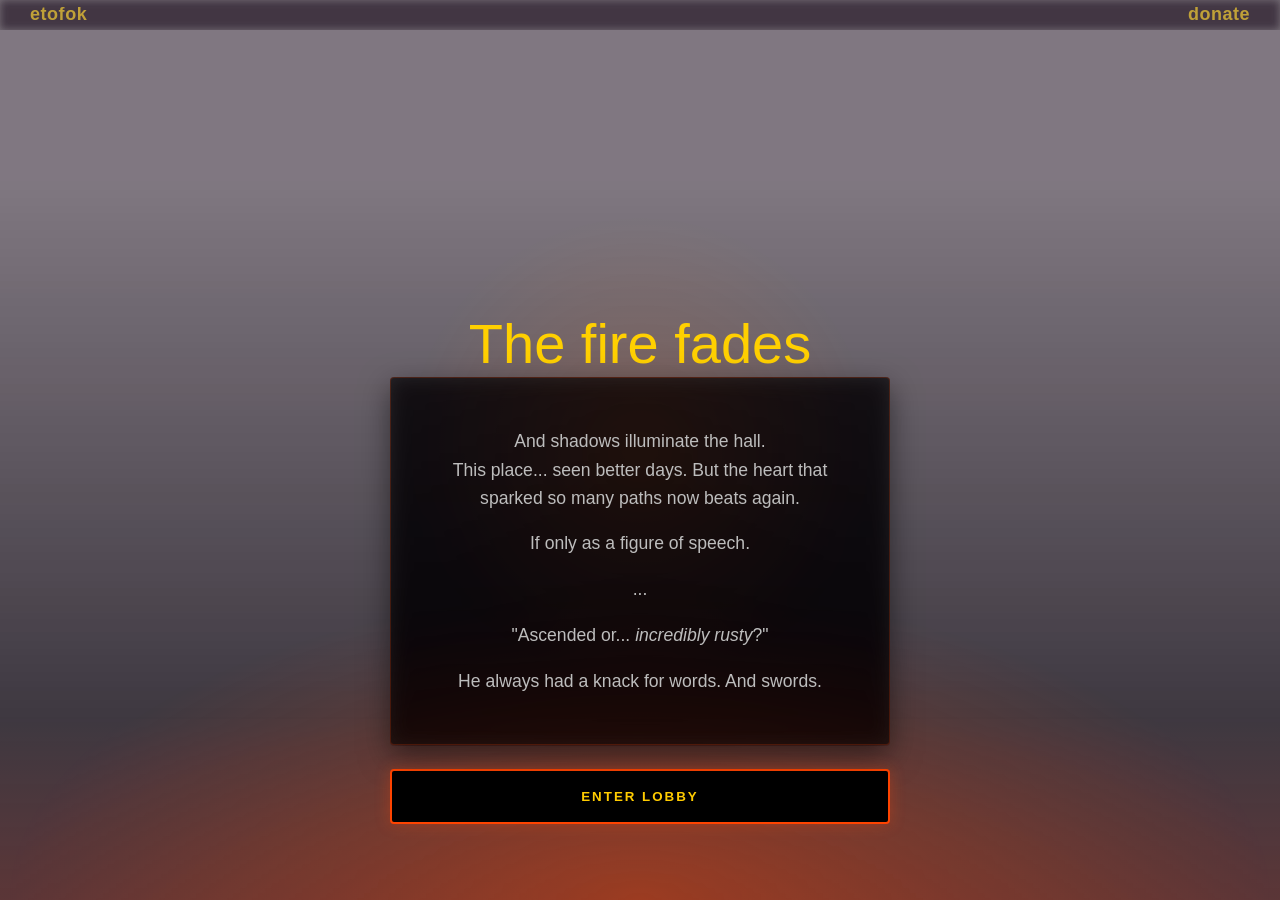
==== docs/index.html @ 79b16c25 "prototype v1.0.0 somewhat works" ====
<!DOCTYPE html> <html lang="en"> <head> <link rel="icon" type="image/png" href="assets/icon/fire.png"> <link rel="canonical" href="https://https://etofok.github.io/the-fire-fades/"> <link rel="preload" href="main.min.css" as="style"> <meta charset="UTF-8"> <meta name="viewport" content="width=device-width,initial-scale=1"> <title>The Fire Fades</title> <meta property="og:title" content="XXXXXXXXXXXXXXXXXXXXXXXXXXXXXXXXXXXXXXXXXXXXXX"> <meta property="og:url" content="https://etofok.github.io/the-fire-fades/"> <meta property="og:type" content="website"> <meta name="description" content="XXXXXXXXXXXXXXXXXXXXXXXXXXXXXXXXXXXXXXXXXXXXXX"> <meta property="og:description" content="XXXXXXXXXXXXXXXXXXXXXXXXXXXXXXXXXXXXXXXXXXXXXX"> <meta name="keywords" content="XXXXXXXXXXXXXXXXXXXXXXXXXXXXXXXXXXXXXXXXXXXXXX"> <meta name="robots" content="index, follow"> <meta name="author" content="etofok"> <meta name="color-scheme" content="light dark"> <meta name="theme-color" content="#F1F3F4" media="(prefers-color-scheme: light)"> <meta name="theme-color" content="#202124" media="(prefers-color-scheme: dark)"> <link href="main.min.css" rel="stylesheet"> </head> <body> <canvas id="cursor-canvas"></canvas> <main id="app-root" data-game-state="INTRO"> <div class="overlay-transition"></div> <div class="fullscreen-layer screen-arena" id="screen-arena"> <button id="arena-spawn-btn" data-action="spawn-main-hero">Spawn</button> <div id="game-window-container" class="game-window-container fullscreen-layer" data-game-action="interact-game-window-container"> <div id="game-vfx-container"> </div> <section id="game-stats-panel" class="screen-arena"> <div class="gamehud-balance-wrapper" id="gamehud-balance-wrapper"> <div class="gamehud-balance-track"> <div id="stat-slider" class="gamehud-balance-slider"></div> </div> </div> <div id="stat-multiplier-row" class="multiplier-gold"> x<span id="stat-multiplier">1.00</span> </div> <div class="shared-empty-row"></div> <div class="gamehud-data-list"> <div class="settings-panel-data-row"> <label>DPS:</label> <span id="stat-dps">0</span> </div> <div class="settings-panel-data-row"> <label>Accuracy:</label> <span id="stat-accuracy">0.00%</span> </div> </div> </section> </div> </div> <div id="ui-layer"> <div id="placeholder-panel-donate"></div> <div class="fire-background"></div> <nav class="navbar"> <div class="navbar-container-buttons"> <button class="logo" id="logo-navbar" data-action="enter-intro">etofok</button> <div class="navbar-container-buttons-right"> <button id="button-donate" class="button-donate" data-action="toggle-panel-donate">donate</button> </div> </div> </nav> <section class="fullscreen-layer screen-miscellaneous"> <div class="screen-header-container"> <div class="screen-header">Disclaimer</div> </div> <div class="v-spacer"></div> <div class="intro-container"> <div class="pre-history"> <p>Disclaimer text.<br> xxxx.</p> <p>xxxx.</p> <p>xxx</p> <p>xxx?"</p> <p>xxx</p> </div> <button class="ui-btn-main" data-action="enter-intro"> I understand </button> </div> </section> <section class="fullscreen-layer screen-intro"> <div class="screen-header-container"> <div class="screen-header">The fire fades</div> </div> <div class="v-spacer"></div> <div class="intro-container"> <div class="pre-history"> <p>And shadows illuminate the hall.<br> This place... seen better days. But the heart that sparked so many paths now beats again.</p> <p>If only as a figure of speech.</p> <p>...</p> <p>"Ascended or... <i>incredibly rusty</i>?"</p> <p>He always had a knack for words. And swords.</p> </div> <button class="ui-btn-main norightclick" data-action="enter-lobby"> Enter Lobby </button> </div> </section> <section class="fullscreen-layer screen-lobby"> <div class="screen-header-container"> <div class="screen-header">Lobby</div> </div> <div class="v-spacer"></div> <div class="intro-container"> <div class="settings-panel"> <div class="settings-panel-data-row" data-type="strength" data-action="interact-stat-adj"> <label>Extra strength</label> <div class="control-group"> <div class="lr"> <button class="btn-adj" data-action="interact-stat-adj" data-type="strength" data-dir="-1">-</button> <button class="btn-adj" data-action="interact-stat-adj" data-type="strength" data-dir="1">+</button> <span id="val-strength" class="adj-val"></span> </div> </div> </div> <div class="settings-panel-data-row" data-type="healthRegeneration" data-action="interact-stat-adj"> <label>Extra regeneration</label> <div class="control-group"> <div class="lr"> <button class="btn-adj" data-action="interact-stat-adj" data-type="healthRegeneration" data-dir="-1">-</button> <button class="btn-adj" data-action="interact-stat-adj" data-type="healthRegeneration" data-dir="1">+</button> <span id="val-healthRegeneration" class="adj-val"></span> </div> </div> </div> <div class="settings-panel-data-row" data-type="size" data-action="interact-stat-adj"> <label>Size</label> <div class="control-group"> <div class="lr"> <button class="btn-adj" data-action="interact-stat-adj" data-type="size" data-dir="-8">-</button> <button class="btn-adj" data-action="interact-stat-adj" data-type="size" data-dir="8">+</button> <span id="val-size" class="adj-val"></span> </div> </div> </div> <div class="settings-panel-data-row difficulty-row" data-type="size" data-invert="true" data-action="interact-stat-adj"> <label>Difficulty</label> <div class="control-group sublabel"> <label id="val-difficultyName" class="uninteractable"></label> <span id="val-difficulty" class="adj-val uninteractable"></span> </div> </div> </div> <button class="ui-btn-main" data-action="enter-arena"> BEGIN PRACTICE </button> </div> </section> <section id="score-panel-container" class="hidden norightclick"> <div class="score-panel-container-class"> <div id="end-rank-text" class="end-grade-big">S++</div> <div id="end-title-text" class="end-title-main">The Curious Mind</div> <div id="end-subtitle-text" class="end-subtitle-diff">At the Entrance</div> <div class="score-panel-data-container"> <div class="score-panel-data-row hidden"><label>Final DPS:</label> <span id="end-dps">0</span></div> <div class="score-panel-data-row score-panel-data-row-primary"> <label>Time:</label> <div class="stat-value-box"> <span id="end-time"></span> </div> </div> <div class="score-panel-data-row score-panel-data-row-primary"> <label>Speed:</label> <div class="stat-value-box"> <span id="end-cps"></span> <span id="grade-badge-cps" class="stat-grade-badge">S++</span> </div> </div> <div class="score-panel-data-row score-panel-data-row-primary"> <label>Accuracy:</label> <div class="stat-value-box"> <span id="end-accuracy"></span> <span id="grade-badge-accuracy" class="stat-grade-badge">A+</span> </div> </div> <div class="shared-empty-row"></div> <div class="score-panel-data-row score-panel-data-row-secondary"><label>Imbalanced:</label> <span id="end-imbalance"></span></div> <div class="shared-empty-row"></div> <div class="score-panel-data-row score-panel-data-row-tertiary"><label>Extra Strength:</label> <span id="end-strength"></span></div> <div class="score-panel-data-row score-panel-data-row-tertiary"><label>Extra Regeneration:</label> <span id="end-healthRegeneration"></span></div> <div class="score-panel-data-row score-panel-data-row-tertiary"><label>Difficulty:</label> <span id="end-difficulty"></span></div> </div> <button id="next-challenge-btn" class="ui-btn-main" data-action="spawn-main-hero">ONE MORE</button> <button id="back-to-lobby-btn" data-action="enter-lobby">Back to lobby</button> </div></section> </div>  </main> <footer id="footer" class="lazy-section" data-src="html/components/footer.html"></footer> <script src="main.min.js" defer="defer"></script> </body> </html>
---- docs/main.min.css ----
html{box-sizing:border-box;overflow-x:hidden}*,::after,::before{box-sizing:inherit}body{font-family:Inter,sans-serif;margin:0;padding:0;overflow-x:hidden;min-height:100vh}p{font-size:1em;text-align:center;color:#bdbdbd}a{text-decoration:none}.hidden{display:none!important}.navbar{position:fixed;top:0;left:0;width:100%;height:1.85rem;padding-left:1.5rem;padding-right:1.5rem;display:flex;align-items:center;z-index:900;display:flex;flex-direction:row;pointer-events:auto;user-select:none;background:rgba(0,0,0,.05);backdrop-filter:blur(4px)}.navbar.scrolled{opacity:1;visibility:visible}.navbar-container-buttons{display:flex;width:100%;align-items:center;height:2rem;background:0 0;border:none;box-shadow:none;justify-content:space-between;transition:background .2s,transform .2s;pointer-events:auto}.navbar-container-buttons button{display:flex;letter-spacing:.5px;font-weight:700;font-family:Inter,sans-serif;outline:0;background:0 0;border:none;box-shadow:none;cursor:pointer;border-radius:.25em .25em 0 0;text-decoration:none;color:#fffFFFEE;transition:text-shadow 1s ease-out,box-shadow .4s ease-out}.navbar-container-buttons button:hover{cursor:pointer;color:#fffFFFFF;text-shadow:0 0 4px #fff,0 0 8px #ffd733FF,0 0 16px #ffd733AA;transition:text-shadow .1s ease}.navbar .logo{font-size:1.125em;color:#ffd733AA;letter-spacing:.03em}.navbar .logo:hover{color:#ffd733FF}.navbar-container-buttons-right{display:flex;gap:1rem}.navbar-container-buttons-right button{font-size:1.125em;color:#ffd733AA}.navbar-container-buttons-right button:hover{color:#ffd733FF}@media (max-width:600px){.navbar{height:1.75rem;padding-left:.5em;padding-right:.5em}.navbar-container-buttons{font-size:1rem;justify-content:space-between;padding:0;font-size:.9em}}.game-window-container{width:100%;height:100%;position:absolute;overflow:hidden;user-select:none;inset:0;z-index:1}#game-vfx-container,#game-vfx-layer{position:relative;top:0;left:0;width:100%;height:100%;pointer-events:none!important;z-index:10}.game-unit-ui-layer{width:100%;min-height:40%;display:flex;flex-direction:column;align-items:center;pointer-events:none;z-index:400;margin-bottom:8%}.game-unit-overhead-container{display:flex;flex-direction:row;justify-content:center;align-items:flex-end;gap:4px;width:100%;min-height:77%;margin-bottom:8%}.overhead-icon{height:100%;aspect-ratio:1/1;border-radius:50%;border:1px solid rgba(50,50,50,.3);background-size:cover;position:relative;box-shadow:0 0 8px rgba(111,111,111,.5);display:flex;justify-content:center;align-items:center;flex-shrink:0;min-width:0;min-height:0;z-index:400}.overhead-icon::after{content:attr(data-stacks);color:gold;text-shadow:1px 1px 2px #000;font-size:2.25em;line-height:1;text-align:center;font-weight:900;font-family:'Arial Black',sans-serif;pointer-events:none;padding:2px;display:block;width:100%;color:gold;text-shadow:1px 1px 2px #000;z-index:401}.game-unit-hp-bar-container{display:block;width:90%;background:rgba(5,5,5,.6);margin:2px auto;overflow:hidden;position:relative;border-radius:.15em;box-sizing:border-box;pointer-events:none;min-height:clamp(4px,16%,32px);z-index:400;position:relative;background:rgba(0,0,0,.5);overflow:hidden;outline:1px solid #3d464b99}.game-unit-hp-bar-fill{height:100%;width:100%;background:linear-gradient(to right,#285428,#4caf50);border-radius:.15em;transition:transform 50ms cubic-bezier(.4,0,.2,1),background .1s ease;pointer-events:none;z-index:2}.game-unit-hp-bar-fill,.game-unit-hp-bar-ghost{position:absolute;top:0;left:0;height:100%;width:100%;transform-origin:left;will-change:transform}.game-unit-hp-bar-ghost{z-index:1;background:#fff;transition:transform .5s cubic-bezier(.1,0,.2,1);border-radius:.15em;border:1px solid #3d464b99}.game-unit-container{width:128px;height:auto;display:flex;margin:0;flex-direction:column;justify-content:flex-end;align-items:center;overflow:visible;position:relative;cursor:pointer;z-index:400;transition:none;z-index:5;pointer-events:none;will-change:transform;transform-origin:center center;transition:none!important;position:absolute!important;top:0!important;left:0!important;border-radius:50%}.game-unit-model{width:100%;height:100%;transition:filter .2s ease,transform .2s ease;object-fit:contain;display:block;cursor:pointer;align-self:baseline;top:0;left:0;background:#ffd;pointer-events:auto}.game-unit-model:hover{filter:saturate(1.5) brightness(1.05) drop-shadow(0 0 16px #ffaa55aa)}.game-unit-model{background:0 0;transition:filter .3s cubic-bezier(.4,0,.2,1);will-change:filter}.effect-click-protection-container::before{content:'';position:absolute;place-self:center;inset:0;margin:auto;width:100%;height:75%;border-radius:50%;z-index:10;background:radial-gradient(circle,rgba(251,221,29,.05) 40%,rgba(251,221,29,.3) 100%);border:2px solid rgba(251,221,29,.5);box-shadow:0 0 1em rgba(251,221,29,.4);pointer-events:none;animation:model-protection-pulse 2s infinite ease-in-out}.effect-click-protection-overhead{opacity:1!important;background:radial-gradient(circle,rgba(255,120,0,.5) 80%,rgba(222,220,10,.1) 100%)!important;box-shadow:0 0 15px red,0 0 30px #7fff00,inset 0 0 15px rgba(255,255,255,.5)!important;border:1px solid rgba(255,255,0,.9)!important;animation:shield-pulse 1.5s infinite ease-in-out;display:flex;justify-content:center;align-items:center}.effect-click-protection-overhead::after{color:#fff;font-weight:700;font-family:sans-serif;text-shadow:1px 1px 2px #000;align-content:center;text-align:center;vertical-align:middle;font-weight:900;font-family:'Arial Black',sans-serif;letter-spacing:-.5px}.effect-minefieldMines-model{border-radius:50%;border:1px #00000022 solid;filter:invert(1)!important;width:10%}.effect-minefieldMines-click-protection-container{filter:blur(40px)!important;pointer-events:none;visibility:hidden}.effect-minefieldMines-click-protection-overhead{opacity:1!important;background:radial-gradient(circle,#f656ac,#1d47aa)!important;box-shadow:0 0 20px #1d4769,0 0 30px #f656ac!important;border:1px solid rgba(255,255,0,.5)!important;animation:shield-pulse 1.5s infinite ease-in-out;display:flex;justify-content:center;align-items:center}.effect-minefieldMines-click-protection-overhead::after{color:#fff;font-weight:700;font-family:sans-serif;text-shadow:1px 1px 2px #000;align-content:center;text-align:center;vertical-align:middle;font-weight:900;font-family:'Arial Black',sans-serif;letter-spacing:-.5px}.effect-minefieldMines-click-protection-container::before{content:'';position:absolute;place-self:center;inset:0;margin:auto;width:100%;height:75%;border-radius:50%;z-index:10;background:radial-gradient(circle,rgba(251,221,29,.05) 40%,rgba(251,221,29,.3) 100%);border:2px solid rgba(251,221,29,.5);box-shadow:0 0 20px rgba(251,221,29,.4);pointer-events:none;animation:model-protection-pulse 2s infinite ease-in-out}@keyframes model-protection-pulse{0%,100%{opacity:.4;transform:scale(1)}50%{opacity:.8;transform:scale(1.1)}}@keyframes shield-pulse{0%,100%{transform:scale(1);opacity:.8;box-shadow:0 0 20px red,0 0 30px #7fff00}50%{transform:scale(1.05);opacity:1;box-shadow:0 0 40px red,0 0 60px #7fff00}}@keyframes shield-shimmer{0%{transform:translate(-30%,-30%) rotate(45deg)}100%{transform:translate(30%,30%) rotate(45deg)}}#lightning-svg-root{position:absolute;inset:0;width:100%;height:100%;overflow:visible!important;pointer-events:none}.effect-tether-protected-container::before{content:'';position:absolute;place-self:center;inset:0;margin:auto}.effect-tether-protected-container::after{content:'';position:absolute;left:50%;width:50%;border-radius:40%;background:linear-gradient(to top,rgba(0,255,120,.4) 0,rgba(0,255,120,.1) 50%,transparent 100%);border-left:1px solid rgba(0,255,120,.3);border-right:1px solid rgba(0,255,120,.3);pointer-events:none;z-index:22;animation:rejuvenation-rise .76s infinite linear}@keyframes rejuvenation-rise{0%{height:0%;opacity:0;transform:translateX(-50%) translateY(0)}20%{opacity:.6}80%{opacity:.6}100%{height:120%;opacity:0;transform:translateX(-50%) translateY(-10px)}}.effect-tether-protected-overhead{opacity:1!important;background:radial-gradient(circle,#0ad,#0ff)!important;box-shadow:0 0 20px #0ff,0 0 40px #0ff!important;border:4px solid #aaaAFF66;display:flex;justify-content:center;align-items:center;animation:shield-pulse 1.5s infinite ease-in-out}.effect-tether-protected-overhead::after{color:#fff;align-content:center;text-align:center;vertical-align:middle;letter-spacing:-.5px}.tether-line{stroke:#0f7;stroke-width:5px;filter:url(#lightning-filter) drop-shadow(0 0 5px #0f7);stroke-linecap:round;opacity:.6;transition:opacity .3s ease-out,stroke-width .3s ease-out}.tether-hidden{opacity:0!important;pointer-events:none;transition:none!important}.tether-snap{animation:tether-pop .3s forwards;pointer-events:none}.game-effect-wisp-poof{pointer-events:none;will-change:filter,transform,opacity;filter:brightness(2) blur(12px)!important;opacity:0;transform:scale(.5);transition:all .25s ease-out}.effect-wisp-model{filter:saturate(2) hue-rotate(270deg) brightness(.9) drop-shadow(0 0 1em #4cff50)!important}@keyframes tether-pop{0%{opacity:.8;stroke-width:5px}30%{opacity:1;stroke-width:12px;stroke:#fff}100%{opacity:0;stroke-width:0}}.effect-amplify-damage-overhead{opacity:1!important;background-color:#9b59b6!important;box-shadow:inset 0 0 12px rgba(255,255,255,.2),0 0 15px rgba(155,89,182,.7),0 0 35px rgba(0,255,255,.3)!important;border:1.5px solid #e0e0e0;display:flex;justify-content:center;align-items:center}.effect-amplify-damage-overhead::after{color:#f0f0f0;text-shadow:0 0 8px #9b59b6,2px 2px 2px #000;letter-spacing:-.5px}.unit-precast-flash{filter:brightness(3) saturate(2) drop-shadow(0 0 15px #0ff)!important;transition:filter 0s ease-out,transform 50ms ease-out;z-index:9999}.effect-illusion-poof{pointer-events:none!important;filter:brightness(10) blur(10px) saturate(0)!important;opacity:0!important;transform:scale(1.4) translateY(-20px)!important;transition:transform .25s cubic-bezier(.4,0,.2,1),opacity .2s ease-out,filter .2s ease-out!important}.unit-hidden{opacity:0!important;pointer-events:none!important;transition:none!important}@keyframes on-hit-effect-physical-keyframes{0%{filter:drop-shadow(0 0 16px red) brightness(2);transform:scale(1.05)}100%{filter:drop-shadow(0 0 0 transparent) brightness(1);transform:scale(1)}}@keyframes on-hit-effect-magical-keyframes{0%{filter:drop-shadow(0 0 32px #0cf) brightness(2.5);transform:rotate(6deg)}100%{filter:drop-shadow(0 0 0 transparent) brightness(1);transform:rotate(0)}}@keyframes on-hit-effect-physical-protected-keyframes{0%{filter:drop-shadow(0 0 16px #ff0) brightness(3);transform:scale(1.05)}100%{filter:drop-shadow(0 0 0 transparent) brightness(1);transform:scale(1)}}@keyframes on-hit-effect-magical-protected-keyframes{0%{filter:drop-shadow(0 0 32px #0c0) brightness(3);transform:rotate(3deg)}100%{filter:drop-shadow(0 0 0 transparent) brightness(1);transform:rotate(0)}}.on-hit-effect-physical{animation:on-hit-effect-physical-keyframes .2s ease-out forwards}.on-hit-effect-magical{animation:on-hit-effect-magical-keyframes .2s ease-out forwards}.on-hit-effect-physical-protected{animation:on-hit-effect-physical-protected-keyframes .2s ease-out forwards}.on-hit-effect-magical-protected{animation:on-hit-effect-magical-protected-keyframes .2s ease-out forwards}.effect-green-model{filter:sepia(1) saturate(5) hue-rotate(90deg) brightness(1.2) drop-shadow(0 0 15px #4caf50)!important;transition:all .2s}.effect-yellow-model{filter:sepia(1) saturate(5) hue-rotate(0) brightness(1.3) drop-shadow(0 0 15px gold)!important;transition:all .2s}.effect-spawn-hero{filter:sepia(1) saturate(2.5) hue-rotate(0) brightness(.2) drop-shadow(0 0 32px gold)!important;transition:all .5s;pointer-events:none}.unit-dying{opacity:0;transition:opacity .5s ease;pointer-events:none}.unit-dead{filter:grayscale(.8) contrast(.8) blur(.5px);opacity:1;pointer-events:none;transition:filter 2s ease,opacity 2s ease;pointer-events:none;background:0 0!important;border:none!important;box-shadow:none!important}.unit-dead .game-unit-hp-bar-fill{transition:none!important;width:0%!important;background:0 0!important}.unit-dead .game-unit-hp-bar-ghost{transition:none!important;width:0%!important;background:0 0!important}@keyframes unit-death-flash{0%{filter:brightness(1) drop-shadow(0 0 0 transparent);transform:scale(1) rotate(0)}3%{filter:brightness(20) contrast(2) drop-shadow(0 0 30px #fff);transform:scale(1.3) rotate(-5deg)}6%{filter:brightness(0) invert(1) drop-shadow(0 0 40px #fc0);transform:scale(1.1) rotate(5deg) translateX(-10px)}9%{filter:brightness(10) hue-rotate(180deg) drop-shadow(0 0 50px #00f);transform:scale(1.2) rotate(-8deg) translateX(10px)}20%{filter:brightness(5) saturate(5) drop-shadow(0 0 20px #f40);transform:scale(1.05) rotate(2deg)}100%{filter:brightness(.3) grayscale(1) contrast(.5) drop-shadow(0 0 0 transparent);transform:scale(.9) rotate(0)}}.unit-dead video{animation:unit-death-flash .6s cubic-bezier(.15,.85,.15,1) forwards}@keyframes corpse-pulse{0%,100%{filter:brightness(1)}50%{filter:brightness(.7)}}.unit-dissolve{mask-image:radial-gradient(circle,#000 50%,transparent 100%);mask-size:200% 200%;mask-position:center;animation:dissolve-fade 3s forwards}@keyframes dissolve-fade{to{mask-size:0 0;opacity:0}}#cursor-canvas{position:fixed;top:0;left:0;pointer-events:none;z-index:999999;mix-blend-mode:screen;filter:drop-shadow(0 0 4px #00d4ff) blur(.4px);opacity:.9}.effect-vanish-container{animation:force-staff-dash 1s ease-out forwards;filter:sepia(1) blur(1em) brightness(1)!important}.effect-blur-model{filter:hue-rotate(45deg) brightness(2)!important;transform:all .5s}@keyframes force-staff-dash{from{transform:translate3d(var(--start-x),var(--start-y),0)}to{transform:translate3d(var(--end-x),var(--end-y),0)}}.is-dashing{transition:transform .2s cubic-bezier(.16,1,.3,1)!important}.fire-background{position:absolute;inset:0;overflow:hidden;background:linear-gradient(to top,rgba(255,40,0,.15) 0,transparent 20%);backdrop-filter:contrast(1.1) brightness(1.1);-webkit-mask-image:linear-gradient(to top,#000 20%,transparent 80%);mask-image:linear-gradient(to top,#000 20%,transparent 80%);z-index:1;pointer-events:none!important}.fire-background::after{content:'';position:absolute;bottom:0;width:100%;height:35%;background:radial-gradient(ellipse at bottom,rgba(255,69,0,.4),transparent 70%);animation:heat-pulse 4s ease-in-out infinite}.ember-riser{position:absolute;bottom:-10px;will-change:transform;border-radius:50%}.particle{border-radius:50%;will-change:transform,opacity;width:100%;height:100%;background:#fc0;box-shadow:0 0 5px #fc0,-1px -1px 2px red,1px 1px 2px #00d4ff;width:100%;height:100%;border-radius:50%;background:#fc0;box-shadow:0 0 5px #fc0,-1px -1px 2px red,1px 1px 2px #00d4ff;will-change:transform,opacity}.smoke{position:absolute;bottom:-10px;width:200px;height:200px;background:#333;filter:blur(60px);opacity:.05;border-radius:50%;animation:smoke-rise 15s linear infinite;will-change:transform}@keyframes heat-pulse{0%,100%{opacity:.15;transform:scaleY(1)}50%{opacity:.25;transform:scaleY(1.2)}}@keyframes ember-rise{0%{transform:translateY(0);opacity:0}10%{opacity:1}100%{transform:translateY(var(--distance,-65vh));opacity:0}}@keyframes ember-sway{0%{transform:translateX(-15px)}100%{transform:translateX(15px)}}@keyframes flicker{0%,100%{filter:brightness(1)}50%{filter:brightness(1.6)}}@keyframes ember-pop{0%,100%{transform:scale(1);filter:brightness(1)}50%{transform:scale(2.5);filter:brightness(5)}}@keyframes smoke-rise{from{transform:translateY(0) scale(1)}to{transform:translateY(-80vh) scale(2)}}#app-root{position:relative;width:100vw;height:100vh;overflow:hidden;background:#11001488}.fullscreen-layer{position:fixed;inset:0;z-index:10;display:flex;flex-direction:column;align-items:center;inset:0;justify-content:center;width:100vw;height:100vh;pointer-events:none;visibility:hidden;opacity:0;background:0 0;transition:opacity .11s ease-out,visibility .1s,filter .1s ease-out}.overlay-transition{position:fixed;inset:0;z-index:800;pointer-events:none;background:radial-gradient(circle,rgba(255,150,0,.2) 0,#110014 30%);opacity:0;visibility:hidden;filter:blur(45px);transition:opacity .3s ease-out,visibility .3s,filter .3s ease-out}.overlay-transition.active{opacity:1;visibility:visible;pointer-events:auto;transition:opacity .3s ease-out,visibility .3s,filter .3s ease-out}[data-game-state=ARENA] .game-window-container,[data-game-state=ARENA] .screen-arena,[data-game-state=INTRO] .screen-intro,[data-game-state=LOBBY] .screen-lobby,[data-game-state=MISCELLANEOUS] .screen-miscellaneous{opacity:1;visibility:visible;pointer-events:auto}#game-layer{position:fixed;inset:0;z-index:1}#ui-layer{z-index:100}.v-spacer{flex-grow:1}.screen-header-container{height:50%;width:100%;display:flex;align-items:flex-end;justify-content:center}.screen-header{font-size:clamp(2rem,8vw,3.5rem);font-weight:300;line-height:1.2;color:#ffd000;text-align:center;user-select:none;margin:auto auto;margin-top:36vh}.ui-btn-main{padding:18px;background:#000;color:#fc0;border:2px solid #f40;border-radius:4px;font-weight:700;text-transform:uppercase;letter-spacing:2px;cursor:pointer;transition:transform .5s ease;box-shadow:0 0 15px rgba(255,68,0,.3);user-select:none}.ui-btn-main:hover{background:#f40;color:#fff;box-shadow:0 0 30px rgba(255,68,0,.6);transform:translateY(-2px)}.screen-miscellaneous{z-index:5;opacity:1;background:radial-gradient(circle,rgba(255,100,0,.15) 0,#11001400 30%)}.screen-intro{z-index:5;opacity:1;background:radial-gradient(circle,rgba(255,100,0,.15) 0,#11001400 30%)}.intro-container{position:relative;width:100%;max-width:500px;display:flex;flex-direction:column;gap:24px;text-align:center;margin-bottom:10vh}.pre-history{padding:32px;background:rgba(0,0,0,.6);backdrop-filter:blur(10px);border:1px solid rgba(255,68,0,.2);border-radius:4px;color:#d1d1d1;font-size:1.1rem;line-height:1.6;box-shadow:0 10px 30px rgba(0,0,0,.5);text-align:left}.screen-lobby{z-index:5;pointer-events:none;background:radial-gradient(circle,rgba(255,100,0,.05) 0,#11001400 30%)}.btn-adj,.settings-panel{z-index:5;pointer-events:auto;position:relative;user-select:none}.settings-panel{width:100%;margin:auto;background:rgba(0,0,0,.4);padding:14px;border-radius:8px;border:1px solid rgba(251,221,29,.1);user-select:none}.settings-panel-data-row{display:flex;justify-content:space-between;align-items:center;padding:12px 8px;border-bottom:1px solid rgba(255,255,255,.05)}.settings-panel-data-row:last-child{border:none}.settings-panel-data-row:hover{background:rgba(255,170,0,.05);box-shadow:inset 0 0 10px rgba(255,170,0,.1),0 0 5px rgba(255,170,0,.2);cursor:pointer}.settings-panel-data-row.is-adjusting{background:rgba(255,110,0,.15);box-shadow:0 0 15px rgba(255,0,0,.4);transition:none}.settings-panel-data-row label{font-size:1rem;letter-spacing:1px;color:#888;pointer-events:none;user-select:none;color:#bdbdbd}.adj-val{min-width:40px;text-align:right;font-family:monospace;color:#fbdd1d;font-weight:700;font-size:1rem}.lr{display:flex;align-items:center;gap:15px}.btn-adj{width:30px;height:30px;background:#111;border:1px solid #fbdd1d;color:#fbdd1d;cursor:pointer;border-radius:4px;transition:all .2s;z-index:6;user-select:auto;pointer-events:all}.btn-adj:hover{background:#fbdd1d;color:#000}.btn-adj:hover{background:#fbdd1d;color:#050505;border-color:#fbdd1d}.btn-adj:active{transform:scale(.9);filter:brightness(1.2)}.uninteractable{opacity:.5;pointer-events:none}.sublabel{pointer-events:none;display:contents;justify-content:space-between}.ui-mockup-bar{width:80%;height:10px;background:#333;margin:10px}.ui-mockup-grid{width:80%;height:60px;border:1px solid #333}.screen-arena{z-index:5;background:0 0;justify-content:flex-start;pointer-events:none}
---- docs/main.min.css ----
html{box-sizing:border-box;overflow-x:hidden}*,::after,::before{box-sizing:inherit}body{font-family:Inter,sans-serif;margin:0;padding:0;overflow-x:hidden;min-height:100vh}p{font-size:1em;text-align:center;color:#bdbdbd}a{text-decoration:none}.hidden{display:none!important}.navbar{position:fixed;top:0;left:0;width:100%;height:1.85rem;padding-left:1.5rem;padding-right:1.5rem;display:flex;align-items:center;z-index:900;display:flex;flex-direction:row;pointer-events:auto;user-select:none;background:rgba(0,0,0,.05);backdrop-filter:blur(4px)}.navbar.scrolled{opacity:1;visibility:visible}.navbar-container-buttons{display:flex;width:100%;align-items:center;height:2rem;background:0 0;border:none;box-shadow:none;justify-content:space-between;transition:background .2s,transform .2s;pointer-events:auto}.navbar-container-buttons button{display:flex;letter-spacing:.5px;font-weight:700;font-family:Inter,sans-serif;outline:0;background:0 0;border:none;box-shadow:none;cursor:pointer;border-radius:.25em .25em 0 0;text-decoration:none;color:#fffFFFEE;transition:text-shadow 1s ease-out,box-shadow .4s ease-out}.navbar-container-buttons button:hover{cursor:pointer;color:#fffFFFFF;text-shadow:0 0 4px #fff,0 0 8px #ffd733FF,0 0 16px #ffd733AA;transition:text-shadow .1s ease}.navbar .logo{font-size:1.125em;color:#ffd733AA;letter-spacing:.03em}.navbar .logo:hover{color:#ffd733FF}.navbar-container-buttons-right{display:flex;gap:1rem}.navbar-container-buttons-right button{font-size:1.125em;color:#ffd733AA}.navbar-container-buttons-right button:hover{color:#ffd733FF}@media (max-width:600px){.navbar{height:1.75rem;padding-left:.5em;padding-right:.5em}.navbar-container-buttons{font-size:1rem;justify-content:space-between;padding:0;font-size:.9em}}.game-window-container{width:100%;height:100%;position:absolute;overflow:hidden;user-select:none;inset:0;z-index:1}#game-vfx-container,#game-vfx-layer{position:relative;top:0;left:0;width:100%;height:100%;pointer-events:none!important;z-index:10}.game-unit-ui-layer{width:100%;min-height:40%;display:flex;flex-direction:column;align-items:center;pointer-events:none;z-index:400;margin-bottom:8%}.game-unit-overhead-container{display:flex;flex-direction:row;justify-content:center;align-items:flex-end;gap:4px;width:100%;min-height:77%;margin-bottom:8%}.overhead-icon{height:100%;aspect-ratio:1/1;border-radius:50%;border:1px solid rgba(50,50,50,.3);background-size:cover;position:relative;box-shadow:0 0 8px rgba(111,111,111,.5);display:flex;justify-content:center;align-items:center;flex-shrink:0;min-width:0;min-height:0;z-index:400}.overhead-icon::after{content:attr(data-stacks);color:gold;text-shadow:1px 1px 2px #000;font-size:2.25em;line-height:1;text-align:center;font-weight:900;font-family:'Arial Black',sans-serif;pointer-events:none;padding:2px;display:block;width:100%;color:gold;text-shadow:1px 1px 2px #000;z-index:401}.game-unit-hp-bar-container{display:block;width:90%;background:rgba(5,5,5,.6);margin:2px auto;overflow:hidden;position:relative;border-radius:.15em;box-sizing:border-box;pointer-events:none;min-height:clamp(4px,16%,32px);z-index:400;position:relative;background:rgba(0,0,0,.5);overflow:hidden;outline:1px solid #3d464b99}.game-unit-hp-bar-fill{height:100%;width:100%;background:linear-gradient(to right,#285428,#4caf50);border-radius:.15em;transition:transform 50ms cubic-bezier(.4,0,.2,1),background .1s ease;pointer-events:none;z-index:2}.game-unit-hp-bar-fill,.game-unit-hp-bar-ghost{position:absolute;top:0;left:0;height:100%;width:100%;transform-origin:left;will-change:transform}.game-unit-hp-bar-ghost{z-index:1;background:#fff;transition:transform .5s cubic-bezier(.1,0,.2,1);border-radius:.15em;border:1px solid #3d464b99}.game-unit-container{width:128px;height:auto;display:flex;margin:0;flex-direction:column;justify-content:flex-end;align-items:center;overflow:visible;position:relative;cursor:pointer;z-index:400;transition:none;z-index:5;pointer-events:none;will-change:transform;transform-origin:center center;transition:none!important;position:absolute!important;top:0!important;left:0!important;border-radius:50%}.game-unit-model{width:100%;height:100%;transition:filter .2s ease,transform .2s ease;object-fit:contain;display:block;cursor:pointer;align-self:baseline;top:0;left:0;background:#ffd;pointer-events:auto}.game-unit-model:hover{filter:saturate(1.5) brightness(1.05) drop-shadow(0 0 16px #ffaa55aa)}.game-unit-model{background:0 0;transition:filter .3s cubic-bezier(.4,0,.2,1);will-change:filter}.effect-click-protection-container::before{content:'';position:absolute;place-self:center;inset:0;margin:auto;width:100%;height:75%;border-radius:50%;z-index:10;background:radial-gradient(circle,rgba(251,221,29,.05) 40%,rgba(251,221,29,.3) 100%);border:2px solid rgba(251,221,29,.5);box-shadow:0 0 1em rgba(251,221,29,.4);pointer-events:none;animation:model-protection-pulse 2s infinite ease-in-out}.effect-click-protection-overhead{opacity:1!important;background:radial-gradient(circle,rgba(255,120,0,.5) 80%,rgba(222,220,10,.1) 100%)!important;box-shadow:0 0 15px red,0 0 30px #7fff00,inset 0 0 15px rgba(255,255,255,.5)!important;border:1px solid rgba(255,255,0,.9)!important;animation:shield-pulse 1.5s infinite ease-in-out;display:flex;justify-content:center;align-items:center}.effect-click-protection-overhead::after{color:#fff;font-weight:700;font-family:sans-serif;text-shadow:1px 1px 2px #000;align-content:center;text-align:center;vertical-align:middle;font-weight:900;font-family:'Arial Black',sans-serif;letter-spacing:-.5px}.effect-minefieldMines-model{border-radius:50%;border:1px #00000022 solid;filter:invert(1)!important;width:10%}.effect-minefieldMines-click-protection-container{filter:blur(40px)!important;pointer-events:none;visibility:hidden}.effect-minefieldMines-click-protection-overhead{opacity:1!important;background:radial-gradient(circle,#f656ac,#1d47aa)!important;box-shadow:0 0 20px #1d4769,0 0 30px #f656ac!important;border:1px solid rgba(255,255,0,.5)!important;animation:shield-pulse 1.5s infinite ease-in-out;display:flex;justify-content:center;align-items:center}.effect-minefieldMines-click-protection-overhead::after{color:#fff;font-weight:700;font-family:sans-serif;text-shadow:1px 1px 2px #000;align-content:center;text-align:center;vertical-align:middle;font-weight:900;font-family:'Arial Black',sans-serif;letter-spacing:-.5px}.effect-minefieldMines-click-protection-container::before{content:'';position:absolute;place-self:center;inset:0;margin:auto;width:100%;height:75%;border-radius:50%;z-index:10;background:radial-gradient(circle,rgba(251,221,29,.05) 40%,rgba(251,221,29,.3) 100%);border:2px solid rgba(251,221,29,.5);box-shadow:0 0 20px rgba(251,221,29,.4);pointer-events:none;animation:model-protection-pulse 2s infinite ease-in-out}@keyframes model-protection-pulse{0%,100%{opacity:.4;transform:scale(1)}50%{opacity:.8;transform:scale(1.1)}}@keyframes shield-pulse{0%,100%{transform:scale(1);opacity:.8;box-shadow:0 0 20px red,0 0 30px #7fff00}50%{transform:scale(1.05);opacity:1;box-shadow:0 0 40px red,0 0 60px #7fff00}}@keyframes shield-shimmer{0%{transform:translate(-30%,-30%) rotate(45deg)}100%{transform:translate(30%,30%) rotate(45deg)}}#lightning-svg-root{position:absolute;inset:0;width:100%;height:100%;overflow:visible!important;pointer-events:none}.effect-tether-protected-container::before{content:'';position:absolute;place-self:center;inset:0;margin:auto}.effect-tether-protected-container::after{content:'';position:absolute;left:50%;width:50%;border-radius:40%;background:linear-gradient(to top,rgba(0,255,120,.4) 0,rgba(0,255,120,.1) 50%,transparent 100%);border-left:1px solid rgba(0,255,120,.3);border-right:1px solid rgba(0,255,120,.3);pointer-events:none;z-index:22;animation:rejuvenation-rise .76s infinite linear}@keyframes rejuvenation-rise{0%{height:0%;opacity:0;transform:translateX(-50%) translateY(0)}20%{opacity:.6}80%{opacity:.6}100%{height:120%;opacity:0;transform:translateX(-50%) translateY(-10px)}}.effect-tether-protected-overhead{opacity:1!important;background:radial-gradient(circle,#0ad,#0ff)!important;box-shadow:0 0 20px #0ff,0 0 40px #0ff!important;border:4px solid #aaaAFF66;display:flex;justify-content:center;align-items:center;animation:shield-pulse 1.5s infinite ease-in-out}.effect-tether-protected-overhead::after{color:#fff;align-content:center;text-align:center;vertical-align:middle;letter-spacing:-.5px}.tether-line{stroke:#0f7;stroke-width:5px;filter:url(#lightning-filter) drop-shadow(0 0 5px #0f7);stroke-linecap:round;opacity:.6;transition:opacity .3s ease-out,stroke-width .3s ease-out}.tether-hidden{opacity:0!important;pointer-events:none;transition:none!important}.tether-snap{animation:tether-pop .3s forwards;pointer-events:none}.game-effect-wisp-poof{pointer-events:none;will-change:filter,transform,opacity;filter:brightness(2) blur(12px)!important;opacity:0;transform:scale(.5);transition:all .25s ease-out}.effect-wisp-model{filter:saturate(2) hue-rotate(270deg) brightness(.9) drop-shadow(0 0 1em #4cff50)!important}@keyframes tether-pop{0%{opacity:.8;stroke-width:5px}30%{opacity:1;stroke-width:12px;stroke:#fff}100%{opacity:0;stroke-width:0}}.effect-amplify-damage-overhead{opacity:1!important;background-color:#9b59b6!important;box-shadow:inset 0 0 12px rgba(255,255,255,.2),0 0 15px rgba(155,89,182,.7),0 0 35px rgba(0,255,255,.3)!important;border:1.5px solid #e0e0e0;display:flex;justify-content:center;align-items:center}.effect-amplify-damage-overhead::after{color:#f0f0f0;text-shadow:0 0 8px #9b59b6,2px 2px 2px #000;letter-spacing:-.5px}.unit-precast-flash{filter:brightness(3) saturate(2) drop-shadow(0 0 15px #0ff)!important;transition:filter 0s ease-out,transform 50ms ease-out;z-index:9999}.effect-illusion-poof{pointer-events:none!important;filter:brightness(10) blur(10px) saturate(0)!important;opacity:0!important;transform:scale(1.4) translateY(-20px)!important;transition:transform .25s cubic-bezier(.4,0,.2,1),opacity .2s ease-out,filter .2s ease-out!important}.unit-hidden{opacity:0!important;pointer-events:none!important;transition:none!important}@keyframes on-hit-effect-physical-keyframes{0%{filter:drop-shadow(0 0 16px red) brightness(2);transform:scale(1.05)}100%{filter:drop-shadow(0 0 0 transparent) brightness(1);transform:scale(1)}}@keyframes on-hit-effect-magical-keyframes{0%{filter:drop-shadow(0 0 32px #0cf) brightness(2.5);transform:rotate(6deg)}100%{filter:drop-shadow(0 0 0 transparent) brightness(1);transform:rotate(0)}}@keyframes on-hit-effect-physical-protected-keyframes{0%{filter:drop-shadow(0 0 16px #ff0) brightness(3);transform:scale(1.05)}100%{filter:drop-shadow(0 0 0 transparent) brightness(1);transform:scale(1)}}@keyframes on-hit-effect-magical-protected-keyframes{0%{filter:drop-shadow(0 0 32px #0c0) brightness(3);transform:rotate(3deg)}100%{filter:drop-shadow(0 0 0 transparent) brightness(1);transform:rotate(0)}}.on-hit-effect-physical{animation:on-hit-effect-physical-keyframes .2s ease-out forwards}.on-hit-effect-magical{animation:on-hit-effect-magical-keyframes .2s ease-out forwards}.on-hit-effect-physical-protected{animation:on-hit-effect-physical-protected-keyframes .2s ease-out forwards}.on-hit-effect-magical-protected{animation:on-hit-effect-magical-protected-keyframes .2s ease-out forwards}.effect-green-model{filter:sepia(1) saturate(5) hue-rotate(90deg) brightness(1.2) drop-shadow(0 0 15px #4caf50)!important;transition:all .2s}.effect-yellow-model{filter:sepia(1) saturate(5) hue-rotate(0) brightness(1.3) drop-shadow(0 0 15px gold)!important;transition:all .2s}.effect-spawn-hero{filter:sepia(1) saturate(2.5) hue-rotate(0) brightness(.2) drop-shadow(0 0 32px gold)!important;transition:all .5s;pointer-events:none}.unit-dying{opacity:0;transition:opacity .5s ease;pointer-events:none}.unit-dead{filter:grayscale(.8) contrast(.8) blur(.5px);opacity:1;pointer-events:none;transition:filter 2s ease,opacity 2s ease;pointer-events:none;background:0 0!important;border:none!important;box-shadow:none!important}.unit-dead .game-unit-hp-bar-fill{transition:none!important;width:0%!important;background:0 0!important}.unit-dead .game-unit-hp-bar-ghost{transition:none!important;width:0%!important;background:0 0!important}@keyframes unit-death-flash{0%{filter:brightness(1) drop-shadow(0 0 0 transparent);transform:scale(1) rotate(0)}3%{filter:brightness(20) contrast(2) drop-shadow(0 0 30px #fff);transform:scale(1.3) rotate(-5deg)}6%{filter:brightness(0) invert(1) drop-shadow(0 0 40px #fc0);transform:scale(1.1) rotate(5deg) translateX(-10px)}9%{filter:brightness(10) hue-rotate(180deg) drop-shadow(0 0 50px #00f);transform:scale(1.2) rotate(-8deg) translateX(10px)}20%{filter:brightness(5) saturate(5) drop-shadow(0 0 20px #f40);transform:scale(1.05) rotate(2deg)}100%{filter:brightness(.3) grayscale(1) contrast(.5) drop-shadow(0 0 0 transparent);transform:scale(.9) rotate(0)}}.unit-dead video{animation:unit-death-flash .6s cubic-bezier(.15,.85,.15,1) forwards}@keyframes corpse-pulse{0%,100%{filter:brightness(1)}50%{filter:brightness(.7)}}.unit-dissolve{mask-image:radial-gradient(circle,#000 50%,transparent 100%);mask-size:200% 200%;mask-position:center;animation:dissolve-fade 3s forwards}@keyframes dissolve-fade{to{mask-size:0 0;opacity:0}}#cursor-canvas{position:fixed;top:0;left:0;pointer-events:none;z-index:999999;mix-blend-mode:screen;filter:drop-shadow(0 0 4px #00d4ff) blur(.4px);opacity:.9}.effect-vanish-container{animation:force-staff-dash 1s ease-out forwards;filter:sepia(1) blur(1em) brightness(1)!important}.effect-blur-model{filter:hue-rotate(45deg) brightness(2)!important;transform:all .5s}@keyframes force-staff-dash{from{transform:translate3d(var(--start-x),var(--start-y),0)}to{transform:translate3d(var(--end-x),var(--end-y),0)}}.is-dashing{transition:transform .2s cubic-bezier(.16,1,.3,1)!important}.fire-background{position:absolute;inset:0;overflow:hidden;background:linear-gradient(to top,rgba(255,40,0,.15) 0,transparent 20%);backdrop-filter:contrast(1.1) brightness(1.1);-webkit-mask-image:linear-gradient(to top,#000 20%,transparent 80%);mask-image:linear-gradient(to top,#000 20%,transparent 80%);z-index:1;pointer-events:none!important}.fire-background::after{content:'';position:absolute;bottom:0;width:100%;height:35%;background:radial-gradient(ellipse at bottom,rgba(255,69,0,.4),transparent 70%);animation:heat-pulse 4s ease-in-out infinite}.ember-riser{position:absolute;bottom:-10px;will-change:transform;border-radius:50%}.particle{border-radius:50%;will-change:transform,opacity;width:100%;height:100%;background:#fc0;box-shadow:0 0 5px #fc0,-1px -1px 2px red,1px 1px 2px #00d4ff;width:100%;height:100%;border-radius:50%;background:#fc0;box-shadow:0 0 5px #fc0,-1px -1px 2px red,1px 1px 2px #00d4ff;will-change:transform,opacity}.smoke{position:absolute;bottom:-10px;width:200px;height:200px;background:#333;filter:blur(60px);opacity:.05;border-radius:50%;animation:smoke-rise 15s linear infinite;will-change:transform}@keyframes heat-pulse{0%,100%{opacity:.15;transform:scaleY(1)}50%{opacity:.25;transform:scaleY(1.2)}}@keyframes ember-rise{0%{transform:translateY(0);opacity:0}10%{opacity:1}100%{transform:translateY(var(--distance,-65vh));opacity:0}}@keyframes ember-sway{0%{transform:translateX(-15px)}100%{transform:translateX(15px)}}@keyframes flicker{0%,100%{filter:brightness(1)}50%{filter:brightness(1.6)}}@keyframes ember-pop{0%,100%{transform:scale(1);filter:brightness(1)}50%{transform:scale(2.5);filter:brightness(5)}}@keyframes smoke-rise{from{transform:translateY(0) scale(1)}to{transform:translateY(-80vh) scale(2)}}#app-root{position:relative;width:100vw;height:100vh;overflow:hidden;background:#11001488}.fullscreen-layer{position:fixed;inset:0;z-index:10;display:flex;flex-direction:column;align-items:center;inset:0;justify-content:center;width:100vw;height:100vh;pointer-events:none;visibility:hidden;opacity:0;background:0 0;transition:opacity .11s ease-out,visibility .1s,filter .1s ease-out}.overlay-transition{position:fixed;inset:0;z-index:800;pointer-events:none;background:radial-gradient(circle,rgba(255,150,0,.2) 0,#110014 30%);opacity:0;visibility:hidden;filter:blur(45px);transition:opacity .3s ease-out,visibility .3s,filter .3s ease-out}.overlay-transition.active{opacity:1;visibility:visible;pointer-events:auto;transition:opacity .3s ease-out,visibility .3s,filter .3s ease-out}[data-game-state=ARENA] .game-window-container,[data-game-state=ARENA] .screen-arena,[data-game-state=INTRO] .screen-intro,[data-game-state=LOBBY] .screen-lobby,[data-game-state=MISCELLANEOUS] .screen-miscellaneous{opacity:1;visibility:visible;pointer-events:auto}#game-layer{position:fixed;inset:0;z-index:1}#ui-layer{z-index:100}.v-spacer{flex-grow:1}.screen-header-container{height:50%;width:100%;display:flex;align-items:flex-end;justify-content:center}.screen-header{font-size:clamp(2rem,8vw,3.5rem);font-weight:300;line-height:1.2;color:#ffd000;text-align:center;user-select:none;margin:auto auto;margin-top:36vh}.ui-btn-main{padding:18px;background:#000;color:#fc0;border:2px solid #f40;border-radius:4px;font-weight:700;text-transform:uppercase;letter-spacing:2px;cursor:pointer;transition:transform .5s ease;box-shadow:0 0 15px rgba(255,68,0,.3);user-select:none}.ui-btn-main:hover{background:#f40;color:#fff;box-shadow:0 0 30px rgba(255,68,0,.6);transform:translateY(-2px)}.screen-miscellaneous{z-index:5;opacity:1;background:radial-gradient(circle,rgba(255,100,0,.15) 0,#11001400 30%)}.screen-intro{z-index:5;opacity:1;background:radial-gradient(circle,rgba(255,100,0,.15) 0,#11001400 30%)}.intro-container{position:relative;width:100%;max-width:500px;display:flex;flex-direction:column;gap:24px;text-align:center;margin-bottom:10vh}.pre-history{padding:32px;background:rgba(0,0,0,.6);backdrop-filter:blur(10px);border:1px solid rgba(255,68,0,.2);border-radius:4px;color:#d1d1d1;font-size:1.1rem;line-height:1.6;box-shadow:0 10px 30px rgba(0,0,0,.5);text-align:left}.screen-lobby{z-index:5;pointer-events:none;background:radial-gradient(circle,rgba(255,100,0,.05) 0,#11001400 30%)}.btn-adj,.settings-panel{z-index:5;pointer-events:auto;position:relative;user-select:none}.settings-panel{width:100%;margin:auto;background:rgba(0,0,0,.4);padding:14px;border-radius:8px;border:1px solid rgba(251,221,29,.1);user-select:none}.settings-panel-data-row{display:flex;justify-content:space-between;align-items:center;padding:12px 8px;border-bottom:1px solid rgba(255,255,255,.05)}.settings-panel-data-row:last-child{border:none}.settings-panel-data-row:hover{background:rgba(255,170,0,.05);box-shadow:inset 0 0 10px rgba(255,170,0,.1),0 0 5px rgba(255,170,0,.2);cursor:pointer}.settings-panel-data-row.is-adjusting{background:rgba(255,110,0,.15);box-shadow:0 0 15px rgba(255,0,0,.4);transition:none}.settings-panel-data-row label{font-size:1rem;letter-spacing:1px;color:#888;pointer-events:none;user-select:none;color:#bdbdbd}.adj-val{min-width:40px;text-align:right;font-family:monospace;color:#fbdd1d;font-weight:700;font-size:1rem}.lr{display:flex;align-items:center;gap:15px}.btn-adj{width:30px;height:30px;background:#111;border:1px solid #fbdd1d;color:#fbdd1d;cursor:pointer;border-radius:4px;transition:all .2s;z-index:6;user-select:auto;pointer-events:all}.btn-adj:hover{background:#fbdd1d;color:#000}.btn-adj:hover{background:#fbdd1d;color:#050505;border-color:#fbdd1d}.btn-adj:active{transform:scale(.9);filter:brightness(1.2)}.uninteractable{opacity:.5;pointer-events:none}.sublabel{pointer-events:none;display:contents;justify-content:space-between}.ui-mockup-bar{width:80%;height:10px;background:#333;margin:10px}.ui-mockup-grid{width:80%;height:60px;border:1px solid #333}.screen-arena{z-index:5;background:0 0;justify-content:flex-start;pointer-events:none}
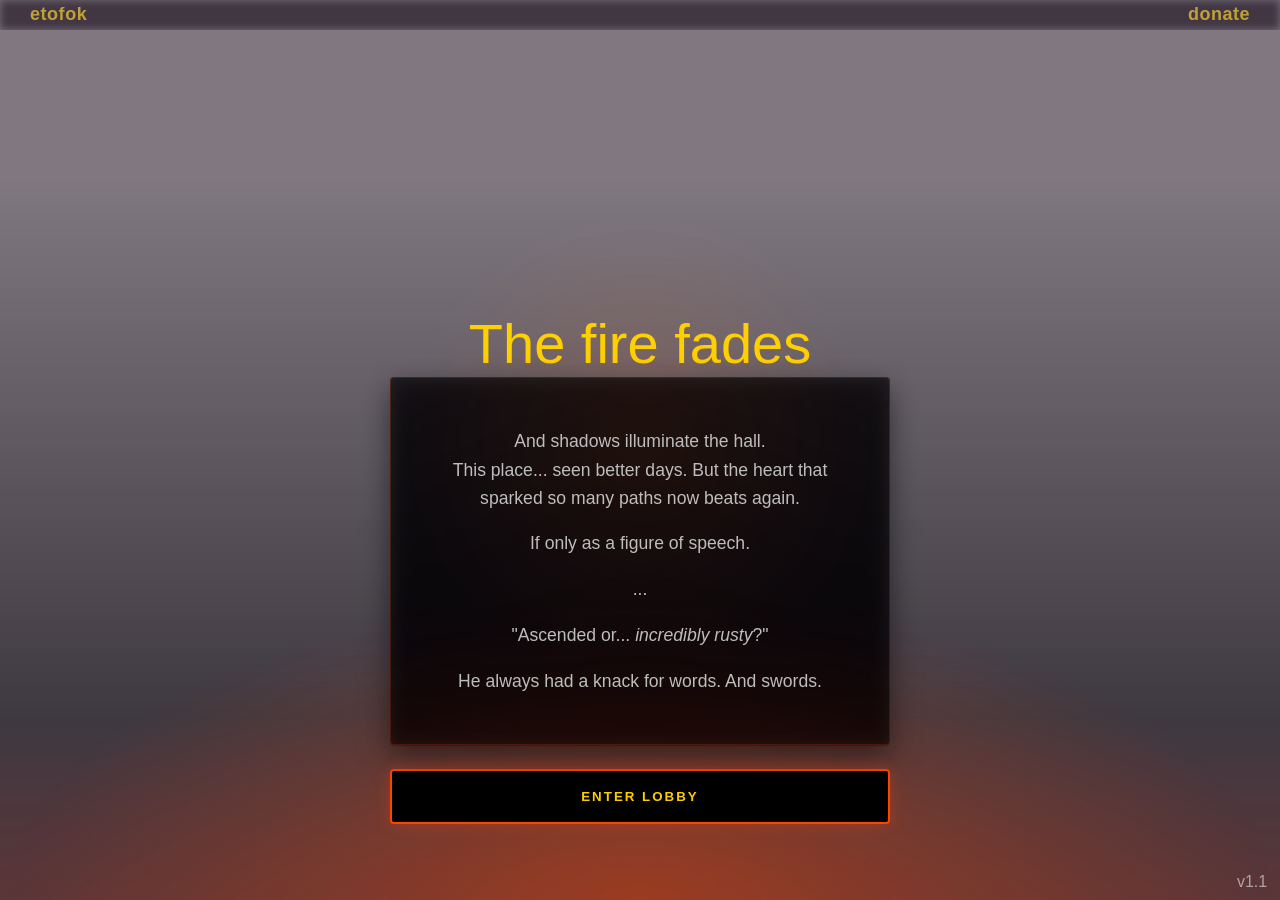
==== commit 2286d7d8: "v.1.1.0 - added new ability "star formation": 5 stars appear in the middle of the screen. every star" ====
--- a/docs/index.html
+++ b/docs/index.html
@@ -1 +1 @@
-<!DOCTYPE html> <html lang="en"> <head> <link rel="icon" type="image/png" href="assets/icon/fire.png"> <link rel="canonical" href="https://https://etofok.github.io/the-fire-fades/"> <link rel="preload" href="main.min.css" as="style"> <meta charset="UTF-8"> <meta name="viewport" content="width=device-width,initial-scale=1"> <title>The Fire Fades</title> <meta property="og:title" content="XXXXXXXXXXXXXXXXXXXXXXXXXXXXXXXXXXXXXXXXXXXXXX"> <meta property="og:url" content="https://etofok.github.io/the-fire-fades/"> <meta property="og:type" content="website"> <meta name="description" content="XXXXXXXXXXXXXXXXXXXXXXXXXXXXXXXXXXXXXXXXXXXXXX"> <meta property="og:description" content="XXXXXXXXXXXXXXXXXXXXXXXXXXXXXXXXXXXXXXXXXXXXXX"> <meta name="keywords" content="XXXXXXXXXXXXXXXXXXXXXXXXXXXXXXXXXXXXXXXXXXXXXX"> <meta name="robots" content="index, follow"> <meta name="author" content="etofok"> <meta name="color-scheme" content="light dark"> <meta name="theme-color" content="#F1F3F4" media="(prefers-color-scheme: light)"> <meta name="theme-color" content="#202124" media="(prefers-color-scheme: dark)"> <link href="main.min.css" rel="stylesheet"> </head> <body> <canvas id="cursor-canvas"></canvas> <main id="app-root" data-game-state="INTRO"> <div class="overlay-transition"></div> <div class="fullscreen-layer screen-arena" id="screen-arena"> <button id="arena-spawn-btn" data-action="spawn-main-hero">Spawn</button> <div id="game-window-container" class="game-window-container fullscreen-layer" data-game-action="interact-game-window-container"> <div id="game-vfx-container"> </div> <section id="game-stats-panel" class="screen-arena"> <div class="gamehud-balance-wrapper" id="gamehud-balance-wrapper"> <div class="gamehud-balance-track"> <div id="stat-slider" class="gamehud-balance-slider"></div> </div> </div> <div id="stat-multiplier-row" class="multiplier-gold"> x<span id="stat-multiplier">1.00</span> </div> <div class="shared-empty-row"></div> <div class="gamehud-data-list"> <div class="settings-panel-data-row"> <label>DPS:</label> <span id="stat-dps">0</span> </div> <div class="settings-panel-data-row"> <label>Accuracy:</label> <span id="stat-accuracy">0.00%</span> </div> </div> </section> </div> </div> <div id="ui-layer"> <div id="placeholder-panel-donate"></div> <div class="fire-background"></div> <nav class="navbar"> <div class="navbar-container-buttons"> <button class="logo" id="logo-navbar" data-action="enter-intro">etofok</button> <div class="navbar-container-buttons-right"> <button id="button-donate" class="button-donate" data-action="toggle-panel-donate">donate</button> </div> </div> </nav> <section class="fullscreen-layer screen-miscellaneous"> <div class="screen-header-container"> <div class="screen-header">Disclaimer</div> </div> <div class="v-spacer"></div> <div class="intro-container"> <div class="pre-history"> <p>Disclaimer text.<br> xxxx.</p> <p>xxxx.</p> <p>xxx</p> <p>xxx?"</p> <p>xxx</p> </div> <button class="ui-btn-main" data-action="enter-intro"> I understand </button> </div> </section> <section class="fullscreen-layer screen-intro"> <div class="screen-header-container"> <div class="screen-header">The fire fades</div> </div> <div class="v-spacer"></div> <div class="intro-container"> <div class="pre-history"> <p>And shadows illuminate the hall.<br> This place... seen better days. But the heart that sparked so many paths now beats again.</p> <p>If only as a figure of speech.</p> <p>...</p> <p>"Ascended or... <i>incredibly rusty</i>?"</p> <p>He always had a knack for words. And swords.</p> </div> <button class="ui-btn-main norightclick" data-action="enter-lobby"> Enter Lobby </button> </div> </section> <section class="fullscreen-layer screen-lobby"> <div class="screen-header-container"> <div class="screen-header">Lobby</div> </div> <div class="v-spacer"></div> <div class="intro-container"> <div class="settings-panel"> <div class="settings-panel-data-row" data-type="strength" data-action="interact-stat-adj"> <label>Extra strength</label> <div class="control-group"> <div class="lr"> <button class="btn-adj" data-action="interact-stat-adj" data-type="strength" data-dir="-1">-</button> <button class="btn-adj" data-action="interact-stat-adj" data-type="strength" data-dir="1">+</button> <span id="val-strength" class="adj-val"></span> </div> </div> </div> <div class="settings-panel-data-row" data-type="healthRegeneration" data-action="interact-stat-adj"> <label>Extra regeneration</label> <div class="control-group"> <div class="lr"> <button class="btn-adj" data-action="interact-stat-adj" data-type="healthRegeneration" data-dir="-1">-</button> <button class="btn-adj" data-action="interact-stat-adj" data-type="healthRegeneration" data-dir="1">+</button> <span id="val-healthRegeneration" class="adj-val"></span> </div> </div> </div> <div class="settings-panel-data-row" data-type="size" data-action="interact-stat-adj"> <label>Size</label> <div class="control-group"> <div class="lr"> <button class="btn-adj" data-action="interact-stat-adj" data-type="size" data-dir="-8">-</button> <button class="btn-adj" data-action="interact-stat-adj" data-type="size" data-dir="8">+</button> <span id="val-size" class="adj-val"></span> </div> </div> </div> <div class="settings-panel-data-row difficulty-row" data-type="size" data-invert="true" data-action="interact-stat-adj"> <label>Difficulty</label> <div class="control-group sublabel"> <label id="val-difficultyName" class="uninteractable"></label> <span id="val-difficulty" class="adj-val uninteractable"></span> </div> </div> </div> <button class="ui-btn-main" data-action="enter-arena"> BEGIN PRACTICE </button> </div> </section> <section id="score-panel-container" class="hidden norightclick"> <div class="score-panel-container-class"> <div id="end-rank-text" class="end-grade-big">S++</div> <div id="end-title-text" class="end-title-main">The Curious Mind</div> <div id="end-subtitle-text" class="end-subtitle-diff">At the Entrance</div> <div class="score-panel-data-container"> <div class="score-panel-data-row hidden"><label>Final DPS:</label> <span id="end-dps">0</span></div> <div class="score-panel-data-row score-panel-data-row-primary"> <label>Time:</label> <div class="stat-value-box"> <span id="end-time"></span> </div> </div> <div class="score-panel-data-row score-panel-data-row-primary"> <label>Speed:</label> <div class="stat-value-box"> <span id="end-cps"></span> <span id="grade-badge-cps" class="stat-grade-badge">S++</span> </div> </div> <div class="score-panel-data-row score-panel-data-row-primary"> <label>Accuracy:</label> <div class="stat-value-box"> <span id="end-accuracy"></span> <span id="grade-badge-accuracy" class="stat-grade-badge">A+</span> </div> </div> <div class="shared-empty-row"></div> <div class="score-panel-data-row score-panel-data-row-secondary"><label>Imbalanced:</label> <span id="end-imbalance"></span></div> <div class="shared-empty-row"></div> <div class="score-panel-data-row score-panel-data-row-tertiary"><label>Extra Strength:</label> <span id="end-strength"></span></div> <div class="score-panel-data-row score-panel-data-row-tertiary"><label>Extra Regeneration:</label> <span id="end-healthRegeneration"></span></div> <div class="score-panel-data-row score-panel-data-row-tertiary"><label>Difficulty:</label> <span id="end-difficulty"></span></div> </div> <button id="next-challenge-btn" class="ui-btn-main" data-action="spawn-main-hero">ONE MORE</button> <button id="back-to-lobby-btn" data-action="enter-lobby">Back to lobby</button> </div></section> </div>  </main> <footer id="footer" class="lazy-section" data-src="html/components/footer.html"></footer> <script src="main.min.js" defer="defer"></script> </body> </html> +<!DOCTYPE html> <html lang="en"> <head> <link rel="icon" type="image/png" href="assets/icon/fire.png"> <link rel="canonical" href="https://https://etofok.github.io/the-fire-fades/"> <link rel="preload" href="main.min.css" as="style"> <meta charset="UTF-8"> <meta name="viewport" content="width=device-width,initial-scale=1"> <title>The Fire Fades</title> <meta property="og:title" content="the fire fades"> <meta property="og:url" content="https://etofok.github.io/the-fire-fades/"> <meta property="og:type" content="website"> <meta name="description" content="good luck have fun"> <meta property="og:description" content="good luck have fun"> <meta name="keywords" content="dota 2, clicker, mouse trainer, accuracy"> <meta name="robots" content="index, follow"> <meta name="author" content="etofok"> <meta name="color-scheme" content="light dark"> <meta name="theme-color" content="#F1F3F4" media="(prefers-color-scheme: light)"> <meta name="theme-color" content="#202124" media="(prefers-color-scheme: dark)"> <link href="main.min.css" rel="stylesheet"> </head> <body> <canvas id="cursor-canvas"></canvas> <main id="app-root" data-game-state="INTRO"> <div class="overlay-transition"></div> <div class="fullscreen-layer screen-arena" id="screen-arena"> <button id="arena-spawn-btn" data-action="spawn-main-hero">Spawn</button> <div id="game-window-container" class="game-window-container fullscreen-layer" data-game-action="interact-game-window-container"> <div id="game-vfx-container"> </div> <section id="game-stats-panel" class="screen-arena"> <div class="gamehud-balance-wrapper" id="gamehud-balance-wrapper"> <div class="gamehud-balance-track"> <div id="stat-slider" class="gamehud-balance-slider"></div> </div> </div> <div id="stat-multiplier-row" class="multiplier-gold"> x<span id="stat-multiplier">1.00</span> </div> <div class="shared-empty-row"></div> <div class="gamehud-data-list"> <div class="settings-panel-data-row"> <label>DPS:</label> <span id="stat-dps">0</span> </div> <div class="settings-panel-data-row"> <label>Accuracy:</label> <span id="stat-accuracy">0.00%</span> </div> </div> </section> </div> </div> <div id="ui-layer"> <div id="placeholder-panel-donate"></div> <div class="fire-background"></div> <nav class="navbar"> <div class="navbar-container-buttons"> <button class="logo" id="logo-navbar" data-action="enter-intro">etofok</button> <div class="navbar-container-buttons-right"> <button id="button-donate" class="button-donate" data-action="toggle-panel-donate">donate</button> </div> </div> </nav> <section class="fullscreen-layer screen-miscellaneous"> <div class="screen-header-container"> <div class="screen-header">Disclaimer</div> </div> <div class="v-spacer"></div> <div class="intro-container"> <div class="pre-history"> <p>Disclaimer text.<br> xxxx.</p> <p>xxxx.</p> <p>xxx</p> <p>xxx?"</p> <p>xxx</p> </div> <button class="ui-btn-main" data-action="enter-intro"> I understand </button> </div> </section> <section class="fullscreen-layer screen-intro"> <div class="version-container"> <div class="current-version">v1.1</div> <div class="overlay-box"></div> </div> <div class="screen-header-container"> <div class="screen-header">The fire fades</div> </div> <div class="v-spacer"></div> <div class="intro-container"> <div class="pre-history"> <p>And shadows illuminate the hall.<br> This place... seen better days. But the heart that sparked so many paths now beats again.</p> <p>If only as a figure of speech.</p> <p>...</p> <p>"Ascended or... <i>incredibly rusty</i>?"</p> <p>He always had a knack for words. And swords.</p> </div> <button class="ui-btn-main norightclick" data-action="enter-lobby"> Enter Lobby </button> </div> </section> <section class="fullscreen-layer screen-lobby"> <div class="screen-header-container"> <div class="screen-header">Lobby</div> </div> <div class="v-spacer"></div> <div class="intro-container"> <div class="settings-panel"> <div class="settings-panel-data-row" data-type="strength" data-action="interact-stat-adj"> <label>Extra strength</label> <div class="control-group"> <div class="lr"> <button class="btn-adj" data-action="interact-stat-adj" data-type="strength" data-dir="-1">-</button> <button class="btn-adj" data-action="interact-stat-adj" data-type="strength" data-dir="1">+</button> <span id="val-strength" class="adj-val"></span> </div> </div> </div> <div class="settings-panel-data-row" data-type="healthRegeneration" data-action="interact-stat-adj"> <label>Extra regeneration</label> <div class="control-group"> <div class="lr"> <button class="btn-adj" data-action="interact-stat-adj" data-type="healthRegeneration" data-dir="-1">-</button> <button class="btn-adj" data-action="interact-stat-adj" data-type="healthRegeneration" data-dir="1">+</button> <span id="val-healthRegeneration" class="adj-val"></span> </div> </div> </div> <div class="settings-panel-data-row" data-type="size" data-action="interact-stat-adj"> <label>Size</label> <div class="control-group"> <div class="lr"> <button class="btn-adj" data-action="interact-stat-adj" data-type="size" data-dir="-8">-</button> <button class="btn-adj" data-action="interact-stat-adj" data-type="size" data-dir="8">+</button> <span id="val-size" class="adj-val"></span> </div> </div> </div> <div class="settings-panel-data-row difficulty-row" data-type="size" data-invert="true" data-action="interact-stat-adj"> <label>Difficulty</label> <div class="control-group sublabel"> <label id="val-difficultyName" class="uninteractable"></label> <span id="val-difficulty" class="adj-val uninteractable"></span> </div> </div> </div> <button class="ui-btn-main" data-action="enter-arena"> BEGIN PRACTICE </button> </div> </section> <section id="score-panel-container" class="hidden norightclick"> <div class="score-panel-container-class"> <div id="end-rank-text" class="end-grade-big">S++</div> <div id="end-title-text" class="end-title-main">The Curious Mind</div> <div id="end-subtitle-text" class="end-subtitle-diff">At the Entrance</div> <div class="score-panel-data-container"> <div class="score-panel-data-row hidden"><label>Final DPS:</label> <span id="end-dps">0</span></div> <div class="score-panel-data-row score-panel-data-row-primary"> <label>Time:</label> <div class="stat-value-box"> <span id="end-time"></span> </div> </div> <div class="score-panel-data-row score-panel-data-row-primary"> <label>Speed:</label> <div class="stat-value-box"> <span id="end-cps"></span> <span id="grade-badge-cps" class="stat-grade-badge">S++</span> </div> </div> <div class="score-panel-data-row score-panel-data-row-primary"> <label>Accuracy:</label> <div class="stat-value-box"> <span id="end-accuracy"></span> <span id="grade-badge-accuracy" class="stat-grade-badge">A+</span> </div> </div> <div class="shared-empty-row"></div> <div class="score-panel-data-row score-panel-data-row-secondary"><label>Imbalanced:</label> <span id="end-imbalance"></span></div> <div class="shared-empty-row"></div> <div class="score-panel-data-row score-panel-data-row-tertiary"><label>Extra Strength:</label> <span id="end-strength"></span></div> <div class="score-panel-data-row score-panel-data-row-tertiary"><label>Extra Regeneration:</label> <span id="end-healthRegeneration"></span></div> <div class="score-panel-data-row score-panel-data-row-tertiary"><label>Difficulty:</label> <span id="end-difficulty"></span></div> </div> <button id="next-challenge-btn" class="ui-btn-main" data-action="spawn-main-hero">ONE MORE</button> <button id="back-to-lobby-btn" data-action="enter-lobby">Back to lobby</button> </div></section> </div>  </main> <footer id="footer" class="lazy-section" data-src="html/components/footer.html"></footer> <script src="main.min.js" defer="defer"></script> </body> </html> 
--- a/docs/main.min.css
+++ b/docs/main.min.css
@@ -1 +1 @@
-html{box-sizing:border-box;overflow-x:hidden}*,::after,::before{box-sizing:inherit}body{font-family:Inter,sans-serif;margin:0;padding:0;overflow-x:hidden;min-height:100vh}p{font-size:1em;text-align:center;color:#bdbdbd}a{text-decoration:none}.hidden{display:none!important}.navbar{position:fixed;top:0;left:0;width:100%;height:1.85rem;padding-left:1.5rem;padding-right:1.5rem;display:flex;align-items:center;z-index:900;display:flex;flex-direction:row;pointer-events:auto;user-select:none;background:rgba(0,0,0,.05);backdrop-filter:blur(4px)}.navbar.scrolled{opacity:1;visibility:visible}.navbar-container-buttons{display:flex;width:100%;align-items:center;height:2rem;background:0 0;border:none;box-shadow:none;justify-content:space-between;transition:background .2s,transform .2s;pointer-events:auto}.navbar-container-buttons button{display:flex;letter-spacing:.5px;font-weight:700;font-family:Inter,sans-serif;outline:0;background:0 0;border:none;box-shadow:none;cursor:pointer;border-radius:.25em .25em 0 0;text-decoration:none;color:#fffFFFEE;transition:text-shadow 1s ease-out,box-shadow .4s ease-out}.navbar-container-buttons button:hover{cursor:pointer;color:#fffFFFFF;text-shadow:0 0 4px #fff,0 0 8px #ffd733FF,0 0 16px #ffd733AA;transition:text-shadow .1s ease}.navbar .logo{font-size:1.125em;color:#ffd733AA;letter-spacing:.03em}.navbar .logo:hover{color:#ffd733FF}.navbar-container-buttons-right{display:flex;gap:1rem}.navbar-container-buttons-right button{font-size:1.125em;color:#ffd733AA}.navbar-container-buttons-right button:hover{color:#ffd733FF}@media (max-width:600px){.navbar{height:1.75rem;padding-left:.5em;padding-right:.5em}.navbar-container-buttons{font-size:1rem;justify-content:space-between;padding:0;font-size:.9em}}.game-window-container{width:100%;height:100%;position:absolute;overflow:hidden;user-select:none;inset:0;z-index:1}#game-vfx-container,#game-vfx-layer{position:relative;top:0;left:0;width:100%;height:100%;pointer-events:none!important;z-index:10}.game-unit-ui-layer{width:100%;min-height:40%;display:flex;flex-direction:column;align-items:center;pointer-events:none;z-index:400;margin-bottom:8%}.game-unit-overhead-container{display:flex;flex-direction:row;justify-content:center;align-items:flex-end;gap:4px;width:100%;min-height:77%;margin-bottom:8%}.overhead-icon{height:100%;aspect-ratio:1/1;border-radius:50%;border:1px solid rgba(50,50,50,.3);background-size:cover;position:relative;box-shadow:0 0 8px rgba(111,111,111,.5);display:flex;justify-content:center;align-items:center;flex-shrink:0;min-width:0;min-height:0;z-index:400}.overhead-icon::after{content:attr(data-stacks);color:gold;text-shadow:1px 1px 2px #000;font-size:2.25em;line-height:1;text-align:center;font-weight:900;font-family:'Arial Black',sans-serif;pointer-events:none;padding:2px;display:block;width:100%;color:gold;text-shadow:1px 1px 2px #000;z-index:401}.game-unit-hp-bar-container{display:block;width:90%;background:rgba(5,5,5,.6);margin:2px auto;overflow:hidden;position:relative;border-radius:.15em;box-sizing:border-box;pointer-events:none;min-height:clamp(4px,16%,32px);z-index:400;position:relative;background:rgba(0,0,0,.5);overflow:hidden;outline:1px solid #3d464b99}.game-unit-hp-bar-fill{height:100%;width:100%;background:linear-gradient(to right,#285428,#4caf50);border-radius:.15em;transition:transform 50ms cubic-bezier(.4,0,.2,1),background .1s ease;pointer-events:none;z-index:2}.game-unit-hp-bar-fill,.game-unit-hp-bar-ghost{position:absolute;top:0;left:0;height:100%;width:100%;transform-origin:left;will-change:transform}.game-unit-hp-bar-ghost{z-index:1;background:#fff;transition:transform .5s cubic-bezier(.1,0,.2,1);border-radius:.15em;border:1px solid #3d464b99}.game-unit-container{width:128px;height:auto;display:flex;margin:0;flex-direction:column;justify-content:flex-end;align-items:center;overflow:visible;position:relative;cursor:pointer;z-index:400;transition:none;z-index:5;pointer-events:none;will-change:transform;transform-origin:center center;transition:none!important;position:absolute!important;top:0!important;left:0!important;border-radius:50%}.game-unit-model{width:100%;height:100%;transition:filter .2s ease,transform .2s ease;object-fit:contain;display:block;cursor:pointer;align-self:baseline;top:0;left:0;background:#ffd;pointer-events:auto}.game-unit-model:hover{filter:saturate(1.5) brightness(1.05) drop-shadow(0 0 16px #ffaa55aa)}.game-unit-model{background:0 0;transition:filter .3s cubic-bezier(.4,0,.2,1);will-change:filter}.effect-click-protection-container::before{content:'';position:absolute;place-self:center;inset:0;margin:auto;width:100%;height:75%;border-radius:50%;z-index:10;background:radial-gradient(circle,rgba(251,221,29,.05) 40%,rgba(251,221,29,.3) 100%);border:2px solid rgba(251,221,29,.5);box-shadow:0 0 1em rgba(251,221,29,.4);pointer-events:none;animation:model-protection-pulse 2s infinite ease-in-out}.effect-click-protection-overhead{opacity:1!important;background:radial-gradient(circle,rgba(255,120,0,.5) 80%,rgba(222,220,10,.1) 100%)!important;box-shadow:0 0 15px red,0 0 30px #7fff00,inset 0 0 15px rgba(255,255,255,.5)!important;border:1px solid rgba(255,255,0,.9)!important;animation:shield-pulse 1.5s infinite ease-in-out;display:flex;justify-content:center;align-items:center}.effect-click-protection-overhead::after{color:#fff;font-weight:700;font-family:sans-serif;text-shadow:1px 1px 2px #000;align-content:center;text-align:center;vertical-align:middle;font-weight:900;font-family:'Arial Black',sans-serif;letter-spacing:-.5px}.effect-minefieldMines-model{border-radius:50%;border:1px #00000022 solid;filter:invert(1)!important;width:10%}.effect-minefieldMines-click-protection-container{filter:blur(40px)!important;pointer-events:none;visibility:hidden}.effect-minefieldMines-click-protection-overhead{opacity:1!important;background:radial-gradient(circle,#f656ac,#1d47aa)!important;box-shadow:0 0 20px #1d4769,0 0 30px #f656ac!important;border:1px solid rgba(255,255,0,.5)!important;animation:shield-pulse 1.5s infinite ease-in-out;display:flex;justify-content:center;align-items:center}.effect-minefieldMines-click-protection-overhead::after{color:#fff;font-weight:700;font-family:sans-serif;text-shadow:1px 1px 2px #000;align-content:center;text-align:center;vertical-align:middle;font-weight:900;font-family:'Arial Black',sans-serif;letter-spacing:-.5px}.effect-minefieldMines-click-protection-container::before{content:'';position:absolute;place-self:center;inset:0;margin:auto;width:100%;height:75%;border-radius:50%;z-index:10;background:radial-gradient(circle,rgba(251,221,29,.05) 40%,rgba(251,221,29,.3) 100%);border:2px solid rgba(251,221,29,.5);box-shadow:0 0 20px rgba(251,221,29,.4);pointer-events:none;animation:model-protection-pulse 2s infinite ease-in-out}@keyframes model-protection-pulse{0%,100%{opacity:.4;transform:scale(1)}50%{opacity:.8;transform:scale(1.1)}}@keyframes shield-pulse{0%,100%{transform:scale(1);opacity:.8;box-shadow:0 0 20px red,0 0 30px #7fff00}50%{transform:scale(1.05);opacity:1;box-shadow:0 0 40px red,0 0 60px #7fff00}}@keyframes shield-shimmer{0%{transform:translate(-30%,-30%) rotate(45deg)}100%{transform:translate(30%,30%) rotate(45deg)}}#lightning-svg-root{position:absolute;inset:0;width:100%;height:100%;overflow:visible!important;pointer-events:none}.effect-tether-protected-container::before{content:'';position:absolute;place-self:center;inset:0;margin:auto}.effect-tether-protected-container::after{content:'';position:absolute;left:50%;width:50%;border-radius:40%;background:linear-gradient(to top,rgba(0,255,120,.4) 0,rgba(0,255,120,.1) 50%,transparent 100%);border-left:1px solid rgba(0,255,120,.3);border-right:1px solid rgba(0,255,120,.3);pointer-events:none;z-index:22;animation:rejuvenation-rise .76s infinite linear}@keyframes rejuvenation-rise{0%{height:0%;opacity:0;transform:translateX(-50%) translateY(0)}20%{opacity:.6}80%{opacity:.6}100%{height:120%;opacity:0;transform:translateX(-50%) translateY(-10px)}}.effect-tether-protected-overhead{opacity:1!important;background:radial-gradient(circle,#0ad,#0ff)!important;box-shadow:0 0 20px #0ff,0 0 40px #0ff!important;border:4px solid #aaaAFF66;display:flex;justify-content:center;align-items:center;animation:shield-pulse 1.5s infinite ease-in-out}.effect-tether-protected-overhead::after{color:#fff;align-content:center;text-align:center;vertical-align:middle;letter-spacing:-.5px}.tether-line{stroke:#0f7;stroke-width:5px;filter:url(#lightning-filter) drop-shadow(0 0 5px #0f7);stroke-linecap:round;opacity:.6;transition:opacity .3s ease-out,stroke-width .3s ease-out}.tether-hidden{opacity:0!important;pointer-events:none;transition:none!important}.tether-snap{animation:tether-pop .3s forwards;pointer-events:none}.game-effect-wisp-poof{pointer-events:none;will-change:filter,transform,opacity;filter:brightness(2) blur(12px)!important;opacity:0;transform:scale(.5);transition:all .25s ease-out}.effect-wisp-model{filter:saturate(2) hue-rotate(270deg) brightness(.9) drop-shadow(0 0 1em #4cff50)!important}@keyframes tether-pop{0%{opacity:.8;stroke-width:5px}30%{opacity:1;stroke-width:12px;stroke:#fff}100%{opacity:0;stroke-width:0}}.effect-amplify-damage-overhead{opacity:1!important;background-color:#9b59b6!important;box-shadow:inset 0 0 12px rgba(255,255,255,.2),0 0 15px rgba(155,89,182,.7),0 0 35px rgba(0,255,255,.3)!important;border:1.5px solid #e0e0e0;display:flex;justify-content:center;align-items:center}.effect-amplify-damage-overhead::after{color:#f0f0f0;text-shadow:0 0 8px #9b59b6,2px 2px 2px #000;letter-spacing:-.5px}.unit-precast-flash{filter:brightness(3) saturate(2) drop-shadow(0 0 15px #0ff)!important;transition:filter 0s ease-out,transform 50ms ease-out;z-index:9999}.effect-illusion-poof{pointer-events:none!important;filter:brightness(10) blur(10px) saturate(0)!important;opacity:0!important;transform:scale(1.4) translateY(-20px)!important;transition:transform .25s cubic-bezier(.4,0,.2,1),opacity .2s ease-out,filter .2s ease-out!important}.unit-hidden{opacity:0!important;pointer-events:none!important;transition:none!important}@keyframes on-hit-effect-physical-keyframes{0%{filter:drop-shadow(0 0 16px red) brightness(2);transform:scale(1.05)}100%{filter:drop-shadow(0 0 0 transparent) brightness(1);transform:scale(1)}}@keyframes on-hit-effect-magical-keyframes{0%{filter:drop-shadow(0 0 32px #0cf) brightness(2.5);transform:rotate(6deg)}100%{filter:drop-shadow(0 0 0 transparent) brightness(1);transform:rotate(0)}}@keyframes on-hit-effect-physical-protected-keyframes{0%{filter:drop-shadow(0 0 16px #ff0) brightness(3);transform:scale(1.05)}100%{filter:drop-shadow(0 0 0 transparent) brightness(1);transform:scale(1)}}@keyframes on-hit-effect-magical-protected-keyframes{0%{filter:drop-shadow(0 0 32px #0c0) brightness(3);transform:rotate(3deg)}100%{filter:drop-shadow(0 0 0 transparent) brightness(1);transform:rotate(0)}}.on-hit-effect-physical{animation:on-hit-effect-physical-keyframes .2s ease-out forwards}.on-hit-effect-magical{animation:on-hit-effect-magical-keyframes .2s ease-out forwards}.on-hit-effect-physical-protected{animation:on-hit-effect-physical-protected-keyframes .2s ease-out forwards}.on-hit-effect-magical-protected{animation:on-hit-effect-magical-protected-keyframes .2s ease-out forwards}.effect-green-model{filter:sepia(1) saturate(5) hue-rotate(90deg) brightness(1.2) drop-shadow(0 0 15px #4caf50)!important;transition:all .2s}.effect-yellow-model{filter:sepia(1) saturate(5) hue-rotate(0) brightness(1.3) drop-shadow(0 0 15px gold)!important;transition:all .2s}.effect-spawn-hero{filter:sepia(1) saturate(2.5) hue-rotate(0) brightness(.2) drop-shadow(0 0 32px gold)!important;transition:all .5s;pointer-events:none}.unit-dying{opacity:0;transition:opacity .5s ease;pointer-events:none}.unit-dead{filter:grayscale(.8) contrast(.8) blur(.5px);opacity:1;pointer-events:none;transition:filter 2s ease,opacity 2s ease;pointer-events:none;background:0 0!important;border:none!important;box-shadow:none!important}.unit-dead .game-unit-hp-bar-fill{transition:none!important;width:0%!important;background:0 0!important}.unit-dead .game-unit-hp-bar-ghost{transition:none!important;width:0%!important;background:0 0!important}@keyframes unit-death-flash{0%{filter:brightness(1) drop-shadow(0 0 0 transparent);transform:scale(1) rotate(0)}3%{filter:brightness(20) contrast(2) drop-shadow(0 0 30px #fff);transform:scale(1.3) rotate(-5deg)}6%{filter:brightness(0) invert(1) drop-shadow(0 0 40px #fc0);transform:scale(1.1) rotate(5deg) translateX(-10px)}9%{filter:brightness(10) hue-rotate(180deg) drop-shadow(0 0 50px #00f);transform:scale(1.2) rotate(-8deg) translateX(10px)}20%{filter:brightness(5) saturate(5) drop-shadow(0 0 20px #f40);transform:scale(1.05) rotate(2deg)}100%{filter:brightness(.3) grayscale(1) contrast(.5) drop-shadow(0 0 0 transparent);transform:scale(.9) rotate(0)}}.unit-dead video{animation:unit-death-flash .6s cubic-bezier(.15,.85,.15,1) forwards}@keyframes corpse-pulse{0%,100%{filter:brightness(1)}50%{filter:brightness(.7)}}.unit-dissolve{mask-image:radial-gradient(circle,#000 50%,transparent 100%);mask-size:200% 200%;mask-position:center;animation:dissolve-fade 3s forwards}@keyframes dissolve-fade{to{mask-size:0 0;opacity:0}}#cursor-canvas{position:fixed;top:0;left:0;pointer-events:none;z-index:999999;mix-blend-mode:screen;filter:drop-shadow(0 0 4px #00d4ff) blur(.4px);opacity:.9}.effect-vanish-container{animation:force-staff-dash 1s ease-out forwards;filter:sepia(1) blur(1em) brightness(1)!important}.effect-blur-model{filter:hue-rotate(45deg) brightness(2)!important;transform:all .5s}@keyframes force-staff-dash{from{transform:translate3d(var(--start-x),var(--start-y),0)}to{transform:translate3d(var(--end-x),var(--end-y),0)}}.is-dashing{transition:transform .2s cubic-bezier(.16,1,.3,1)!important}.fire-background{position:absolute;inset:0;overflow:hidden;background:linear-gradient(to top,rgba(255,40,0,.15) 0,transparent 20%);backdrop-filter:contrast(1.1) brightness(1.1);-webkit-mask-image:linear-gradient(to top,#000 20%,transparent 80%);mask-image:linear-gradient(to top,#000 20%,transparent 80%);z-index:1;pointer-events:none!important}.fire-background::after{content:'';position:absolute;bottom:0;width:100%;height:35%;background:radial-gradient(ellipse at bottom,rgba(255,69,0,.4),transparent 70%);animation:heat-pulse 4s ease-in-out infinite}.ember-riser{position:absolute;bottom:-10px;will-change:transform;border-radius:50%}.particle{border-radius:50%;will-change:transform,opacity;width:100%;height:100%;background:#fc0;box-shadow:0 0 5px #fc0,-1px -1px 2px red,1px 1px 2px #00d4ff;width:100%;height:100%;border-radius:50%;background:#fc0;box-shadow:0 0 5px #fc0,-1px -1px 2px red,1px 1px 2px #00d4ff;will-change:transform,opacity}.smoke{position:absolute;bottom:-10px;width:200px;height:200px;background:#333;filter:blur(60px);opacity:.05;border-radius:50%;animation:smoke-rise 15s linear infinite;will-change:transform}@keyframes heat-pulse{0%,100%{opacity:.15;transform:scaleY(1)}50%{opacity:.25;transform:scaleY(1.2)}}@keyframes ember-rise{0%{transform:translateY(0);opacity:0}10%{opacity:1}100%{transform:translateY(var(--distance,-65vh));opacity:0}}@keyframes ember-sway{0%{transform:translateX(-15px)}100%{transform:translateX(15px)}}@keyframes flicker{0%,100%{filter:brightness(1)}50%{filter:brightness(1.6)}}@keyframes ember-pop{0%,100%{transform:scale(1);filter:brightness(1)}50%{transform:scale(2.5);filter:brightness(5)}}@keyframes smoke-rise{from{transform:translateY(0) scale(1)}to{transform:translateY(-80vh) scale(2)}}#app-root{position:relative;width:100vw;height:100vh;overflow:hidden;background:#11001488}.fullscreen-layer{position:fixed;inset:0;z-index:10;display:flex;flex-direction:column;align-items:center;inset:0;justify-content:center;width:100vw;height:100vh;pointer-events:none;visibility:hidden;opacity:0;background:0 0;transition:opacity .11s ease-out,visibility .1s,filter .1s ease-out}.overlay-transition{position:fixed;inset:0;z-index:800;pointer-events:none;background:radial-gradient(circle,rgba(255,150,0,.2) 0,#110014 30%);opacity:0;visibility:hidden;filter:blur(45px);transition:opacity .3s ease-out,visibility .3s,filter .3s ease-out}.overlay-transition.active{opacity:1;visibility:visible;pointer-events:auto;transition:opacity .3s ease-out,visibility .3s,filter .3s ease-out}[data-game-state=ARENA] .game-window-container,[data-game-state=ARENA] .screen-arena,[data-game-state=INTRO] .screen-intro,[data-game-state=LOBBY] .screen-lobby,[data-game-state=MISCELLANEOUS] .screen-miscellaneous{opacity:1;visibility:visible;pointer-events:auto}#game-layer{position:fixed;inset:0;z-index:1}#ui-layer{z-index:100}.v-spacer{flex-grow:1}.screen-header-container{height:50%;width:100%;display:flex;align-items:flex-end;justify-content:center}.screen-header{font-size:clamp(2rem,8vw,3.5rem);font-weight:300;line-height:1.2;color:#ffd000;text-align:center;user-select:none;margin:auto auto;margin-top:36vh}.ui-btn-main{padding:18px;background:#000;color:#fc0;border:2px solid #f40;border-radius:4px;font-weight:700;text-transform:uppercase;letter-spacing:2px;cursor:pointer;transition:transform .5s ease;box-shadow:0 0 15px rgba(255,68,0,.3);user-select:none}.ui-btn-main:hover{background:#f40;color:#fff;box-shadow:0 0 30px rgba(255,68,0,.6);transform:translateY(-2px)}.screen-miscellaneous{z-index:5;opacity:1;background:radial-gradient(circle,rgba(255,100,0,.15) 0,#11001400 30%)}.screen-intro{z-index:5;opacity:1;background:radial-gradient(circle,rgba(255,100,0,.15) 0,#11001400 30%)}.intro-container{position:relative;width:100%;max-width:500px;display:flex;flex-direction:column;gap:24px;text-align:center;margin-bottom:10vh}.pre-history{padding:32px;background:rgba(0,0,0,.6);backdrop-filter:blur(10px);border:1px solid rgba(255,68,0,.2);border-radius:4px;color:#d1d1d1;font-size:1.1rem;line-height:1.6;box-shadow:0 10px 30px rgba(0,0,0,.5);text-align:left}.screen-lobby{z-index:5;pointer-events:none;background:radial-gradient(circle,rgba(255,100,0,.05) 0,#11001400 30%)}.btn-adj,.settings-panel{z-index:5;pointer-events:auto;position:relative;user-select:none}.settings-panel{width:100%;margin:auto;background:rgba(0,0,0,.4);padding:14px;border-radius:8px;border:1px solid rgba(251,221,29,.1);user-select:none}.settings-panel-data-row{display:flex;justify-content:space-between;align-items:center;padding:12px 8px;border-bottom:1px solid rgba(255,255,255,.05)}.settings-panel-data-row:last-child{border:none}.settings-panel-data-row:hover{background:rgba(255,170,0,.05);box-shadow:inset 0 0 10px rgba(255,170,0,.1),0 0 5px rgba(255,170,0,.2);cursor:pointer}.settings-panel-data-row.is-adjusting{background:rgba(255,110,0,.15);box-shadow:0 0 15px rgba(255,0,0,.4);transition:none}.settings-panel-data-row label{font-size:1rem;letter-spacing:1px;color:#888;pointer-events:none;user-select:none;color:#bdbdbd}.adj-val{min-width:40px;text-align:right;font-family:monospace;color:#fbdd1d;font-weight:700;font-size:1rem}.lr{display:flex;align-items:center;gap:15px}.btn-adj{width:30px;height:30px;background:#111;border:1px solid #fbdd1d;color:#fbdd1d;cursor:pointer;border-radius:4px;transition:all .2s;z-index:6;user-select:auto;pointer-events:all}.btn-adj:hover{background:#fbdd1d;color:#000}.btn-adj:hover{background:#fbdd1d;color:#050505;border-color:#fbdd1d}.btn-adj:active{transform:scale(.9);filter:brightness(1.2)}.uninteractable{opacity:.5;pointer-events:none}.sublabel{pointer-events:none;display:contents;justify-content:space-between}.ui-mockup-bar{width:80%;height:10px;background:#333;margin:10px}.ui-mockup-grid{width:80%;height:60px;border:1px solid #333}.screen-arena{z-index:5;background:0 0;justify-content:flex-start;pointer-events:none}+html{box-sizing:border-box;overflow-x:hidden}*,::after,::before{box-sizing:inherit}body{font-family:Inter,sans-serif;margin:0;padding:0;overflow-x:hidden;min-height:100vh}p{font-size:1em;text-align:center;color:#bdbdbd}a{text-decoration:none}.hidden{display:none!important}.navbar{position:fixed;top:0;left:0;width:100%;height:1.85rem;padding-left:1.5rem;padding-right:1.5rem;display:flex;align-items:center;z-index:900;display:flex;flex-direction:row;pointer-events:auto;user-select:none;background:rgba(0,0,0,.05);backdrop-filter:blur(4px)}.navbar.scrolled{opacity:1;visibility:visible}.navbar-container-buttons{display:flex;width:100%;align-items:center;height:2rem;background:0 0;border:none;box-shadow:none;justify-content:space-between;transition:background .2s,transform .2s;pointer-events:auto}.navbar-container-buttons button{display:flex;letter-spacing:.5px;font-weight:700;font-family:Inter,sans-serif;outline:0;background:0 0;border:none;box-shadow:none;cursor:pointer;border-radius:.25em .25em 0 0;text-decoration:none;color:#fffFFFEE;transition:text-shadow 1s ease-out,box-shadow .4s ease-out}.navbar-container-buttons button:hover{cursor:pointer;color:#fffFFFFF;text-shadow:0 0 4px #fff,0 0 8px #ffd733FF,0 0 16px #ffd733AA;transition:text-shadow .1s ease}.navbar .logo{font-size:1.125em;color:#ffd733AA;letter-spacing:.03em}.navbar .logo:hover{color:#ffd733FF}.navbar-container-buttons-right{display:flex;gap:1rem}.navbar-container-buttons-right button{font-size:1.125em;color:#ffd733AA}.navbar-container-buttons-right button:hover{color:#ffd733FF}@media (max-width:600px){.navbar{height:1.75rem;padding-left:.5em;padding-right:.5em}.navbar-container-buttons{font-size:1rem;justify-content:space-between;padding:0;font-size:.9em}}.game-window-container{width:100%;height:100%;position:absolute;overflow:hidden;user-select:none;inset:0;z-index:1}#game-vfx-container,#game-vfx-layer{position:relative;top:0;left:0;width:100%;height:100%;pointer-events:none!important;z-index:10}.game-unit-ui-layer{width:100%;min-height:40%;display:flex;flex-direction:column;align-items:center;pointer-events:none;z-index:400;margin-bottom:8%}.game-unit-overhead-container{display:flex;flex-direction:row;justify-content:center;align-items:flex-end;gap:4px;width:100%;min-height:77%;margin-bottom:8%}.overhead-icon{height:100%;aspect-ratio:1/1;border-radius:50%;border:1px solid rgba(50,50,50,.3);background-size:cover;position:relative;box-shadow:0 0 8px rgba(111,111,111,.5);display:flex;justify-content:center;align-items:center;flex-shrink:0;min-width:0;min-height:0;z-index:400}.overhead-icon::after{content:attr(data-stacks);color:gold;text-shadow:1px 1px 2px #000;font-size:2.25em;line-height:1;text-align:center;font-weight:900;font-family:'Arial Black',sans-serif;pointer-events:none;padding:2px;display:block;width:100%;color:gold;text-shadow:1px 1px 2px #000;z-index:401}.game-unit-hp-bar-container{display:block;width:90%;background:rgba(5,5,5,.6);margin:2px auto;overflow:hidden;position:relative;border-radius:.15em;box-sizing:border-box;pointer-events:none;min-height:clamp(4px,16%,32px);z-index:400;position:relative;background:rgba(0,0,0,.5);overflow:hidden;outline:1px solid #3d464b99}.game-unit-hp-bar-fill{height:100%;width:100%;background:linear-gradient(to right,#285428,#4caf50);border-radius:.15em;transition:transform 50ms cubic-bezier(.4,0,.2,1),background .1s ease;pointer-events:none;z-index:2}.game-unit-hp-bar-fill,.game-unit-hp-bar-ghost{position:absolute;top:0;left:0;height:100%;width:100%;transform-origin:left;will-change:transform}.game-unit-hp-bar-ghost{z-index:1;background:#fff;transition:transform .5s cubic-bezier(.1,0,.2,1);border-radius:.15em;border:1px solid #3d464b99}.game-unit-container{width:128px;height:auto;display:flex;margin:0;flex-direction:column;justify-content:flex-end;align-items:center;overflow:visible;position:relative;cursor:pointer;z-index:400;transition:none;z-index:5;pointer-events:none;will-change:transform;transform-origin:center center;transition:none!important;position:absolute!important;top:0!important;left:0!important;border-radius:50%}.game-unit-model{width:100%;height:100%;transition:filter .2s ease,transform .2s ease;object-fit:contain;display:block;cursor:pointer;align-self:baseline;top:0;left:0;background:#ffd;pointer-events:auto}.game-unit-model:hover{filter:saturate(1.5) brightness(1.05) drop-shadow(0 0 16px #ffaa55aa)}.game-unit-model{background:0 0;transition:filter .3s cubic-bezier(.4,0,.2,1);will-change:filter}.effect-click-protection-container::before{content:'';position:absolute;place-self:center;inset:0;margin:auto;width:100%;height:75%;border-radius:50%;z-index:10;background:radial-gradient(circle,rgba(251,221,29,.05) 40%,rgba(251,221,29,.3) 100%);border:2px solid rgba(251,221,29,.5);box-shadow:0 0 1em rgba(251,221,29,.4);pointer-events:none;animation:model-protection-pulse 2s infinite ease-in-out}.effect-click-protection-overhead{opacity:1!important;background:radial-gradient(circle,rgba(255,120,0,.5) 80%,rgba(222,220,10,.1) 100%)!important;box-shadow:0 0 15px red,0 0 30px #7fff00,inset 0 0 15px rgba(255,255,255,.5)!important;border:1px solid rgba(255,255,0,.9)!important;animation:shield-pulse 1.5s infinite ease-in-out;display:flex;justify-content:center;align-items:center}.effect-click-protection-overhead::after{color:#fff;font-weight:700;font-family:sans-serif;text-shadow:1px 1px 2px #000;align-content:center;text-align:center;vertical-align:middle;font-weight:900;font-family:'Arial Black',sans-serif;letter-spacing:-.5px}.effect-minefieldMine-model{border-radius:50%;border:1px #00000022 solid;filter:invert(1)!important;width:10%}.effect-hidden-container{filter:blur(40px)!important;pointer-events:none;visibility:hidden}@keyframes model-protection-pulse{0%,100%{opacity:.4;transform:scale(1)}50%{opacity:.8;transform:scale(1.1)}}@keyframes shield-pulse{0%,100%{transform:scale(1);opacity:.8;box-shadow:0 0 20px red,0 0 30px #7fff00}50%{transform:scale(1.05);opacity:1;box-shadow:0 0 40px red,0 0 60px #7fff00}}@keyframes shield-shimmer{0%{transform:translate(-30%,-30%) rotate(45deg)}100%{transform:translate(30%,30%) rotate(45deg)}}#lightning-svg-root{position:absolute;inset:0;width:100%;height:100%;overflow:visible!important;pointer-events:none}.effect-tether-protected-container::before{content:'';position:absolute;place-self:center;inset:0;margin:auto}.effect-tether-protected-container::after{content:'';position:absolute;left:50%;width:50%;border-radius:40%;background:linear-gradient(to top,rgba(0,255,120,.4) 0,rgba(0,255,120,.1) 50%,transparent 100%);border-left:1px solid rgba(0,255,120,.3);border-right:1px solid rgba(0,255,120,.3);pointer-events:none;z-index:22;animation:rejuvenation-rise .76s infinite linear}@keyframes rejuvenation-rise{0%{height:0%;opacity:0;transform:translateX(-50%) translateY(0)}20%{opacity:.6}80%{opacity:.6}100%{height:120%;opacity:0;transform:translateX(-50%) translateY(-10px)}}.effect-tether-protected-overhead{opacity:1!important;background:radial-gradient(circle,#0ad,#0ff)!important;box-shadow:0 0 20px #0ff,0 0 40px #0ff!important;border:4px solid #aaaAFF66;display:flex;justify-content:center;align-items:center;animation:shield-pulse 1.5s infinite ease-in-out}.effect-tether-protected-overhead::after{color:#fff;align-content:center;text-align:center;vertical-align:middle;letter-spacing:-.5px}.tether-line{stroke:#0f7;stroke-width:5px;filter:url(#lightning-filter) drop-shadow(0 0 5px #7f7);stroke-linecap:round;opacity:.6;transition:opacity .3s ease-out,stroke-width .3s ease-out}.tether-hidden{opacity:0!important;pointer-events:none;transition:none!important}.tether-snap{animation:tether-pop .3s forwards;pointer-events:none}.game-effect-wisp-poof{pointer-events:none;will-change:filter,transform,opacity;filter:brightness(2) blur(12px)!important;opacity:0;transform:scale(.5);transition:all .25s ease-out}.effect-wisp-model{filter:saturate(.5) hue-rotate(135deg) brightness(1.25) drop-shadow(0 0 1em #fff)!important}@keyframes tether-pop{0%{opacity:.8;stroke-width:5px}30%{opacity:1;stroke-width:12px;stroke:#fff}100%{opacity:0;stroke-width:0}}.effect-amplify-damage-overhead{opacity:1!important;background-color:#9b59b6!important;box-shadow:inset 0 0 12px rgba(255,255,255,.2),0 0 15px rgba(155,89,182,.7),0 0 35px rgba(0,255,255,.3)!important;border:1.5px solid #e0e0e0;display:flex;justify-content:center;align-items:center}.effect-amplify-damage-overhead::after{color:#f0f0f0;text-shadow:0 0 8px #9b59b6,2px 2px 2px #000;letter-spacing:-.5px}.unit-precast-flash{filter:brightness(3) saturate(2) drop-shadow(0 0 15px #0ff)!important;transition:filter 0s ease-out,transform 50ms ease-out;z-index:9999}.effect-illusion-poof{pointer-events:none!important;filter:brightness(10) blur(10px) saturate(0)!important;opacity:0!important;transform:scale(1.4) translateY(-20px)!important;transition:transform .25s cubic-bezier(.4,0,.2,1),opacity .2s ease-out,filter .2s ease-out!important}.unit-hidden{opacity:0!important;pointer-events:none!important;transition:none!important}@keyframes on-hit-effect-physical-keyframes{0%{filter:drop-shadow(0 0 16px red) brightness(2);transform:scale(1.05)}100%{filter:drop-shadow(0 0 0 transparent) brightness(1);transform:scale(1)}}@keyframes on-hit-effect-magical-keyframes{0%{filter:drop-shadow(0 0 32px #0cf) brightness(2.5);transform:rotate(6deg)}100%{filter:drop-shadow(0 0 0 transparent) brightness(1);transform:rotate(0)}}@keyframes on-hit-effect-physical-protected-keyframes{0%{filter:drop-shadow(0 0 16px #ff0) brightness(3);transform:scale(1.05)}100%{filter:drop-shadow(0 0 0 transparent) brightness(1);transform:scale(1)}}@keyframes on-hit-effect-magical-protected-keyframes{0%{filter:drop-shadow(0 0 32px #0c0) brightness(3);transform:rotate(3deg)}100%{filter:drop-shadow(0 0 0 transparent) brightness(1);transform:rotate(0)}}.on-hit-effect-physical{animation:on-hit-effect-physical-keyframes .2s ease-out forwards}.on-hit-effect-magical{animation:on-hit-effect-magical-keyframes .2s ease-out forwards}.on-hit-effect-physical-protected{animation:on-hit-effect-physical-protected-keyframes .2s ease-out forwards}.on-hit-effect-magical-protected{animation:on-hit-effect-magical-protected-keyframes .2s ease-out forwards}.effect-green-model{filter:sepia(1) saturate(5) hue-rotate(90deg) brightness(1.2) drop-shadow(0 0 15px #4caf50)!important;transition:all .2s}.effect-yellow-model{filter:sepia(1) saturate(5) hue-rotate(0) brightness(1.3) drop-shadow(0 0 15px gold)!important;transition:all .2s}.effect-spawn-hero{filter:sepia(1) saturate(2.5) hue-rotate(0) brightness(.2) drop-shadow(0 0 32px gold)!important;transition:all .5s;pointer-events:none}.unit-dying{opacity:0;transition:opacity .5s ease;pointer-events:none}.unit-dead{filter:grayscale(.8) contrast(.8) blur(.5px);opacity:1;pointer-events:none;transition:filter 2s ease,opacity 2s ease;pointer-events:none;background:0 0!important;border:none!important;box-shadow:none!important}.unit-dead .game-unit-hp-bar-fill{transition:none!important;width:0%!important;background:0 0!important}.unit-dead .game-unit-hp-bar-ghost{transition:none!important;width:0%!important;background:0 0!important}@keyframes unit-death-flash{0%{filter:brightness(1) drop-shadow(0 0 0 transparent);transform:scale(1) rotate(0)}3%{filter:brightness(20) contrast(2) drop-shadow(0 0 30px #fff);transform:scale(1.3) rotate(-5deg)}6%{filter:brightness(0) invert(1) drop-shadow(0 0 40px #fc0);transform:scale(1.1) rotate(5deg) translateX(-10px)}9%{filter:brightness(10) hue-rotate(180deg) drop-shadow(0 0 50px #00f);transform:scale(1.2) rotate(-8deg) translateX(10px)}20%{filter:brightness(5) saturate(5) drop-shadow(0 0 20px #f40);transform:scale(1.05) rotate(2deg)}100%{filter:brightness(.3) grayscale(1) contrast(.5) drop-shadow(0 0 0 transparent);transform:scale(.9) rotate(0)}}.unit-dead video{animation:unit-death-flash .6s cubic-bezier(.15,.85,.15,1) forwards}@keyframes corpse-pulse{0%,100%{filter:brightness(1)}50%{filter:brightness(.7)}}.unit-dissolve{mask-image:radial-gradient(circle,#000 50%,transparent 100%);mask-size:200% 200%;mask-position:center;animation:dissolve-fade 3s forwards}@keyframes dissolve-fade{to{mask-size:0 0;opacity:0}}#cursor-canvas{position:fixed;top:0;left:0;pointer-events:none;z-index:999999;mix-blend-mode:screen;filter:drop-shadow(0 0 4px #00d4ff) blur(.4px);opacity:.9}.effect-vanish-container{animation:force-staff-dash 1s ease-out forwards;filter:sepia(1) blur(1em) brightness(1)!important}.effect-blur-model{filter:hue-rotate(45deg) brightness(2)!important;transform:all .5s}@keyframes force-staff-dash{from{transform:translate3d(var(--start-x),var(--start-y),0)}to{transform:translate3d(var(--end-x),var(--end-y),0)}}.is-dashing{transition:transform .2s cubic-bezier(.16,1,.3,1)!important}.fire-background{position:absolute;inset:0;overflow:hidden;background:linear-gradient(to top,rgba(255,40,0,.15) 0,transparent 20%);backdrop-filter:contrast(1.1) brightness(1.1);-webkit-mask-image:linear-gradient(to top,#000 20%,transparent 80%);mask-image:linear-gradient(to top,#000 20%,transparent 80%);z-index:1;pointer-events:none!important}.fire-background::after{content:'';position:absolute;bottom:0;width:100%;height:35%;background:radial-gradient(ellipse at bottom,rgba(255,69,0,.4),transparent 70%);animation:heat-pulse 4s ease-in-out infinite}.ember-riser{position:absolute;bottom:-10px;will-change:transform;border-radius:50%}.particle{border-radius:50%;will-change:transform,opacity;width:100%;height:100%;background:#fc0;box-shadow:0 0 5px #fc0,-1px -1px 2px red,1px 1px 2px #00d4ff;width:100%;height:100%;border-radius:50%;background:#fc0;box-shadow:0 0 5px #fc0,-1px -1px 2px red,1px 1px 2px #00d4ff;will-change:transform,opacity}.smoke{position:absolute;bottom:-10px;width:200px;height:200px;background:#333;filter:blur(60px);opacity:.05;border-radius:50%;animation:smoke-rise 15s linear infinite;will-change:transform}@keyframes heat-pulse{0%,100%{opacity:.15;transform:scaleY(1)}50%{opacity:.25;transform:scaleY(1.2)}}@keyframes ember-rise{0%{transform:translateY(0);opacity:0}10%{opacity:1}100%{transform:translateY(var(--distance,-65vh));opacity:0}}@keyframes ember-sway{0%{transform:translateX(-15px)}100%{transform:translateX(15px)}}@keyframes flicker{0%,100%{filter:brightness(1)}50%{filter:brightness(1.6)}}@keyframes ember-pop{0%,100%{transform:scale(1);filter:brightness(1)}50%{transform:scale(2.5);filter:brightness(5)}}@keyframes smoke-rise{from{transform:translateY(0) scale(1)}to{transform:translateY(-80vh) scale(2)}}#app-root{position:relative;width:100vw;height:100vh;overflow:hidden;background:#11001488}.fullscreen-layer{position:fixed;inset:0;z-index:10;display:flex;flex-direction:column;align-items:center;inset:0;justify-content:center;width:100vw;height:100vh;pointer-events:none;visibility:hidden;opacity:0;background:0 0;transition:opacity .11s ease-out,visibility .1s,filter .1s ease-out}.overlay-transition{position:fixed;inset:0;z-index:800;pointer-events:none;background:radial-gradient(circle,rgba(255,150,0,.2) 0,#110014 30%);opacity:0;visibility:hidden;filter:blur(45px);transition:opacity .3s ease-out,visibility .3s,filter .3s ease-out}.overlay-transition.active{opacity:1;visibility:visible;pointer-events:auto;transition:opacity .3s ease-out,visibility .3s,filter .3s ease-out}[data-game-state=ARENA] .game-window-container,[data-game-state=ARENA] .screen-arena,[data-game-state=INTRO] .screen-intro,[data-game-state=LOBBY] .screen-lobby,[data-game-state=MISCELLANEOUS] .screen-miscellaneous{opacity:1;visibility:visible;pointer-events:auto}#game-layer{position:fixed;inset:0;z-index:1}#ui-layer{z-index:100}.v-spacer{flex-grow:1}.screen-header-container{height:50%;width:100%;display:flex;align-items:flex-end;justify-content:center}.screen-header{font-size:clamp(2rem,8vw,3.5rem);font-weight:300;line-height:1.2;color:#ffd000;text-align:center;user-select:none;margin:auto auto;margin-top:36vh}.ui-btn-main{padding:18px;background:#000;color:#fc0;border:2px solid #f40;border-radius:4px;font-weight:700;text-transform:uppercase;letter-spacing:2px;cursor:pointer;transition:transform .5s ease;box-shadow:0 0 15px rgba(255,68,0,.3);user-select:none}.ui-btn-main:hover{background:#f40;color:#fff;box-shadow:0 0 30px rgba(255,68,0,.6);transform:translateY(-2px)}.screen-miscellaneous{z-index:5;opacity:1;background:radial-gradient(circle,rgba(255,100,0,.15) 0,#11001400 30%)}.screen-intro{z-index:5;opacity:1;background:radial-gradient(circle,rgba(255,100,0,.15) 0,#11001400 30%)}.intro-container{position:relative;width:100%;max-width:500px;display:flex;flex-direction:column;gap:24px;text-align:center;margin-bottom:10vh}.pre-history{padding:32px;background:rgba(0,0,0,.6);backdrop-filter:blur(10px);border:1px solid rgba(255,68,0,.2);border-radius:4px;color:#d1d1d1;font-size:1.1rem;line-height:1.6;box-shadow:0 10px 30px rgba(0,0,0,.5);text-align:left}.current-version{font-size:1em;color:#fffFFF88;position:absolute;bottom:1%;right:1%;user-select:none;pointer-events:none}.screen-lobby{z-index:5;pointer-events:none;background:radial-gradient(circle,rgba(255,100,0,.05) 0,#11001400 30%)}.btn-adj,.settings-panel{z-index:5;pointer-events:auto;position:relative;user-select:none}.settings-panel{width:100%;margin:auto;background:rgba(0,0,0,.4);padding:14px;border-radius:8px;border:1px solid rgba(251,221,29,.1);user-select:none}.settings-panel-data-row{display:flex;justify-content:space-between;align-items:center;padding:12px 8px;border-bottom:1px solid rgba(255,255,255,.05)}.settings-panel-data-row:last-child{border:none}.settings-panel-data-row:hover{background:rgba(255,170,0,.05);box-shadow:inset 0 0 10px rgba(255,170,0,.1),0 0 5px rgba(255,170,0,.2);cursor:pointer}.settings-panel-data-row.is-adjusting{background:rgba(255,110,0,.15);box-shadow:0 0 15px rgba(255,0,0,.4);transition:none}.settings-panel-data-row label{font-size:1rem;letter-spacing:1px;color:#888;pointer-events:none;user-select:none;color:#bdbdbd}.adj-val{min-width:40px;text-align:right;font-family:monospace;color:#fbdd1d;font-weight:700;font-size:1rem}.lr{display:flex;align-items:center;gap:15px}.btn-adj{width:30px;height:30px;background:#111;border:1px solid #fbdd1d;color:#fbdd1d;cursor:pointer;border-radius:4px;transition:all .2s;z-index:6;user-select:auto;pointer-events:all}.btn-adj:hover{background:#fbdd1d;color:#000}.btn-adj:hover{background:#fbdd1d;color:#050505;border-color:#fbdd1d}.btn-adj:active{transform:scale(.9);filter:brightness(1.2)}.uninteractable{opacity:.5;pointer-events:none}.sublabel{pointer-events:none;display:contents;justify-content:space-between}.ui-mockup-bar{width:80%;height:10px;background:#333;margin:10px}.ui-mockup-grid{width:80%;height:60px;border:1px solid #333}.screen-arena{z-index:5;background:0 0;justify-content:flex-start;pointer-events:none}
--- a/docs/main.min.css
+++ b/docs/main.min.css
@@ -1 +1 @@
-html{box-sizing:border-box;overflow-x:hidden}*,::after,::before{box-sizing:inherit}body{font-family:Inter,sans-serif;margin:0;padding:0;overflow-x:hidden;min-height:100vh}p{font-size:1em;text-align:center;color:#bdbdbd}a{text-decoration:none}.hidden{display:none!important}.navbar{position:fixed;top:0;left:0;width:100%;height:1.85rem;padding-left:1.5rem;padding-right:1.5rem;display:flex;align-items:center;z-index:900;display:flex;flex-direction:row;pointer-events:auto;user-select:none;background:rgba(0,0,0,.05);backdrop-filter:blur(4px)}.navbar.scrolled{opacity:1;visibility:visible}.navbar-container-buttons{display:flex;width:100%;align-items:center;height:2rem;background:0 0;border:none;box-shadow:none;justify-content:space-between;transition:background .2s,transform .2s;pointer-events:auto}.navbar-container-buttons button{display:flex;letter-spacing:.5px;font-weight:700;font-family:Inter,sans-serif;outline:0;background:0 0;border:none;box-shadow:none;cursor:pointer;border-radius:.25em .25em 0 0;text-decoration:none;color:#fffFFFEE;transition:text-shadow 1s ease-out,box-shadow .4s ease-out}.navbar-container-buttons button:hover{cursor:pointer;color:#fffFFFFF;text-shadow:0 0 4px #fff,0 0 8px #ffd733FF,0 0 16px #ffd733AA;transition:text-shadow .1s ease}.navbar .logo{font-size:1.125em;color:#ffd733AA;letter-spacing:.03em}.navbar .logo:hover{color:#ffd733FF}.navbar-container-buttons-right{display:flex;gap:1rem}.navbar-container-buttons-right button{font-size:1.125em;color:#ffd733AA}.navbar-container-buttons-right button:hover{color:#ffd733FF}@media (max-width:600px){.navbar{height:1.75rem;padding-left:.5em;padding-right:.5em}.navbar-container-buttons{font-size:1rem;justify-content:space-between;padding:0;font-size:.9em}}.game-window-container{width:100%;height:100%;position:absolute;overflow:hidden;user-select:none;inset:0;z-index:1}#game-vfx-container,#game-vfx-layer{position:relative;top:0;left:0;width:100%;height:100%;pointer-events:none!important;z-index:10}.game-unit-ui-layer{width:100%;min-height:40%;display:flex;flex-direction:column;align-items:center;pointer-events:none;z-index:400;margin-bottom:8%}.game-unit-overhead-container{display:flex;flex-direction:row;justify-content:center;align-items:flex-end;gap:4px;width:100%;min-height:77%;margin-bottom:8%}.overhead-icon{height:100%;aspect-ratio:1/1;border-radius:50%;border:1px solid rgba(50,50,50,.3);background-size:cover;position:relative;box-shadow:0 0 8px rgba(111,111,111,.5);display:flex;justify-content:center;align-items:center;flex-shrink:0;min-width:0;min-height:0;z-index:400}.overhead-icon::after{content:attr(data-stacks);color:gold;text-shadow:1px 1px 2px #000;font-size:2.25em;line-height:1;text-align:center;font-weight:900;font-family:'Arial Black',sans-serif;pointer-events:none;padding:2px;display:block;width:100%;color:gold;text-shadow:1px 1px 2px #000;z-index:401}.game-unit-hp-bar-container{display:block;width:90%;background:rgba(5,5,5,.6);margin:2px auto;overflow:hidden;position:relative;border-radius:.15em;box-sizing:border-box;pointer-events:none;min-height:clamp(4px,16%,32px);z-index:400;position:relative;background:rgba(0,0,0,.5);overflow:hidden;outline:1px solid #3d464b99}.game-unit-hp-bar-fill{height:100%;width:100%;background:linear-gradient(to right,#285428,#4caf50);border-radius:.15em;transition:transform 50ms cubic-bezier(.4,0,.2,1),background .1s ease;pointer-events:none;z-index:2}.game-unit-hp-bar-fill,.game-unit-hp-bar-ghost{position:absolute;top:0;left:0;height:100%;width:100%;transform-origin:left;will-change:transform}.game-unit-hp-bar-ghost{z-index:1;background:#fff;transition:transform .5s cubic-bezier(.1,0,.2,1);border-radius:.15em;border:1px solid #3d464b99}.game-unit-container{width:128px;height:auto;display:flex;margin:0;flex-direction:column;justify-content:flex-end;align-items:center;overflow:visible;position:relative;cursor:pointer;z-index:400;transition:none;z-index:5;pointer-events:none;will-change:transform;transform-origin:center center;transition:none!important;position:absolute!important;top:0!important;left:0!important;border-radius:50%}.game-unit-model{width:100%;height:100%;transition:filter .2s ease,transform .2s ease;object-fit:contain;display:block;cursor:pointer;align-self:baseline;top:0;left:0;background:#ffd;pointer-events:auto}.game-unit-model:hover{filter:saturate(1.5) brightness(1.05) drop-shadow(0 0 16px #ffaa55aa)}.game-unit-model{background:0 0;transition:filter .3s cubic-bezier(.4,0,.2,1);will-change:filter}.effect-click-protection-container::before{content:'';position:absolute;place-self:center;inset:0;margin:auto;width:100%;height:75%;border-radius:50%;z-index:10;background:radial-gradient(circle,rgba(251,221,29,.05) 40%,rgba(251,221,29,.3) 100%);border:2px solid rgba(251,221,29,.5);box-shadow:0 0 1em rgba(251,221,29,.4);pointer-events:none;animation:model-protection-pulse 2s infinite ease-in-out}.effect-click-protection-overhead{opacity:1!important;background:radial-gradient(circle,rgba(255,120,0,.5) 80%,rgba(222,220,10,.1) 100%)!important;box-shadow:0 0 15px red,0 0 30px #7fff00,inset 0 0 15px rgba(255,255,255,.5)!important;border:1px solid rgba(255,255,0,.9)!important;animation:shield-pulse 1.5s infinite ease-in-out;display:flex;justify-content:center;align-items:center}.effect-click-protection-overhead::after{color:#fff;font-weight:700;font-family:sans-serif;text-shadow:1px 1px 2px #000;align-content:center;text-align:center;vertical-align:middle;font-weight:900;font-family:'Arial Black',sans-serif;letter-spacing:-.5px}.effect-minefieldMines-model{border-radius:50%;border:1px #00000022 solid;filter:invert(1)!important;width:10%}.effect-minefieldMines-click-protection-container{filter:blur(40px)!important;pointer-events:none;visibility:hidden}.effect-minefieldMines-click-protection-overhead{opacity:1!important;background:radial-gradient(circle,#f656ac,#1d47aa)!important;box-shadow:0 0 20px #1d4769,0 0 30px #f656ac!important;border:1px solid rgba(255,255,0,.5)!important;animation:shield-pulse 1.5s infinite ease-in-out;display:flex;justify-content:center;align-items:center}.effect-minefieldMines-click-protection-overhead::after{color:#fff;font-weight:700;font-family:sans-serif;text-shadow:1px 1px 2px #000;align-content:center;text-align:center;vertical-align:middle;font-weight:900;font-family:'Arial Black',sans-serif;letter-spacing:-.5px}.effect-minefieldMines-click-protection-container::before{content:'';position:absolute;place-self:center;inset:0;margin:auto;width:100%;height:75%;border-radius:50%;z-index:10;background:radial-gradient(circle,rgba(251,221,29,.05) 40%,rgba(251,221,29,.3) 100%);border:2px solid rgba(251,221,29,.5);box-shadow:0 0 20px rgba(251,221,29,.4);pointer-events:none;animation:model-protection-pulse 2s infinite ease-in-out}@keyframes model-protection-pulse{0%,100%{opacity:.4;transform:scale(1)}50%{opacity:.8;transform:scale(1.1)}}@keyframes shield-pulse{0%,100%{transform:scale(1);opacity:.8;box-shadow:0 0 20px red,0 0 30px #7fff00}50%{transform:scale(1.05);opacity:1;box-shadow:0 0 40px red,0 0 60px #7fff00}}@keyframes shield-shimmer{0%{transform:translate(-30%,-30%) rotate(45deg)}100%{transform:translate(30%,30%) rotate(45deg)}}#lightning-svg-root{position:absolute;inset:0;width:100%;height:100%;overflow:visible!important;pointer-events:none}.effect-tether-protected-container::before{content:'';position:absolute;place-self:center;inset:0;margin:auto}.effect-tether-protected-container::after{content:'';position:absolute;left:50%;width:50%;border-radius:40%;background:linear-gradient(to top,rgba(0,255,120,.4) 0,rgba(0,255,120,.1) 50%,transparent 100%);border-left:1px solid rgba(0,255,120,.3);border-right:1px solid rgba(0,255,120,.3);pointer-events:none;z-index:22;animation:rejuvenation-rise .76s infinite linear}@keyframes rejuvenation-rise{0%{height:0%;opacity:0;transform:translateX(-50%) translateY(0)}20%{opacity:.6}80%{opacity:.6}100%{height:120%;opacity:0;transform:translateX(-50%) translateY(-10px)}}.effect-tether-protected-overhead{opacity:1!important;background:radial-gradient(circle,#0ad,#0ff)!important;box-shadow:0 0 20px #0ff,0 0 40px #0ff!important;border:4px solid #aaaAFF66;display:flex;justify-content:center;align-items:center;animation:shield-pulse 1.5s infinite ease-in-out}.effect-tether-protected-overhead::after{color:#fff;align-content:center;text-align:center;vertical-align:middle;letter-spacing:-.5px}.tether-line{stroke:#0f7;stroke-width:5px;filter:url(#lightning-filter) drop-shadow(0 0 5px #0f7);stroke-linecap:round;opacity:.6;transition:opacity .3s ease-out,stroke-width .3s ease-out}.tether-hidden{opacity:0!important;pointer-events:none;transition:none!important}.tether-snap{animation:tether-pop .3s forwards;pointer-events:none}.game-effect-wisp-poof{pointer-events:none;will-change:filter,transform,opacity;filter:brightness(2) blur(12px)!important;opacity:0;transform:scale(.5);transition:all .25s ease-out}.effect-wisp-model{filter:saturate(2) hue-rotate(270deg) brightness(.9) drop-shadow(0 0 1em #4cff50)!important}@keyframes tether-pop{0%{opacity:.8;stroke-width:5px}30%{opacity:1;stroke-width:12px;stroke:#fff}100%{opacity:0;stroke-width:0}}.effect-amplify-damage-overhead{opacity:1!important;background-color:#9b59b6!important;box-shadow:inset 0 0 12px rgba(255,255,255,.2),0 0 15px rgba(155,89,182,.7),0 0 35px rgba(0,255,255,.3)!important;border:1.5px solid #e0e0e0;display:flex;justify-content:center;align-items:center}.effect-amplify-damage-overhead::after{color:#f0f0f0;text-shadow:0 0 8px #9b59b6,2px 2px 2px #000;letter-spacing:-.5px}.unit-precast-flash{filter:brightness(3) saturate(2) drop-shadow(0 0 15px #0ff)!important;transition:filter 0s ease-out,transform 50ms ease-out;z-index:9999}.effect-illusion-poof{pointer-events:none!important;filter:brightness(10) blur(10px) saturate(0)!important;opacity:0!important;transform:scale(1.4) translateY(-20px)!important;transition:transform .25s cubic-bezier(.4,0,.2,1),opacity .2s ease-out,filter .2s ease-out!important}.unit-hidden{opacity:0!important;pointer-events:none!important;transition:none!important}@keyframes on-hit-effect-physical-keyframes{0%{filter:drop-shadow(0 0 16px red) brightness(2);transform:scale(1.05)}100%{filter:drop-shadow(0 0 0 transparent) brightness(1);transform:scale(1)}}@keyframes on-hit-effect-magical-keyframes{0%{filter:drop-shadow(0 0 32px #0cf) brightness(2.5);transform:rotate(6deg)}100%{filter:drop-shadow(0 0 0 transparent) brightness(1);transform:rotate(0)}}@keyframes on-hit-effect-physical-protected-keyframes{0%{filter:drop-shadow(0 0 16px #ff0) brightness(3);transform:scale(1.05)}100%{filter:drop-shadow(0 0 0 transparent) brightness(1);transform:scale(1)}}@keyframes on-hit-effect-magical-protected-keyframes{0%{filter:drop-shadow(0 0 32px #0c0) brightness(3);transform:rotate(3deg)}100%{filter:drop-shadow(0 0 0 transparent) brightness(1);transform:rotate(0)}}.on-hit-effect-physical{animation:on-hit-effect-physical-keyframes .2s ease-out forwards}.on-hit-effect-magical{animation:on-hit-effect-magical-keyframes .2s ease-out forwards}.on-hit-effect-physical-protected{animation:on-hit-effect-physical-protected-keyframes .2s ease-out forwards}.on-hit-effect-magical-protected{animation:on-hit-effect-magical-protected-keyframes .2s ease-out forwards}.effect-green-model{filter:sepia(1) saturate(5) hue-rotate(90deg) brightness(1.2) drop-shadow(0 0 15px #4caf50)!important;transition:all .2s}.effect-yellow-model{filter:sepia(1) saturate(5) hue-rotate(0) brightness(1.3) drop-shadow(0 0 15px gold)!important;transition:all .2s}.effect-spawn-hero{filter:sepia(1) saturate(2.5) hue-rotate(0) brightness(.2) drop-shadow(0 0 32px gold)!important;transition:all .5s;pointer-events:none}.unit-dying{opacity:0;transition:opacity .5s ease;pointer-events:none}.unit-dead{filter:grayscale(.8) contrast(.8) blur(.5px);opacity:1;pointer-events:none;transition:filter 2s ease,opacity 2s ease;pointer-events:none;background:0 0!important;border:none!important;box-shadow:none!important}.unit-dead .game-unit-hp-bar-fill{transition:none!important;width:0%!important;background:0 0!important}.unit-dead .game-unit-hp-bar-ghost{transition:none!important;width:0%!important;background:0 0!important}@keyframes unit-death-flash{0%{filter:brightness(1) drop-shadow(0 0 0 transparent);transform:scale(1) rotate(0)}3%{filter:brightness(20) contrast(2) drop-shadow(0 0 30px #fff);transform:scale(1.3) rotate(-5deg)}6%{filter:brightness(0) invert(1) drop-shadow(0 0 40px #fc0);transform:scale(1.1) rotate(5deg) translateX(-10px)}9%{filter:brightness(10) hue-rotate(180deg) drop-shadow(0 0 50px #00f);transform:scale(1.2) rotate(-8deg) translateX(10px)}20%{filter:brightness(5) saturate(5) drop-shadow(0 0 20px #f40);transform:scale(1.05) rotate(2deg)}100%{filter:brightness(.3) grayscale(1) contrast(.5) drop-shadow(0 0 0 transparent);transform:scale(.9) rotate(0)}}.unit-dead video{animation:unit-death-flash .6s cubic-bezier(.15,.85,.15,1) forwards}@keyframes corpse-pulse{0%,100%{filter:brightness(1)}50%{filter:brightness(.7)}}.unit-dissolve{mask-image:radial-gradient(circle,#000 50%,transparent 100%);mask-size:200% 200%;mask-position:center;animation:dissolve-fade 3s forwards}@keyframes dissolve-fade{to{mask-size:0 0;opacity:0}}#cursor-canvas{position:fixed;top:0;left:0;pointer-events:none;z-index:999999;mix-blend-mode:screen;filter:drop-shadow(0 0 4px #00d4ff) blur(.4px);opacity:.9}.effect-vanish-container{animation:force-staff-dash 1s ease-out forwards;filter:sepia(1) blur(1em) brightness(1)!important}.effect-blur-model{filter:hue-rotate(45deg) brightness(2)!important;transform:all .5s}@keyframes force-staff-dash{from{transform:translate3d(var(--start-x),var(--start-y),0)}to{transform:translate3d(var(--end-x),var(--end-y),0)}}.is-dashing{transition:transform .2s cubic-bezier(.16,1,.3,1)!important}.fire-background{position:absolute;inset:0;overflow:hidden;background:linear-gradient(to top,rgba(255,40,0,.15) 0,transparent 20%);backdrop-filter:contrast(1.1) brightness(1.1);-webkit-mask-image:linear-gradient(to top,#000 20%,transparent 80%);mask-image:linear-gradient(to top,#000 20%,transparent 80%);z-index:1;pointer-events:none!important}.fire-background::after{content:'';position:absolute;bottom:0;width:100%;height:35%;background:radial-gradient(ellipse at bottom,rgba(255,69,0,.4),transparent 70%);animation:heat-pulse 4s ease-in-out infinite}.ember-riser{position:absolute;bottom:-10px;will-change:transform;border-radius:50%}.particle{border-radius:50%;will-change:transform,opacity;width:100%;height:100%;background:#fc0;box-shadow:0 0 5px #fc0,-1px -1px 2px red,1px 1px 2px #00d4ff;width:100%;height:100%;border-radius:50%;background:#fc0;box-shadow:0 0 5px #fc0,-1px -1px 2px red,1px 1px 2px #00d4ff;will-change:transform,opacity}.smoke{position:absolute;bottom:-10px;width:200px;height:200px;background:#333;filter:blur(60px);opacity:.05;border-radius:50%;animation:smoke-rise 15s linear infinite;will-change:transform}@keyframes heat-pulse{0%,100%{opacity:.15;transform:scaleY(1)}50%{opacity:.25;transform:scaleY(1.2)}}@keyframes ember-rise{0%{transform:translateY(0);opacity:0}10%{opacity:1}100%{transform:translateY(var(--distance,-65vh));opacity:0}}@keyframes ember-sway{0%{transform:translateX(-15px)}100%{transform:translateX(15px)}}@keyframes flicker{0%,100%{filter:brightness(1)}50%{filter:brightness(1.6)}}@keyframes ember-pop{0%,100%{transform:scale(1);filter:brightness(1)}50%{transform:scale(2.5);filter:brightness(5)}}@keyframes smoke-rise{from{transform:translateY(0) scale(1)}to{transform:translateY(-80vh) scale(2)}}#app-root{position:relative;width:100vw;height:100vh;overflow:hidden;background:#11001488}.fullscreen-layer{position:fixed;inset:0;z-index:10;display:flex;flex-direction:column;align-items:center;inset:0;justify-content:center;width:100vw;height:100vh;pointer-events:none;visibility:hidden;opacity:0;background:0 0;transition:opacity .11s ease-out,visibility .1s,filter .1s ease-out}.overlay-transition{position:fixed;inset:0;z-index:800;pointer-events:none;background:radial-gradient(circle,rgba(255,150,0,.2) 0,#110014 30%);opacity:0;visibility:hidden;filter:blur(45px);transition:opacity .3s ease-out,visibility .3s,filter .3s ease-out}.overlay-transition.active{opacity:1;visibility:visible;pointer-events:auto;transition:opacity .3s ease-out,visibility .3s,filter .3s ease-out}[data-game-state=ARENA] .game-window-container,[data-game-state=ARENA] .screen-arena,[data-game-state=INTRO] .screen-intro,[data-game-state=LOBBY] .screen-lobby,[data-game-state=MISCELLANEOUS] .screen-miscellaneous{opacity:1;visibility:visible;pointer-events:auto}#game-layer{position:fixed;inset:0;z-index:1}#ui-layer{z-index:100}.v-spacer{flex-grow:1}.screen-header-container{height:50%;width:100%;display:flex;align-items:flex-end;justify-content:center}.screen-header{font-size:clamp(2rem,8vw,3.5rem);font-weight:300;line-height:1.2;color:#ffd000;text-align:center;user-select:none;margin:auto auto;margin-top:36vh}.ui-btn-main{padding:18px;background:#000;color:#fc0;border:2px solid #f40;border-radius:4px;font-weight:700;text-transform:uppercase;letter-spacing:2px;cursor:pointer;transition:transform .5s ease;box-shadow:0 0 15px rgba(255,68,0,.3);user-select:none}.ui-btn-main:hover{background:#f40;color:#fff;box-shadow:0 0 30px rgba(255,68,0,.6);transform:translateY(-2px)}.screen-miscellaneous{z-index:5;opacity:1;background:radial-gradient(circle,rgba(255,100,0,.15) 0,#11001400 30%)}.screen-intro{z-index:5;opacity:1;background:radial-gradient(circle,rgba(255,100,0,.15) 0,#11001400 30%)}.intro-container{position:relative;width:100%;max-width:500px;display:flex;flex-direction:column;gap:24px;text-align:center;margin-bottom:10vh}.pre-history{padding:32px;background:rgba(0,0,0,.6);backdrop-filter:blur(10px);border:1px solid rgba(255,68,0,.2);border-radius:4px;color:#d1d1d1;font-size:1.1rem;line-height:1.6;box-shadow:0 10px 30px rgba(0,0,0,.5);text-align:left}.screen-lobby{z-index:5;pointer-events:none;background:radial-gradient(circle,rgba(255,100,0,.05) 0,#11001400 30%)}.btn-adj,.settings-panel{z-index:5;pointer-events:auto;position:relative;user-select:none}.settings-panel{width:100%;margin:auto;background:rgba(0,0,0,.4);padding:14px;border-radius:8px;border:1px solid rgba(251,221,29,.1);user-select:none}.settings-panel-data-row{display:flex;justify-content:space-between;align-items:center;padding:12px 8px;border-bottom:1px solid rgba(255,255,255,.05)}.settings-panel-data-row:last-child{border:none}.settings-panel-data-row:hover{background:rgba(255,170,0,.05);box-shadow:inset 0 0 10px rgba(255,170,0,.1),0 0 5px rgba(255,170,0,.2);cursor:pointer}.settings-panel-data-row.is-adjusting{background:rgba(255,110,0,.15);box-shadow:0 0 15px rgba(255,0,0,.4);transition:none}.settings-panel-data-row label{font-size:1rem;letter-spacing:1px;color:#888;pointer-events:none;user-select:none;color:#bdbdbd}.adj-val{min-width:40px;text-align:right;font-family:monospace;color:#fbdd1d;font-weight:700;font-size:1rem}.lr{display:flex;align-items:center;gap:15px}.btn-adj{width:30px;height:30px;background:#111;border:1px solid #fbdd1d;color:#fbdd1d;cursor:pointer;border-radius:4px;transition:all .2s;z-index:6;user-select:auto;pointer-events:all}.btn-adj:hover{background:#fbdd1d;color:#000}.btn-adj:hover{background:#fbdd1d;color:#050505;border-color:#fbdd1d}.btn-adj:active{transform:scale(.9);filter:brightness(1.2)}.uninteractable{opacity:.5;pointer-events:none}.sublabel{pointer-events:none;display:contents;justify-content:space-between}.ui-mockup-bar{width:80%;height:10px;background:#333;margin:10px}.ui-mockup-grid{width:80%;height:60px;border:1px solid #333}.screen-arena{z-index:5;background:0 0;justify-content:flex-start;pointer-events:none}+html{box-sizing:border-box;overflow-x:hidden}*,::after,::before{box-sizing:inherit}body{font-family:Inter,sans-serif;margin:0;padding:0;overflow-x:hidden;min-height:100vh}p{font-size:1em;text-align:center;color:#bdbdbd}a{text-decoration:none}.hidden{display:none!important}.navbar{position:fixed;top:0;left:0;width:100%;height:1.85rem;padding-left:1.5rem;padding-right:1.5rem;display:flex;align-items:center;z-index:900;display:flex;flex-direction:row;pointer-events:auto;user-select:none;background:rgba(0,0,0,.05);backdrop-filter:blur(4px)}.navbar.scrolled{opacity:1;visibility:visible}.navbar-container-buttons{display:flex;width:100%;align-items:center;height:2rem;background:0 0;border:none;box-shadow:none;justify-content:space-between;transition:background .2s,transform .2s;pointer-events:auto}.navbar-container-buttons button{display:flex;letter-spacing:.5px;font-weight:700;font-family:Inter,sans-serif;outline:0;background:0 0;border:none;box-shadow:none;cursor:pointer;border-radius:.25em .25em 0 0;text-decoration:none;color:#fffFFFEE;transition:text-shadow 1s ease-out,box-shadow .4s ease-out}.navbar-container-buttons button:hover{cursor:pointer;color:#fffFFFFF;text-shadow:0 0 4px #fff,0 0 8px #ffd733FF,0 0 16px #ffd733AA;transition:text-shadow .1s ease}.navbar .logo{font-size:1.125em;color:#ffd733AA;letter-spacing:.03em}.navbar .logo:hover{color:#ffd733FF}.navbar-container-buttons-right{display:flex;gap:1rem}.navbar-container-buttons-right button{font-size:1.125em;color:#ffd733AA}.navbar-container-buttons-right button:hover{color:#ffd733FF}@media (max-width:600px){.navbar{height:1.75rem;padding-left:.5em;padding-right:.5em}.navbar-container-buttons{font-size:1rem;justify-content:space-between;padding:0;font-size:.9em}}.game-window-container{width:100%;height:100%;position:absolute;overflow:hidden;user-select:none;inset:0;z-index:1}#game-vfx-container,#game-vfx-layer{position:relative;top:0;left:0;width:100%;height:100%;pointer-events:none!important;z-index:10}.game-unit-ui-layer{width:100%;min-height:40%;display:flex;flex-direction:column;align-items:center;pointer-events:none;z-index:400;margin-bottom:8%}.game-unit-overhead-container{display:flex;flex-direction:row;justify-content:center;align-items:flex-end;gap:4px;width:100%;min-height:77%;margin-bottom:8%}.overhead-icon{height:100%;aspect-ratio:1/1;border-radius:50%;border:1px solid rgba(50,50,50,.3);background-size:cover;position:relative;box-shadow:0 0 8px rgba(111,111,111,.5);display:flex;justify-content:center;align-items:center;flex-shrink:0;min-width:0;min-height:0;z-index:400}.overhead-icon::after{content:attr(data-stacks);color:gold;text-shadow:1px 1px 2px #000;font-size:2.25em;line-height:1;text-align:center;font-weight:900;font-family:'Arial Black',sans-serif;pointer-events:none;padding:2px;display:block;width:100%;color:gold;text-shadow:1px 1px 2px #000;z-index:401}.game-unit-hp-bar-container{display:block;width:90%;background:rgba(5,5,5,.6);margin:2px auto;overflow:hidden;position:relative;border-radius:.15em;box-sizing:border-box;pointer-events:none;min-height:clamp(4px,16%,32px);z-index:400;position:relative;background:rgba(0,0,0,.5);overflow:hidden;outline:1px solid #3d464b99}.game-unit-hp-bar-fill{height:100%;width:100%;background:linear-gradient(to right,#285428,#4caf50);border-radius:.15em;transition:transform 50ms cubic-bezier(.4,0,.2,1),background .1s ease;pointer-events:none;z-index:2}.game-unit-hp-bar-fill,.game-unit-hp-bar-ghost{position:absolute;top:0;left:0;height:100%;width:100%;transform-origin:left;will-change:transform}.game-unit-hp-bar-ghost{z-index:1;background:#fff;transition:transform .5s cubic-bezier(.1,0,.2,1);border-radius:.15em;border:1px solid #3d464b99}.game-unit-container{width:128px;height:auto;display:flex;margin:0;flex-direction:column;justify-content:flex-end;align-items:center;overflow:visible;position:relative;cursor:pointer;z-index:400;transition:none;z-index:5;pointer-events:none;will-change:transform;transform-origin:center center;transition:none!important;position:absolute!important;top:0!important;left:0!important;border-radius:50%}.game-unit-model{width:100%;height:100%;transition:filter .2s ease,transform .2s ease;object-fit:contain;display:block;cursor:pointer;align-self:baseline;top:0;left:0;background:#ffd;pointer-events:auto}.game-unit-model:hover{filter:saturate(1.5) brightness(1.05) drop-shadow(0 0 16px #ffaa55aa)}.game-unit-model{background:0 0;transition:filter .3s cubic-bezier(.4,0,.2,1);will-change:filter}.effect-click-protection-container::before{content:'';position:absolute;place-self:center;inset:0;margin:auto;width:100%;height:75%;border-radius:50%;z-index:10;background:radial-gradient(circle,rgba(251,221,29,.05) 40%,rgba(251,221,29,.3) 100%);border:2px solid rgba(251,221,29,.5);box-shadow:0 0 1em rgba(251,221,29,.4);pointer-events:none;animation:model-protection-pulse 2s infinite ease-in-out}.effect-click-protection-overhead{opacity:1!important;background:radial-gradient(circle,rgba(255,120,0,.5) 80%,rgba(222,220,10,.1) 100%)!important;box-shadow:0 0 15px red,0 0 30px #7fff00,inset 0 0 15px rgba(255,255,255,.5)!important;border:1px solid rgba(255,255,0,.9)!important;animation:shield-pulse 1.5s infinite ease-in-out;display:flex;justify-content:center;align-items:center}.effect-click-protection-overhead::after{color:#fff;font-weight:700;font-family:sans-serif;text-shadow:1px 1px 2px #000;align-content:center;text-align:center;vertical-align:middle;font-weight:900;font-family:'Arial Black',sans-serif;letter-spacing:-.5px}.effect-minefieldMine-model{border-radius:50%;border:1px #00000022 solid;filter:invert(1)!important;width:10%}.effect-hidden-container{filter:blur(40px)!important;pointer-events:none;visibility:hidden}@keyframes model-protection-pulse{0%,100%{opacity:.4;transform:scale(1)}50%{opacity:.8;transform:scale(1.1)}}@keyframes shield-pulse{0%,100%{transform:scale(1);opacity:.8;box-shadow:0 0 20px red,0 0 30px #7fff00}50%{transform:scale(1.05);opacity:1;box-shadow:0 0 40px red,0 0 60px #7fff00}}@keyframes shield-shimmer{0%{transform:translate(-30%,-30%) rotate(45deg)}100%{transform:translate(30%,30%) rotate(45deg)}}#lightning-svg-root{position:absolute;inset:0;width:100%;height:100%;overflow:visible!important;pointer-events:none}.effect-tether-protected-container::before{content:'';position:absolute;place-self:center;inset:0;margin:auto}.effect-tether-protected-container::after{content:'';position:absolute;left:50%;width:50%;border-radius:40%;background:linear-gradient(to top,rgba(0,255,120,.4) 0,rgba(0,255,120,.1) 50%,transparent 100%);border-left:1px solid rgba(0,255,120,.3);border-right:1px solid rgba(0,255,120,.3);pointer-events:none;z-index:22;animation:rejuvenation-rise .76s infinite linear}@keyframes rejuvenation-rise{0%{height:0%;opacity:0;transform:translateX(-50%) translateY(0)}20%{opacity:.6}80%{opacity:.6}100%{height:120%;opacity:0;transform:translateX(-50%) translateY(-10px)}}.effect-tether-protected-overhead{opacity:1!important;background:radial-gradient(circle,#0ad,#0ff)!important;box-shadow:0 0 20px #0ff,0 0 40px #0ff!important;border:4px solid #aaaAFF66;display:flex;justify-content:center;align-items:center;animation:shield-pulse 1.5s infinite ease-in-out}.effect-tether-protected-overhead::after{color:#fff;align-content:center;text-align:center;vertical-align:middle;letter-spacing:-.5px}.tether-line{stroke:#0f7;stroke-width:5px;filter:url(#lightning-filter) drop-shadow(0 0 5px #7f7);stroke-linecap:round;opacity:.6;transition:opacity .3s ease-out,stroke-width .3s ease-out}.tether-hidden{opacity:0!important;pointer-events:none;transition:none!important}.tether-snap{animation:tether-pop .3s forwards;pointer-events:none}.game-effect-wisp-poof{pointer-events:none;will-change:filter,transform,opacity;filter:brightness(2) blur(12px)!important;opacity:0;transform:scale(.5);transition:all .25s ease-out}.effect-wisp-model{filter:saturate(.5) hue-rotate(135deg) brightness(1.25) drop-shadow(0 0 1em #fff)!important}@keyframes tether-pop{0%{opacity:.8;stroke-width:5px}30%{opacity:1;stroke-width:12px;stroke:#fff}100%{opacity:0;stroke-width:0}}.effect-amplify-damage-overhead{opacity:1!important;background-color:#9b59b6!important;box-shadow:inset 0 0 12px rgba(255,255,255,.2),0 0 15px rgba(155,89,182,.7),0 0 35px rgba(0,255,255,.3)!important;border:1.5px solid #e0e0e0;display:flex;justify-content:center;align-items:center}.effect-amplify-damage-overhead::after{color:#f0f0f0;text-shadow:0 0 8px #9b59b6,2px 2px 2px #000;letter-spacing:-.5px}.unit-precast-flash{filter:brightness(3) saturate(2) drop-shadow(0 0 15px #0ff)!important;transition:filter 0s ease-out,transform 50ms ease-out;z-index:9999}.effect-illusion-poof{pointer-events:none!important;filter:brightness(10) blur(10px) saturate(0)!important;opacity:0!important;transform:scale(1.4) translateY(-20px)!important;transition:transform .25s cubic-bezier(.4,0,.2,1),opacity .2s ease-out,filter .2s ease-out!important}.unit-hidden{opacity:0!important;pointer-events:none!important;transition:none!important}@keyframes on-hit-effect-physical-keyframes{0%{filter:drop-shadow(0 0 16px red) brightness(2);transform:scale(1.05)}100%{filter:drop-shadow(0 0 0 transparent) brightness(1);transform:scale(1)}}@keyframes on-hit-effect-magical-keyframes{0%{filter:drop-shadow(0 0 32px #0cf) brightness(2.5);transform:rotate(6deg)}100%{filter:drop-shadow(0 0 0 transparent) brightness(1);transform:rotate(0)}}@keyframes on-hit-effect-physical-protected-keyframes{0%{filter:drop-shadow(0 0 16px #ff0) brightness(3);transform:scale(1.05)}100%{filter:drop-shadow(0 0 0 transparent) brightness(1);transform:scale(1)}}@keyframes on-hit-effect-magical-protected-keyframes{0%{filter:drop-shadow(0 0 32px #0c0) brightness(3);transform:rotate(3deg)}100%{filter:drop-shadow(0 0 0 transparent) brightness(1);transform:rotate(0)}}.on-hit-effect-physical{animation:on-hit-effect-physical-keyframes .2s ease-out forwards}.on-hit-effect-magical{animation:on-hit-effect-magical-keyframes .2s ease-out forwards}.on-hit-effect-physical-protected{animation:on-hit-effect-physical-protected-keyframes .2s ease-out forwards}.on-hit-effect-magical-protected{animation:on-hit-effect-magical-protected-keyframes .2s ease-out forwards}.effect-green-model{filter:sepia(1) saturate(5) hue-rotate(90deg) brightness(1.2) drop-shadow(0 0 15px #4caf50)!important;transition:all .2s}.effect-yellow-model{filter:sepia(1) saturate(5) hue-rotate(0) brightness(1.3) drop-shadow(0 0 15px gold)!important;transition:all .2s}.effect-spawn-hero{filter:sepia(1) saturate(2.5) hue-rotate(0) brightness(.2) drop-shadow(0 0 32px gold)!important;transition:all .5s;pointer-events:none}.unit-dying{opacity:0;transition:opacity .5s ease;pointer-events:none}.unit-dead{filter:grayscale(.8) contrast(.8) blur(.5px);opacity:1;pointer-events:none;transition:filter 2s ease,opacity 2s ease;pointer-events:none;background:0 0!important;border:none!important;box-shadow:none!important}.unit-dead .game-unit-hp-bar-fill{transition:none!important;width:0%!important;background:0 0!important}.unit-dead .game-unit-hp-bar-ghost{transition:none!important;width:0%!important;background:0 0!important}@keyframes unit-death-flash{0%{filter:brightness(1) drop-shadow(0 0 0 transparent);transform:scale(1) rotate(0)}3%{filter:brightness(20) contrast(2) drop-shadow(0 0 30px #fff);transform:scale(1.3) rotate(-5deg)}6%{filter:brightness(0) invert(1) drop-shadow(0 0 40px #fc0);transform:scale(1.1) rotate(5deg) translateX(-10px)}9%{filter:brightness(10) hue-rotate(180deg) drop-shadow(0 0 50px #00f);transform:scale(1.2) rotate(-8deg) translateX(10px)}20%{filter:brightness(5) saturate(5) drop-shadow(0 0 20px #f40);transform:scale(1.05) rotate(2deg)}100%{filter:brightness(.3) grayscale(1) contrast(.5) drop-shadow(0 0 0 transparent);transform:scale(.9) rotate(0)}}.unit-dead video{animation:unit-death-flash .6s cubic-bezier(.15,.85,.15,1) forwards}@keyframes corpse-pulse{0%,100%{filter:brightness(1)}50%{filter:brightness(.7)}}.unit-dissolve{mask-image:radial-gradient(circle,#000 50%,transparent 100%);mask-size:200% 200%;mask-position:center;animation:dissolve-fade 3s forwards}@keyframes dissolve-fade{to{mask-size:0 0;opacity:0}}#cursor-canvas{position:fixed;top:0;left:0;pointer-events:none;z-index:999999;mix-blend-mode:screen;filter:drop-shadow(0 0 4px #00d4ff) blur(.4px);opacity:.9}.effect-vanish-container{animation:force-staff-dash 1s ease-out forwards;filter:sepia(1) blur(1em) brightness(1)!important}.effect-blur-model{filter:hue-rotate(45deg) brightness(2)!important;transform:all .5s}@keyframes force-staff-dash{from{transform:translate3d(var(--start-x),var(--start-y),0)}to{transform:translate3d(var(--end-x),var(--end-y),0)}}.is-dashing{transition:transform .2s cubic-bezier(.16,1,.3,1)!important}.fire-background{position:absolute;inset:0;overflow:hidden;background:linear-gradient(to top,rgba(255,40,0,.15) 0,transparent 20%);backdrop-filter:contrast(1.1) brightness(1.1);-webkit-mask-image:linear-gradient(to top,#000 20%,transparent 80%);mask-image:linear-gradient(to top,#000 20%,transparent 80%);z-index:1;pointer-events:none!important}.fire-background::after{content:'';position:absolute;bottom:0;width:100%;height:35%;background:radial-gradient(ellipse at bottom,rgba(255,69,0,.4),transparent 70%);animation:heat-pulse 4s ease-in-out infinite}.ember-riser{position:absolute;bottom:-10px;will-change:transform;border-radius:50%}.particle{border-radius:50%;will-change:transform,opacity;width:100%;height:100%;background:#fc0;box-shadow:0 0 5px #fc0,-1px -1px 2px red,1px 1px 2px #00d4ff;width:100%;height:100%;border-radius:50%;background:#fc0;box-shadow:0 0 5px #fc0,-1px -1px 2px red,1px 1px 2px #00d4ff;will-change:transform,opacity}.smoke{position:absolute;bottom:-10px;width:200px;height:200px;background:#333;filter:blur(60px);opacity:.05;border-radius:50%;animation:smoke-rise 15s linear infinite;will-change:transform}@keyframes heat-pulse{0%,100%{opacity:.15;transform:scaleY(1)}50%{opacity:.25;transform:scaleY(1.2)}}@keyframes ember-rise{0%{transform:translateY(0);opacity:0}10%{opacity:1}100%{transform:translateY(var(--distance,-65vh));opacity:0}}@keyframes ember-sway{0%{transform:translateX(-15px)}100%{transform:translateX(15px)}}@keyframes flicker{0%,100%{filter:brightness(1)}50%{filter:brightness(1.6)}}@keyframes ember-pop{0%,100%{transform:scale(1);filter:brightness(1)}50%{transform:scale(2.5);filter:brightness(5)}}@keyframes smoke-rise{from{transform:translateY(0) scale(1)}to{transform:translateY(-80vh) scale(2)}}#app-root{position:relative;width:100vw;height:100vh;overflow:hidden;background:#11001488}.fullscreen-layer{position:fixed;inset:0;z-index:10;display:flex;flex-direction:column;align-items:center;inset:0;justify-content:center;width:100vw;height:100vh;pointer-events:none;visibility:hidden;opacity:0;background:0 0;transition:opacity .11s ease-out,visibility .1s,filter .1s ease-out}.overlay-transition{position:fixed;inset:0;z-index:800;pointer-events:none;background:radial-gradient(circle,rgba(255,150,0,.2) 0,#110014 30%);opacity:0;visibility:hidden;filter:blur(45px);transition:opacity .3s ease-out,visibility .3s,filter .3s ease-out}.overlay-transition.active{opacity:1;visibility:visible;pointer-events:auto;transition:opacity .3s ease-out,visibility .3s,filter .3s ease-out}[data-game-state=ARENA] .game-window-container,[data-game-state=ARENA] .screen-arena,[data-game-state=INTRO] .screen-intro,[data-game-state=LOBBY] .screen-lobby,[data-game-state=MISCELLANEOUS] .screen-miscellaneous{opacity:1;visibility:visible;pointer-events:auto}#game-layer{position:fixed;inset:0;z-index:1}#ui-layer{z-index:100}.v-spacer{flex-grow:1}.screen-header-container{height:50%;width:100%;display:flex;align-items:flex-end;justify-content:center}.screen-header{font-size:clamp(2rem,8vw,3.5rem);font-weight:300;line-height:1.2;color:#ffd000;text-align:center;user-select:none;margin:auto auto;margin-top:36vh}.ui-btn-main{padding:18px;background:#000;color:#fc0;border:2px solid #f40;border-radius:4px;font-weight:700;text-transform:uppercase;letter-spacing:2px;cursor:pointer;transition:transform .5s ease;box-shadow:0 0 15px rgba(255,68,0,.3);user-select:none}.ui-btn-main:hover{background:#f40;color:#fff;box-shadow:0 0 30px rgba(255,68,0,.6);transform:translateY(-2px)}.screen-miscellaneous{z-index:5;opacity:1;background:radial-gradient(circle,rgba(255,100,0,.15) 0,#11001400 30%)}.screen-intro{z-index:5;opacity:1;background:radial-gradient(circle,rgba(255,100,0,.15) 0,#11001400 30%)}.intro-container{position:relative;width:100%;max-width:500px;display:flex;flex-direction:column;gap:24px;text-align:center;margin-bottom:10vh}.pre-history{padding:32px;background:rgba(0,0,0,.6);backdrop-filter:blur(10px);border:1px solid rgba(255,68,0,.2);border-radius:4px;color:#d1d1d1;font-size:1.1rem;line-height:1.6;box-shadow:0 10px 30px rgba(0,0,0,.5);text-align:left}.current-version{font-size:1em;color:#fffFFF88;position:absolute;bottom:1%;right:1%;user-select:none;pointer-events:none}.screen-lobby{z-index:5;pointer-events:none;background:radial-gradient(circle,rgba(255,100,0,.05) 0,#11001400 30%)}.btn-adj,.settings-panel{z-index:5;pointer-events:auto;position:relative;user-select:none}.settings-panel{width:100%;margin:auto;background:rgba(0,0,0,.4);padding:14px;border-radius:8px;border:1px solid rgba(251,221,29,.1);user-select:none}.settings-panel-data-row{display:flex;justify-content:space-between;align-items:center;padding:12px 8px;border-bottom:1px solid rgba(255,255,255,.05)}.settings-panel-data-row:last-child{border:none}.settings-panel-data-row:hover{background:rgba(255,170,0,.05);box-shadow:inset 0 0 10px rgba(255,170,0,.1),0 0 5px rgba(255,170,0,.2);cursor:pointer}.settings-panel-data-row.is-adjusting{background:rgba(255,110,0,.15);box-shadow:0 0 15px rgba(255,0,0,.4);transition:none}.settings-panel-data-row label{font-size:1rem;letter-spacing:1px;color:#888;pointer-events:none;user-select:none;color:#bdbdbd}.adj-val{min-width:40px;text-align:right;font-family:monospace;color:#fbdd1d;font-weight:700;font-size:1rem}.lr{display:flex;align-items:center;gap:15px}.btn-adj{width:30px;height:30px;background:#111;border:1px solid #fbdd1d;color:#fbdd1d;cursor:pointer;border-radius:4px;transition:all .2s;z-index:6;user-select:auto;pointer-events:all}.btn-adj:hover{background:#fbdd1d;color:#000}.btn-adj:hover{background:#fbdd1d;color:#050505;border-color:#fbdd1d}.btn-adj:active{transform:scale(.9);filter:brightness(1.2)}.uninteractable{opacity:.5;pointer-events:none}.sublabel{pointer-events:none;display:contents;justify-content:space-between}.ui-mockup-bar{width:80%;height:10px;background:#333;margin:10px}.ui-mockup-grid{width:80%;height:60px;border:1px solid #333}.screen-arena{z-index:5;background:0 0;justify-content:flex-start;pointer-events:none}
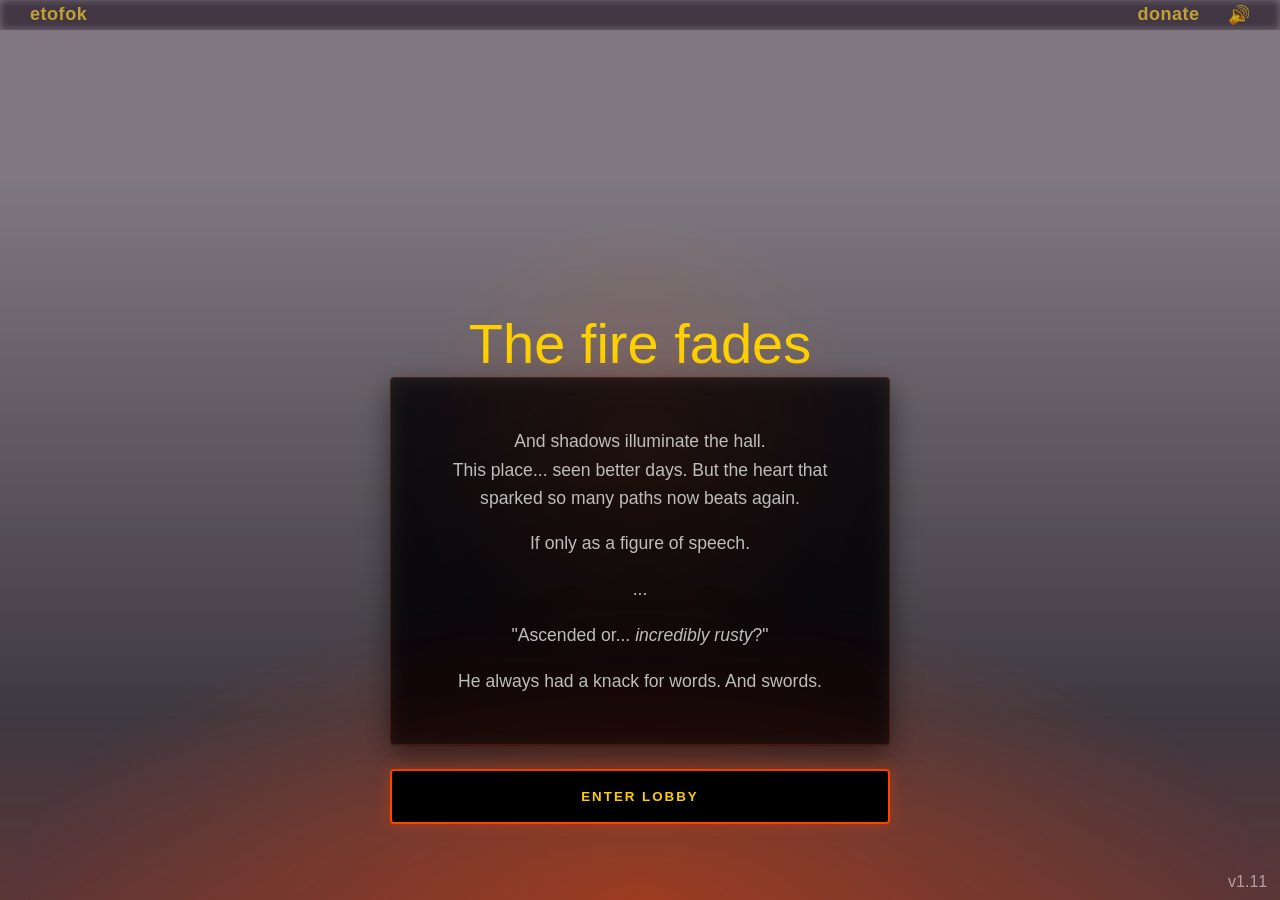
==== commit 622bb126: "v1.11 - added volume slider - added volume slider - mutes everything on click / at 0%" ====
--- a/docs/index.html
+++ b/docs/index.html
@@ -1 +1 @@
-<!DOCTYPE html> <html lang="en"> <head> <link rel="icon" type="image/png" href="assets/icon/fire.png"> <link rel="canonical" href="https://https://etofok.github.io/the-fire-fades/"> <link rel="preload" href="main.min.css" as="style"> <meta charset="UTF-8"> <meta name="viewport" content="width=device-width,initial-scale=1"> <title>The Fire Fades</title> <meta property="og:title" content="the fire fades"> <meta property="og:url" content="https://etofok.github.io/the-fire-fades/"> <meta property="og:type" content="website"> <meta name="description" content="good luck have fun"> <meta property="og:description" content="good luck have fun"> <meta name="keywords" content="dota 2, clicker, mouse trainer, accuracy"> <meta name="robots" content="index, follow"> <meta name="author" content="etofok"> <meta name="color-scheme" content="light dark"> <meta name="theme-color" content="#F1F3F4" media="(prefers-color-scheme: light)"> <meta name="theme-color" content="#202124" media="(prefers-color-scheme: dark)"> <link href="main.min.css" rel="stylesheet"> </head> <body> <canvas id="cursor-canvas"></canvas> <main id="app-root" data-game-state="INTRO"> <div class="overlay-transition"></div> <div class="fullscreen-layer screen-arena" id="screen-arena"> <button id="arena-spawn-btn" data-action="spawn-main-hero">Spawn</button> <div id="game-window-container" class="game-window-container fullscreen-layer" data-game-action="interact-game-window-container"> <div id="game-vfx-container"> </div> <section id="game-stats-panel" class="screen-arena"> <div class="gamehud-balance-wrapper" id="gamehud-balance-wrapper"> <div class="gamehud-balance-track"> <div id="stat-slider" class="gamehud-balance-slider"></div> </div> </div> <div id="stat-multiplier-row" class="multiplier-gold"> x<span id="stat-multiplier">1.00</span> </div> <div class="shared-empty-row"></div> <div class="gamehud-data-list"> <div class="settings-panel-data-row"> <label>DPS:</label> <span id="stat-dps">0</span> </div> <div class="settings-panel-data-row"> <label>Accuracy:</label> <span id="stat-accuracy">0.00%</span> </div> </div> </section> </div> </div> <div id="ui-layer"> <div id="placeholder-panel-donate"></div> <div class="fire-background"></div> <nav class="navbar"> <div class="navbar-container-buttons"> <button class="logo" id="logo-navbar" data-action="enter-intro">etofok</button> <div class="navbar-container-buttons-right"> <button id="button-donate" class="button-donate" data-action="toggle-panel-donate">donate</button> </div> </div> </nav> <section class="fullscreen-layer screen-miscellaneous"> <div class="screen-header-container"> <div class="screen-header">Disclaimer</div> </div> <div class="v-spacer"></div> <div class="intro-container"> <div class="pre-history"> <p>Disclaimer text.<br> xxxx.</p> <p>xxxx.</p> <p>xxx</p> <p>xxx?"</p> <p>xxx</p> </div> <button class="ui-btn-main" data-action="enter-intro"> I understand </button> </div> </section> <section class="fullscreen-layer screen-intro"> <div class="version-container"> <div class="current-version">v1.1</div> <div class="overlay-box"></div> </div> <div class="screen-header-container"> <div class="screen-header">The fire fades</div> </div> <div class="v-spacer"></div> <div class="intro-container"> <div class="pre-history"> <p>And shadows illuminate the hall.<br> This place... seen better days. But the heart that sparked so many paths now beats again.</p> <p>If only as a figure of speech.</p> <p>...</p> <p>"Ascended or... <i>incredibly rusty</i>?"</p> <p>He always had a knack for words. And swords.</p> </div> <button class="ui-btn-main norightclick" data-action="enter-lobby"> Enter Lobby </button> </div> </section> <section class="fullscreen-layer screen-lobby"> <div class="screen-header-container"> <div class="screen-header">Lobby</div> </div> <div class="v-spacer"></div> <div class="intro-container"> <div class="settings-panel"> <div class="settings-panel-data-row" data-type="strength" data-action="interact-stat-adj"> <label>Extra strength</label> <div class="control-group"> <div class="lr"> <button class="btn-adj" data-action="interact-stat-adj" data-type="strength" data-dir="-1">-</button> <button class="btn-adj" data-action="interact-stat-adj" data-type="strength" data-dir="1">+</button> <span id="val-strength" class="adj-val"></span> </div> </div> </div> <div class="settings-panel-data-row" data-type="healthRegeneration" data-action="interact-stat-adj"> <label>Extra regeneration</label> <div class="control-group"> <div class="lr"> <button class="btn-adj" data-action="interact-stat-adj" data-type="healthRegeneration" data-dir="-1">-</button> <button class="btn-adj" data-action="interact-stat-adj" data-type="healthRegeneration" data-dir="1">+</button> <span id="val-healthRegeneration" class="adj-val"></span> </div> </div> </div> <div class="settings-panel-data-row" data-type="size" data-action="interact-stat-adj"> <label>Size</label> <div class="control-group"> <div class="lr"> <button class="btn-adj" data-action="interact-stat-adj" data-type="size" data-dir="-8">-</button> <button class="btn-adj" data-action="interact-stat-adj" data-type="size" data-dir="8">+</button> <span id="val-size" class="adj-val"></span> </div> </div> </div> <div class="settings-panel-data-row difficulty-row" data-type="size" data-invert="true" data-action="interact-stat-adj"> <label>Difficulty</label> <div class="control-group sublabel"> <label id="val-difficultyName" class="uninteractable"></label> <span id="val-difficulty" class="adj-val uninteractable"></span> </div> </div> </div> <button class="ui-btn-main" data-action="enter-arena"> BEGIN PRACTICE </button> </div> </section> <section id="score-panel-container" class="hidden norightclick"> <div class="score-panel-container-class"> <div id="end-rank-text" class="end-grade-big">S++</div> <div id="end-title-text" class="end-title-main">The Curious Mind</div> <div id="end-subtitle-text" class="end-subtitle-diff">At the Entrance</div> <div class="score-panel-data-container"> <div class="score-panel-data-row hidden"><label>Final DPS:</label> <span id="end-dps">0</span></div> <div class="score-panel-data-row score-panel-data-row-primary"> <label>Time:</label> <div class="stat-value-box"> <span id="end-time"></span> </div> </div> <div class="score-panel-data-row score-panel-data-row-primary"> <label>Speed:</label> <div class="stat-value-box"> <span id="end-cps"></span> <span id="grade-badge-cps" class="stat-grade-badge">S++</span> </div> </div> <div class="score-panel-data-row score-panel-data-row-primary"> <label>Accuracy:</label> <div class="stat-value-box"> <span id="end-accuracy"></span> <span id="grade-badge-accuracy" class="stat-grade-badge">A+</span> </div> </div> <div class="shared-empty-row"></div> <div class="score-panel-data-row score-panel-data-row-secondary"><label>Imbalanced:</label> <span id="end-imbalance"></span></div> <div class="shared-empty-row"></div> <div class="score-panel-data-row score-panel-data-row-tertiary"><label>Extra Strength:</label> <span id="end-strength"></span></div> <div class="score-panel-data-row score-panel-data-row-tertiary"><label>Extra Regeneration:</label> <span id="end-healthRegeneration"></span></div> <div class="score-panel-data-row score-panel-data-row-tertiary"><label>Difficulty:</label> <span id="end-difficulty"></span></div> </div> <button id="next-challenge-btn" class="ui-btn-main" data-action="spawn-main-hero">ONE MORE</button> <button id="back-to-lobby-btn" data-action="enter-lobby">Back to lobby</button> </div></section> </div>  </main> <footer id="footer" class="lazy-section" data-src="html/components/footer.html"></footer> <script src="main.min.js" defer="defer"></script> </body> </html> +<!DOCTYPE html> <html lang="en"> <head> <link rel="icon" type="image/png" href="assets/icon/fire.png"> <link rel="canonical" href="https://https://etofok.github.io/the-fire-fades/"> <meta name="google-site-verification" content="R_Ub4QQVTQVQscRnN-KyioOGBcQ1Vrhn6GSepDDgH5w"> <link rel="preload" href="main.min.css" as="style"> <meta charset="UTF-8"> <meta name="viewport" content="width=device-width,initial-scale=1"> <title>The Fire Fades</title> <meta property="og:title" content="the fire fades"> <meta property="og:url" content="https://etofok.github.io/the-fire-fades/"> <meta property="og:type" content="website"> <meta name="description" content="good luck have fun"> <meta property="og:description" content="good luck have fun"> <meta name="keywords" content="dota 2, clicker, mouse trainer, accuracy"> <meta name="robots" content="index, follow"> <meta name="author" content="etofok"> <meta name="color-scheme" content="light dark"> <meta name="theme-color" content="#F1F3F4" media="(prefers-color-scheme: light)"> <meta name="theme-color" content="#202124" media="(prefers-color-scheme: dark)"> <link href="main.min.css" rel="stylesheet"> </head> <body> <canvas id="cursor-canvas"></canvas> <main id="app-root" data-game-state="INTRO"> <div class="overlay-transition"></div> <div class="fullscreen-layer screen-arena" id="screen-arena"> <button id="arena-spawn-btn" data-action="spawn-main-hero">Spawn</button> <div id="game-window-container" class="game-window-container fullscreen-layer" data-game-action="interact-game-window-container"> <div id="game-vfx-container"> </div> <section id="game-stats-panel" class="screen-arena"> <div class="gamehud-balance-wrapper" id="gamehud-balance-wrapper"> <div class="gamehud-balance-track"> <div id="stat-slider" class="gamehud-balance-slider"></div> </div> </div> <div id="stat-multiplier-row" class="multiplier-gold"> x<span id="stat-multiplier">1.00</span> </div> <div class="shared-empty-row"></div> <div class="gamehud-data-list"> <div class="settings-panel-data-row"> <label>DPS:</label> <span id="stat-dps">0</span> </div> <div class="settings-panel-data-row"> <label>Accuracy:</label> <span id="stat-accuracy">0.00%</span> </div> </div> </section> </div> </div> <div id="ui-layer"> <div id="placeholder-panel-donate"></div> <div class="fire-background"></div> <nav class="navbar"> <div class="navbar-container-buttons"> <button class="logo" id="logo-navbar" data-action="enter-intro">etofok</button> <div class="navbar-container-buttons-right"> <button id="button-donate" class="button-donate" data-action="toggle-panel-donate">donate</button> <div class="volume-wrapper"> <button class="volume" id="volume-navbar" data-action="toggle-volume">🔊</button> <div id="volume-slider-container" class="volume-slider-container"> <input type="range" id="volume-slider" class="volume-slider-vertical" min="0" max="100"> </div> </div> </div> </div> </nav> <section class="fullscreen-layer screen-miscellaneous"> <div class="screen-header-container"> <div class="screen-header">Disclaimer</div> </div> <div class="v-spacer"></div> <div class="intro-container"> <div class="pre-history"> <p>Disclaimer text.<br> xxxx.</p> <p>xxxx.</p> <p>xxx</p> <p>xxx?"</p> <p>xxx</p> </div> <button class="ui-btn-main" data-action="enter-intro"> I understand </button> </div> </section> <section class="fullscreen-layer screen-intro"> <div class="version-container"> <div class="current-version">v1.11</div> <div class="overlay-box"></div> </div> <div class="screen-header-container"> <div class="screen-header">The fire fades</div> </div> <div class="v-spacer"></div> <div class="intro-container"> <div class="pre-history"> <p>And shadows illuminate the hall.<br> This place... seen better days. But the heart that sparked so many paths now beats again.</p> <p>If only as a figure of speech.</p> <p>...</p> <p>"Ascended or... <i>incredibly rusty</i>?"</p> <p>He always had a knack for words. And swords.</p> </div> <button class="ui-btn-main norightclick" data-action="enter-lobby"> Enter Lobby </button> </div> </section> <section class="fullscreen-layer screen-lobby"> <div class="screen-header-container"> <div class="screen-header">Lobby</div> </div> <div class="v-spacer"></div> <div class="intro-container"> <div class="settings-panel"> <div class="settings-panel-data-row" data-type="strength" data-action="interact-stat-adj"> <label>Extra strength</label> <div class="control-group"> <div class="lr"> <button class="btn-adj" data-action="interact-stat-adj" data-type="strength" data-dir="-1">-</button> <button class="btn-adj" data-action="interact-stat-adj" data-type="strength" data-dir="1">+</button> <span id="val-strength" class="adj-val"></span> </div> </div> </div> <div class="settings-panel-data-row" data-type="healthRegeneration" data-action="interact-stat-adj"> <label>Extra regeneration</label> <div class="control-group"> <div class="lr"> <button class="btn-adj" data-action="interact-stat-adj" data-type="healthRegeneration" data-dir="-1">-</button> <button class="btn-adj" data-action="interact-stat-adj" data-type="healthRegeneration" data-dir="1">+</button> <span id="val-healthRegeneration" class="adj-val"></span> </div> </div> </div> <div class="settings-panel-data-row" data-type="size" data-action="interact-stat-adj"> <label>Size</label> <div class="control-group"> <div class="lr"> <button class="btn-adj" data-action="interact-stat-adj" data-type="size" data-dir="-8">-</button> <button class="btn-adj" data-action="interact-stat-adj" data-type="size" data-dir="8">+</button> <span id="val-size" class="adj-val"></span> </div> </div> </div> <div class="settings-panel-data-row difficulty-row" data-type="size" data-invert="true" data-action="interact-stat-adj"> <label>Difficulty</label> <div class="control-group sublabel"> <label id="val-difficultyName" class="uninteractable"></label> <span id="val-difficulty" class="adj-val uninteractable"></span> </div> </div> </div> <button class="ui-btn-main" data-action="enter-arena"> BEGIN PRACTICE </button> </div> </section> <section id="score-panel-container" class="hidden norightclick"> <div class="score-panel-container-class"> <div id="end-rank-text" class="end-grade-big">S++</div> <div id="end-title-text" class="end-title-main">The Curious Mind</div> <div id="end-subtitle-text" class="end-subtitle-diff">At the Entrance</div> <div class="score-panel-data-container"> <div class="score-panel-data-row hidden"><label>Final DPS:</label> <span id="end-dps">0</span></div> <div class="score-panel-data-row score-panel-data-row-primary"> <label>Time:</label> <div class="stat-value-box"> <span id="end-time"></span> </div> </div> <div class="score-panel-data-row score-panel-data-row-primary"> <label>Speed:</label> <div class="stat-value-box"> <span id="end-cps"></span> <span id="grade-badge-cps" class="stat-grade-badge">S++</span> </div> </div> <div class="score-panel-data-row score-panel-data-row-primary"> <label>Accuracy:</label> <div class="stat-value-box"> <span id="end-accuracy"></span> <span id="grade-badge-accuracy" class="stat-grade-badge">A+</span> </div> </div> <div class="shared-empty-row"></div> <div class="score-panel-data-row score-panel-data-row-secondary"><label>Imbalanced:</label> <span id="end-imbalance"></span></div> <div class="shared-empty-row"></div> <div class="score-panel-data-row score-panel-data-row-tertiary"><label>Extra Strength:</label> <span id="end-strength"></span></div> <div class="score-panel-data-row score-panel-data-row-tertiary"><label>Extra Regeneration:</label> <span id="end-healthRegeneration"></span></div> <div class="score-panel-data-row score-panel-data-row-tertiary"><label>Difficulty:</label> <span id="end-difficulty"></span></div> </div> <button id="next-challenge-btn" class="ui-btn-main" data-action="spawn-main-hero">ONE MORE</button> <button id="back-to-lobby-btn" data-action="enter-lobby">Back to lobby</button> </div></section> </div>  </main> <footer id="footer" class="lazy-section" data-src="html/components/footer.html"></footer> <script src="main.min.js" defer="defer"></script> </body> </html> 
--- a/docs/main.min.css
+++ b/docs/main.min.css
@@ -1 +1 @@
-html{box-sizing:border-box;overflow-x:hidden}*,::after,::before{box-sizing:inherit}body{font-family:Inter,sans-serif;margin:0;padding:0;overflow-x:hidden;min-height:100vh}p{font-size:1em;text-align:center;color:#bdbdbd}a{text-decoration:none}.hidden{display:none!important}.navbar{position:fixed;top:0;left:0;width:100%;height:1.85rem;padding-left:1.5rem;padding-right:1.5rem;display:flex;align-items:center;z-index:900;display:flex;flex-direction:row;pointer-events:auto;user-select:none;background:rgba(0,0,0,.05);backdrop-filter:blur(4px)}.navbar.scrolled{opacity:1;visibility:visible}.navbar-container-buttons{display:flex;width:100%;align-items:center;height:2rem;background:0 0;border:none;box-shadow:none;justify-content:space-between;transition:background .2s,transform .2s;pointer-events:auto}.navbar-container-buttons button{display:flex;letter-spacing:.5px;font-weight:700;font-family:Inter,sans-serif;outline:0;background:0 0;border:none;box-shadow:none;cursor:pointer;border-radius:.25em .25em 0 0;text-decoration:none;color:#fffFFFEE;transition:text-shadow 1s ease-out,box-shadow .4s ease-out}.navbar-container-buttons button:hover{cursor:pointer;color:#fffFFFFF;text-shadow:0 0 4px #fff,0 0 8px #ffd733FF,0 0 16px #ffd733AA;transition:text-shadow .1s ease}.navbar .logo{font-size:1.125em;color:#ffd733AA;letter-spacing:.03em}.navbar .logo:hover{color:#ffd733FF}.navbar-container-buttons-right{display:flex;gap:1rem}.navbar-container-buttons-right button{font-size:1.125em;color:#ffd733AA}.navbar-container-buttons-right button:hover{color:#ffd733FF}@media (max-width:600px){.navbar{height:1.75rem;padding-left:.5em;padding-right:.5em}.navbar-container-buttons{font-size:1rem;justify-content:space-between;padding:0;font-size:.9em}}.game-window-container{width:100%;height:100%;position:absolute;overflow:hidden;user-select:none;inset:0;z-index:1}#game-vfx-container,#game-vfx-layer{position:relative;top:0;left:0;width:100%;height:100%;pointer-events:none!important;z-index:10}.game-unit-ui-layer{width:100%;min-height:40%;display:flex;flex-direction:column;align-items:center;pointer-events:none;z-index:400;margin-bottom:8%}.game-unit-overhead-container{display:flex;flex-direction:row;justify-content:center;align-items:flex-end;gap:4px;width:100%;min-height:77%;margin-bottom:8%}.overhead-icon{height:100%;aspect-ratio:1/1;border-radius:50%;border:1px solid rgba(50,50,50,.3);background-size:cover;position:relative;box-shadow:0 0 8px rgba(111,111,111,.5);display:flex;justify-content:center;align-items:center;flex-shrink:0;min-width:0;min-height:0;z-index:400}.overhead-icon::after{content:attr(data-stacks);color:gold;text-shadow:1px 1px 2px #000;font-size:2.25em;line-height:1;text-align:center;font-weight:900;font-family:'Arial Black',sans-serif;pointer-events:none;padding:2px;display:block;width:100%;color:gold;text-shadow:1px 1px 2px #000;z-index:401}.game-unit-hp-bar-container{display:block;width:90%;background:rgba(5,5,5,.6);margin:2px auto;overflow:hidden;position:relative;border-radius:.15em;box-sizing:border-box;pointer-events:none;min-height:clamp(4px,16%,32px);z-index:400;position:relative;background:rgba(0,0,0,.5);overflow:hidden;outline:1px solid #3d464b99}.game-unit-hp-bar-fill{height:100%;width:100%;background:linear-gradient(to right,#285428,#4caf50);border-radius:.15em;transition:transform 50ms cubic-bezier(.4,0,.2,1),background .1s ease;pointer-events:none;z-index:2}.game-unit-hp-bar-fill,.game-unit-hp-bar-ghost{position:absolute;top:0;left:0;height:100%;width:100%;transform-origin:left;will-change:transform}.game-unit-hp-bar-ghost{z-index:1;background:#fff;transition:transform .5s cubic-bezier(.1,0,.2,1);border-radius:.15em;border:1px solid #3d464b99}.game-unit-container{width:128px;height:auto;display:flex;margin:0;flex-direction:column;justify-content:flex-end;align-items:center;overflow:visible;position:relative;cursor:pointer;z-index:400;transition:none;z-index:5;pointer-events:none;will-change:transform;transform-origin:center center;transition:none!important;position:absolute!important;top:0!important;left:0!important;border-radius:50%}.game-unit-model{width:100%;height:100%;transition:filter .2s ease,transform .2s ease;object-fit:contain;display:block;cursor:pointer;align-self:baseline;top:0;left:0;background:#ffd;pointer-events:auto}.game-unit-model:hover{filter:saturate(1.5) brightness(1.05) drop-shadow(0 0 16px #ffaa55aa)}.game-unit-model{background:0 0;transition:filter .3s cubic-bezier(.4,0,.2,1);will-change:filter}.effect-click-protection-container::before{content:'';position:absolute;place-self:center;inset:0;margin:auto;width:100%;height:75%;border-radius:50%;z-index:10;background:radial-gradient(circle,rgba(251,221,29,.05) 40%,rgba(251,221,29,.3) 100%);border:2px solid rgba(251,221,29,.5);box-shadow:0 0 1em rgba(251,221,29,.4);pointer-events:none;animation:model-protection-pulse 2s infinite ease-in-out}.effect-click-protection-overhead{opacity:1!important;background:radial-gradient(circle,rgba(255,120,0,.5) 80%,rgba(222,220,10,.1) 100%)!important;box-shadow:0 0 15px red,0 0 30px #7fff00,inset 0 0 15px rgba(255,255,255,.5)!important;border:1px solid rgba(255,255,0,.9)!important;animation:shield-pulse 1.5s infinite ease-in-out;display:flex;justify-content:center;align-items:center}.effect-click-protection-overhead::after{color:#fff;font-weight:700;font-family:sans-serif;text-shadow:1px 1px 2px #000;align-content:center;text-align:center;vertical-align:middle;font-weight:900;font-family:'Arial Black',sans-serif;letter-spacing:-.5px}.effect-minefieldMine-model{border-radius:50%;border:1px #00000022 solid;filter:invert(1)!important;width:10%}.effect-hidden-container{filter:blur(40px)!important;pointer-events:none;visibility:hidden}@keyframes model-protection-pulse{0%,100%{opacity:.4;transform:scale(1)}50%{opacity:.8;transform:scale(1.1)}}@keyframes shield-pulse{0%,100%{transform:scale(1);opacity:.8;box-shadow:0 0 20px red,0 0 30px #7fff00}50%{transform:scale(1.05);opacity:1;box-shadow:0 0 40px red,0 0 60px #7fff00}}@keyframes shield-shimmer{0%{transform:translate(-30%,-30%) rotate(45deg)}100%{transform:translate(30%,30%) rotate(45deg)}}#lightning-svg-root{position:absolute;inset:0;width:100%;height:100%;overflow:visible!important;pointer-events:none}.effect-tether-protected-container::before{content:'';position:absolute;place-self:center;inset:0;margin:auto}.effect-tether-protected-container::after{content:'';position:absolute;left:50%;width:50%;border-radius:40%;background:linear-gradient(to top,rgba(0,255,120,.4) 0,rgba(0,255,120,.1) 50%,transparent 100%);border-left:1px solid rgba(0,255,120,.3);border-right:1px solid rgba(0,255,120,.3);pointer-events:none;z-index:22;animation:rejuvenation-rise .76s infinite linear}@keyframes rejuvenation-rise{0%{height:0%;opacity:0;transform:translateX(-50%) translateY(0)}20%{opacity:.6}80%{opacity:.6}100%{height:120%;opacity:0;transform:translateX(-50%) translateY(-10px)}}.effect-tether-protected-overhead{opacity:1!important;background:radial-gradient(circle,#0ad,#0ff)!important;box-shadow:0 0 20px #0ff,0 0 40px #0ff!important;border:4px solid #aaaAFF66;display:flex;justify-content:center;align-items:center;animation:shield-pulse 1.5s infinite ease-in-out}.effect-tether-protected-overhead::after{color:#fff;align-content:center;text-align:center;vertical-align:middle;letter-spacing:-.5px}.tether-line{stroke:#0f7;stroke-width:5px;filter:url(#lightning-filter) drop-shadow(0 0 5px #7f7);stroke-linecap:round;opacity:.6;transition:opacity .3s ease-out,stroke-width .3s ease-out}.tether-hidden{opacity:0!important;pointer-events:none;transition:none!important}.tether-snap{animation:tether-pop .3s forwards;pointer-events:none}.game-effect-wisp-poof{pointer-events:none;will-change:filter,transform,opacity;filter:brightness(2) blur(12px)!important;opacity:0;transform:scale(.5);transition:all .25s ease-out}.effect-wisp-model{filter:saturate(.5) hue-rotate(135deg) brightness(1.25) drop-shadow(0 0 1em #fff)!important}@keyframes tether-pop{0%{opacity:.8;stroke-width:5px}30%{opacity:1;stroke-width:12px;stroke:#fff}100%{opacity:0;stroke-width:0}}.effect-amplify-damage-overhead{opacity:1!important;background-color:#9b59b6!important;box-shadow:inset 0 0 12px rgba(255,255,255,.2),0 0 15px rgba(155,89,182,.7),0 0 35px rgba(0,255,255,.3)!important;border:1.5px solid #e0e0e0;display:flex;justify-content:center;align-items:center}.effect-amplify-damage-overhead::after{color:#f0f0f0;text-shadow:0 0 8px #9b59b6,2px 2px 2px #000;letter-spacing:-.5px}.unit-precast-flash{filter:brightness(3) saturate(2) drop-shadow(0 0 15px #0ff)!important;transition:filter 0s ease-out,transform 50ms ease-out;z-index:9999}.effect-illusion-poof{pointer-events:none!important;filter:brightness(10) blur(10px) saturate(0)!important;opacity:0!important;transform:scale(1.4) translateY(-20px)!important;transition:transform .25s cubic-bezier(.4,0,.2,1),opacity .2s ease-out,filter .2s ease-out!important}.unit-hidden{opacity:0!important;pointer-events:none!important;transition:none!important}@keyframes on-hit-effect-physical-keyframes{0%{filter:drop-shadow(0 0 16px red) brightness(2);transform:scale(1.05)}100%{filter:drop-shadow(0 0 0 transparent) brightness(1);transform:scale(1)}}@keyframes on-hit-effect-magical-keyframes{0%{filter:drop-shadow(0 0 32px #0cf) brightness(2.5);transform:rotate(6deg)}100%{filter:drop-shadow(0 0 0 transparent) brightness(1);transform:rotate(0)}}@keyframes on-hit-effect-physical-protected-keyframes{0%{filter:drop-shadow(0 0 16px #ff0) brightness(3);transform:scale(1.05)}100%{filter:drop-shadow(0 0 0 transparent) brightness(1);transform:scale(1)}}@keyframes on-hit-effect-magical-protected-keyframes{0%{filter:drop-shadow(0 0 32px #0c0) brightness(3);transform:rotate(3deg)}100%{filter:drop-shadow(0 0 0 transparent) brightness(1);transform:rotate(0)}}.on-hit-effect-physical{animation:on-hit-effect-physical-keyframes .2s ease-out forwards}.on-hit-effect-magical{animation:on-hit-effect-magical-keyframes .2s ease-out forwards}.on-hit-effect-physical-protected{animation:on-hit-effect-physical-protected-keyframes .2s ease-out forwards}.on-hit-effect-magical-protected{animation:on-hit-effect-magical-protected-keyframes .2s ease-out forwards}.effect-green-model{filter:sepia(1) saturate(5) hue-rotate(90deg) brightness(1.2) drop-shadow(0 0 15px #4caf50)!important;transition:all .2s}.effect-yellow-model{filter:sepia(1) saturate(5) hue-rotate(0) brightness(1.3) drop-shadow(0 0 15px gold)!important;transition:all .2s}.effect-spawn-hero{filter:sepia(1) saturate(2.5) hue-rotate(0) brightness(.2) drop-shadow(0 0 32px gold)!important;transition:all .5s;pointer-events:none}.unit-dying{opacity:0;transition:opacity .5s ease;pointer-events:none}.unit-dead{filter:grayscale(.8) contrast(.8) blur(.5px);opacity:1;pointer-events:none;transition:filter 2s ease,opacity 2s ease;pointer-events:none;background:0 0!important;border:none!important;box-shadow:none!important}.unit-dead .game-unit-hp-bar-fill{transition:none!important;width:0%!important;background:0 0!important}.unit-dead .game-unit-hp-bar-ghost{transition:none!important;width:0%!important;background:0 0!important}@keyframes unit-death-flash{0%{filter:brightness(1) drop-shadow(0 0 0 transparent);transform:scale(1) rotate(0)}3%{filter:brightness(20) contrast(2) drop-shadow(0 0 30px #fff);transform:scale(1.3) rotate(-5deg)}6%{filter:brightness(0) invert(1) drop-shadow(0 0 40px #fc0);transform:scale(1.1) rotate(5deg) translateX(-10px)}9%{filter:brightness(10) hue-rotate(180deg) drop-shadow(0 0 50px #00f);transform:scale(1.2) rotate(-8deg) translateX(10px)}20%{filter:brightness(5) saturate(5) drop-shadow(0 0 20px #f40);transform:scale(1.05) rotate(2deg)}100%{filter:brightness(.3) grayscale(1) contrast(.5) drop-shadow(0 0 0 transparent);transform:scale(.9) rotate(0)}}.unit-dead video{animation:unit-death-flash .6s cubic-bezier(.15,.85,.15,1) forwards}@keyframes corpse-pulse{0%,100%{filter:brightness(1)}50%{filter:brightness(.7)}}.unit-dissolve{mask-image:radial-gradient(circle,#000 50%,transparent 100%);mask-size:200% 200%;mask-position:center;animation:dissolve-fade 3s forwards}@keyframes dissolve-fade{to{mask-size:0 0;opacity:0}}#cursor-canvas{position:fixed;top:0;left:0;pointer-events:none;z-index:999999;mix-blend-mode:screen;filter:drop-shadow(0 0 4px #00d4ff) blur(.4px);opacity:.9}.effect-vanish-container{animation:force-staff-dash 1s ease-out forwards;filter:sepia(1) blur(1em) brightness(1)!important}.effect-blur-model{filter:hue-rotate(45deg) brightness(2)!important;transform:all .5s}@keyframes force-staff-dash{from{transform:translate3d(var(--start-x),var(--start-y),0)}to{transform:translate3d(var(--end-x),var(--end-y),0)}}.is-dashing{transition:transform .2s cubic-bezier(.16,1,.3,1)!important}.fire-background{position:absolute;inset:0;overflow:hidden;background:linear-gradient(to top,rgba(255,40,0,.15) 0,transparent 20%);backdrop-filter:contrast(1.1) brightness(1.1);-webkit-mask-image:linear-gradient(to top,#000 20%,transparent 80%);mask-image:linear-gradient(to top,#000 20%,transparent 80%);z-index:1;pointer-events:none!important}.fire-background::after{content:'';position:absolute;bottom:0;width:100%;height:35%;background:radial-gradient(ellipse at bottom,rgba(255,69,0,.4),transparent 70%);animation:heat-pulse 4s ease-in-out infinite}.ember-riser{position:absolute;bottom:-10px;will-change:transform;border-radius:50%}.particle{border-radius:50%;will-change:transform,opacity;width:100%;height:100%;background:#fc0;box-shadow:0 0 5px #fc0,-1px -1px 2px red,1px 1px 2px #00d4ff;width:100%;height:100%;border-radius:50%;background:#fc0;box-shadow:0 0 5px #fc0,-1px -1px 2px red,1px 1px 2px #00d4ff;will-change:transform,opacity}.smoke{position:absolute;bottom:-10px;width:200px;height:200px;background:#333;filter:blur(60px);opacity:.05;border-radius:50%;animation:smoke-rise 15s linear infinite;will-change:transform}@keyframes heat-pulse{0%,100%{opacity:.15;transform:scaleY(1)}50%{opacity:.25;transform:scaleY(1.2)}}@keyframes ember-rise{0%{transform:translateY(0);opacity:0}10%{opacity:1}100%{transform:translateY(var(--distance,-65vh));opacity:0}}@keyframes ember-sway{0%{transform:translateX(-15px)}100%{transform:translateX(15px)}}@keyframes flicker{0%,100%{filter:brightness(1)}50%{filter:brightness(1.6)}}@keyframes ember-pop{0%,100%{transform:scale(1);filter:brightness(1)}50%{transform:scale(2.5);filter:brightness(5)}}@keyframes smoke-rise{from{transform:translateY(0) scale(1)}to{transform:translateY(-80vh) scale(2)}}#app-root{position:relative;width:100vw;height:100vh;overflow:hidden;background:#11001488}.fullscreen-layer{position:fixed;inset:0;z-index:10;display:flex;flex-direction:column;align-items:center;inset:0;justify-content:center;width:100vw;height:100vh;pointer-events:none;visibility:hidden;opacity:0;background:0 0;transition:opacity .11s ease-out,visibility .1s,filter .1s ease-out}.overlay-transition{position:fixed;inset:0;z-index:800;pointer-events:none;background:radial-gradient(circle,rgba(255,150,0,.2) 0,#110014 30%);opacity:0;visibility:hidden;filter:blur(45px);transition:opacity .3s ease-out,visibility .3s,filter .3s ease-out}.overlay-transition.active{opacity:1;visibility:visible;pointer-events:auto;transition:opacity .3s ease-out,visibility .3s,filter .3s ease-out}[data-game-state=ARENA] .game-window-container,[data-game-state=ARENA] .screen-arena,[data-game-state=INTRO] .screen-intro,[data-game-state=LOBBY] .screen-lobby,[data-game-state=MISCELLANEOUS] .screen-miscellaneous{opacity:1;visibility:visible;pointer-events:auto}#game-layer{position:fixed;inset:0;z-index:1}#ui-layer{z-index:100}.v-spacer{flex-grow:1}.screen-header-container{height:50%;width:100%;display:flex;align-items:flex-end;justify-content:center}.screen-header{font-size:clamp(2rem,8vw,3.5rem);font-weight:300;line-height:1.2;color:#ffd000;text-align:center;user-select:none;margin:auto auto;margin-top:36vh}.ui-btn-main{padding:18px;background:#000;color:#fc0;border:2px solid #f40;border-radius:4px;font-weight:700;text-transform:uppercase;letter-spacing:2px;cursor:pointer;transition:transform .5s ease;box-shadow:0 0 15px rgba(255,68,0,.3);user-select:none}.ui-btn-main:hover{background:#f40;color:#fff;box-shadow:0 0 30px rgba(255,68,0,.6);transform:translateY(-2px)}.screen-miscellaneous{z-index:5;opacity:1;background:radial-gradient(circle,rgba(255,100,0,.15) 0,#11001400 30%)}.screen-intro{z-index:5;opacity:1;background:radial-gradient(circle,rgba(255,100,0,.15) 0,#11001400 30%)}.intro-container{position:relative;width:100%;max-width:500px;display:flex;flex-direction:column;gap:24px;text-align:center;margin-bottom:10vh}.pre-history{padding:32px;background:rgba(0,0,0,.6);backdrop-filter:blur(10px);border:1px solid rgba(255,68,0,.2);border-radius:4px;color:#d1d1d1;font-size:1.1rem;line-height:1.6;box-shadow:0 10px 30px rgba(0,0,0,.5);text-align:left}.current-version{font-size:1em;color:#fffFFF88;position:absolute;bottom:1%;right:1%;user-select:none;pointer-events:none}.screen-lobby{z-index:5;pointer-events:none;background:radial-gradient(circle,rgba(255,100,0,.05) 0,#11001400 30%)}.btn-adj,.settings-panel{z-index:5;pointer-events:auto;position:relative;user-select:none}.settings-panel{width:100%;margin:auto;background:rgba(0,0,0,.4);padding:14px;border-radius:8px;border:1px solid rgba(251,221,29,.1);user-select:none}.settings-panel-data-row{display:flex;justify-content:space-between;align-items:center;padding:12px 8px;border-bottom:1px solid rgba(255,255,255,.05)}.settings-panel-data-row:last-child{border:none}.settings-panel-data-row:hover{background:rgba(255,170,0,.05);box-shadow:inset 0 0 10px rgba(255,170,0,.1),0 0 5px rgba(255,170,0,.2);cursor:pointer}.settings-panel-data-row.is-adjusting{background:rgba(255,110,0,.15);box-shadow:0 0 15px rgba(255,0,0,.4);transition:none}.settings-panel-data-row label{font-size:1rem;letter-spacing:1px;color:#888;pointer-events:none;user-select:none;color:#bdbdbd}.adj-val{min-width:40px;text-align:right;font-family:monospace;color:#fbdd1d;font-weight:700;font-size:1rem}.lr{display:flex;align-items:center;gap:15px}.btn-adj{width:30px;height:30px;background:#111;border:1px solid #fbdd1d;color:#fbdd1d;cursor:pointer;border-radius:4px;transition:all .2s;z-index:6;user-select:auto;pointer-events:all}.btn-adj:hover{background:#fbdd1d;color:#000}.btn-adj:hover{background:#fbdd1d;color:#050505;border-color:#fbdd1d}.btn-adj:active{transform:scale(.9);filter:brightness(1.2)}.uninteractable{opacity:.5;pointer-events:none}.sublabel{pointer-events:none;display:contents;justify-content:space-between}.ui-mockup-bar{width:80%;height:10px;background:#333;margin:10px}.ui-mockup-grid{width:80%;height:60px;border:1px solid #333}.screen-arena{z-index:5;background:0 0;justify-content:flex-start;pointer-events:none}+html{box-sizing:border-box;overflow-x:hidden}*,::after,::before{box-sizing:inherit}body{font-family:Inter,sans-serif;margin:0;padding:0;overflow-x:hidden;min-height:100vh}p{font-size:1em;text-align:center;color:#bdbdbd}a{text-decoration:none}.hidden{display:none!important}.navbar{position:fixed;top:0;left:0;width:100%;height:1.85rem;padding-left:1.5rem;padding-right:1.5rem;display:flex;align-items:center;z-index:900;display:flex;flex-direction:row;pointer-events:auto;user-select:none;background:rgba(0,0,0,.05);backdrop-filter:blur(4px)}.navbar.scrolled{opacity:1;visibility:visible}.navbar-container-buttons{display:flex;width:100%;align-items:center;height:2rem;background:0 0;border:none;box-shadow:none;justify-content:space-between;transition:background .2s,transform .2s;pointer-events:auto;align-items:center}.navbar-container-buttons button{display:flex;letter-spacing:.5px;font-weight:700;font-family:Inter,sans-serif;outline:0;background:0 0;border:none;box-shadow:none;cursor:pointer;border-radius:.25em .25em 0 0;text-decoration:none;color:#fffFFFEE;align-items:center;transition:text-shadow 1s ease-out,box-shadow .4s ease-out}.navbar-container-buttons button:hover{cursor:pointer;color:#fffFFFFF;text-shadow:0 0 4px #fff,0 0 8px #ffd733FF,0 0 16px #ffd733AA;transition:text-shadow .1s ease}.navbar .logo{font-size:1.125em;color:#ffd733AA;letter-spacing:.03em}.navbar .logo:hover{color:#ffd733FF}.navbar-container-buttons-right{display:flex;gap:1rem}.navbar-container-buttons-right button{font-size:1.125em;color:#ffd733AA}.navbar-container-buttons-right button:hover{color:#ffd733FF}@media (max-width:600px){.navbar{height:1.75rem;padding-left:.5em;padding-right:.5em}.navbar-container-buttons{font-size:1rem;justify-content:space-between;padding:0;font-size:.9em}}.game-window-container{width:100%;height:100%;position:absolute;overflow:hidden;user-select:none;inset:0;z-index:1}#game-vfx-container,#game-vfx-layer{position:relative;top:0;left:0;width:100%;height:100%;pointer-events:none!important;z-index:10}.game-unit-ui-layer{width:100%;min-height:40%;display:flex;flex-direction:column;align-items:center;pointer-events:none;z-index:400;margin-bottom:8%}.game-unit-overhead-container{display:flex;flex-direction:row;justify-content:center;align-items:flex-end;gap:4px;width:100%;min-height:77%;margin-bottom:8%}.overhead-icon{height:100%;aspect-ratio:1/1;border-radius:50%;border:1px solid rgba(50,50,50,.3);background-size:cover;position:relative;box-shadow:0 0 8px rgba(111,111,111,.5);display:flex;justify-content:center;align-items:center;flex-shrink:0;min-width:0;min-height:0;z-index:400}.overhead-icon::after{content:attr(data-stacks);color:gold;text-shadow:1px 1px 2px #000;font-size:2.25em;line-height:1;text-align:center;font-weight:900;font-family:'Arial Black',sans-serif;pointer-events:none;padding:2px;display:block;width:100%;color:gold;text-shadow:1px 1px 2px #000;z-index:401}.game-unit-hp-bar-container{display:block;width:90%;background:rgba(5,5,5,.6);margin:2px auto;overflow:hidden;position:relative;border-radius:.15em;box-sizing:border-box;pointer-events:none;min-height:clamp(4px,16%,32px);z-index:400;position:relative;background:rgba(0,0,0,.5);overflow:hidden;outline:1px solid #3d464b99}.game-unit-hp-bar-fill{height:100%;width:100%;background:linear-gradient(to right,#285428,#4caf50);border-radius:.15em;transition:transform 50ms cubic-bezier(.4,0,.2,1),background .1s ease;pointer-events:none;z-index:2}.game-unit-hp-bar-fill,.game-unit-hp-bar-ghost{position:absolute;top:0;left:0;height:100%;width:100%;transform-origin:left;will-change:transform}.game-unit-hp-bar-ghost{z-index:1;background:#fff;transition:transform .5s cubic-bezier(.1,0,.2,1);border-radius:.15em;border:1px solid #3d464b99}.game-unit-container{width:128px;height:auto;display:flex;margin:0;flex-direction:column;justify-content:flex-end;align-items:center;overflow:visible;position:relative;cursor:pointer;z-index:400;transition:none;z-index:5;pointer-events:none;will-change:transform;transform-origin:center center;transition:none!important;position:absolute!important;top:0!important;left:0!important;border-radius:50%}.game-unit-model{width:100%;height:100%;transition:filter .2s ease,transform .2s ease;object-fit:contain;display:block;cursor:pointer;align-self:baseline;top:0;left:0;background:#ffd;pointer-events:auto}.game-unit-model:hover{filter:saturate(1.5) brightness(1.05) drop-shadow(0 0 16px #ffaa55aa)}.game-unit-model{background:0 0;transition:filter .3s cubic-bezier(.4,0,.2,1);will-change:filter}.effect-click-protection-container::before{content:'';position:absolute;place-self:center;inset:0;margin:auto;width:100%;height:75%;border-radius:50%;z-index:10;background:radial-gradient(circle,rgba(251,221,29,.05) 40%,rgba(251,221,29,.3) 100%);border:2px solid rgba(251,221,29,.5);box-shadow:0 0 1em rgba(251,221,29,.4);pointer-events:none;animation:model-protection-pulse 2s infinite ease-in-out}.effect-click-protection-overhead{opacity:1!important;background:radial-gradient(circle,rgba(255,120,0,.5) 80%,rgba(222,220,10,.1) 100%)!important;box-shadow:0 0 15px red,0 0 30px #7fff00,inset 0 0 15px rgba(255,255,255,.5)!important;border:1px solid rgba(255,255,0,.9)!important;animation:shield-pulse 1.5s infinite ease-in-out;display:flex;justify-content:center;align-items:center}.effect-click-protection-overhead::after{color:#fff;font-weight:700;font-family:sans-serif;text-shadow:1px 1px 2px #000;align-content:center;text-align:center;vertical-align:middle;font-weight:900;font-family:'Arial Black',sans-serif;letter-spacing:-.5px}.effect-minefieldMine-model{border-radius:50%;border:1px #00000022 solid;filter:invert(1)!important;width:10%}.effect-hidden-container{filter:blur(40px)!important;pointer-events:none;visibility:hidden}@keyframes model-protection-pulse{0%,100%{opacity:.4;transform:scale(1)}50%{opacity:.8;transform:scale(1.1)}}@keyframes shield-pulse{0%,100%{transform:scale(1);opacity:.8;box-shadow:0 0 20px red,0 0 30px #7fff00}50%{transform:scale(1.05);opacity:1;box-shadow:0 0 40px red,0 0 60px #7fff00}}@keyframes shield-shimmer{0%{transform:translate(-30%,-30%) rotate(45deg)}100%{transform:translate(30%,30%) rotate(45deg)}}#lightning-svg-root{position:absolute;inset:0;width:100%;height:100%;overflow:visible!important;pointer-events:none}.effect-tether-protected-container::before{content:'';position:absolute;place-self:center;inset:0;margin:auto}.effect-tether-protected-container::after{content:'';position:absolute;left:50%;width:50%;border-radius:40%;background:linear-gradient(to top,rgba(0,255,120,.4) 0,rgba(0,255,120,.1) 50%,transparent 100%);border-left:1px solid rgba(0,255,120,.3);border-right:1px solid rgba(0,255,120,.3);pointer-events:none;z-index:22;animation:rejuvenation-rise .76s infinite linear}@keyframes rejuvenation-rise{0%{height:0%;opacity:0;transform:translateX(-50%) translateY(0)}20%{opacity:.6}80%{opacity:.6}100%{height:120%;opacity:0;transform:translateX(-50%) translateY(-10px)}}.effect-tether-protected-overhead{opacity:1!important;background:radial-gradient(circle,#0ad,#0ff)!important;box-shadow:0 0 20px #0ff,0 0 40px #0ff!important;border:4px solid #aaaAFF66;display:flex;justify-content:center;align-items:center;animation:shield-pulse 1.5s infinite ease-in-out}.effect-tether-protected-overhead::after{color:#fff;align-content:center;text-align:center;vertical-align:middle;letter-spacing:-.5px}.tether-line{stroke:#0f7;stroke-width:5px;filter:url(#lightning-filter) drop-shadow(0 0 5px #7f7);stroke-linecap:round;opacity:.6;transition:opacity .3s ease-out,stroke-width .3s ease-out}.tether-hidden{opacity:0!important;pointer-events:none;transition:none!important}.tether-snap{animation:tether-pop .3s forwards;pointer-events:none}.game-effect-wisp-poof{pointer-events:none;will-change:filter,transform,opacity;filter:brightness(2) blur(12px)!important;opacity:0;transform:scale(.5);transition:all .25s ease-out}.effect-wisp-model{filter:saturate(.5) hue-rotate(135deg) brightness(1.25) drop-shadow(0 0 1em #fff)!important}@keyframes tether-pop{0%{opacity:.8;stroke-width:5px}30%{opacity:1;stroke-width:12px;stroke:#fff}100%{opacity:0;stroke-width:0}}.effect-amplify-damage-overhead{opacity:1!important;background-color:#9b59b6!important;box-shadow:inset 0 0 12px rgba(255,255,255,.2),0 0 15px rgba(155,89,182,.7),0 0 35px rgba(0,255,255,.3)!important;border:1.5px solid #e0e0e0;display:flex;justify-content:center;align-items:center}.effect-amplify-damage-overhead::after{color:#f0f0f0;text-shadow:0 0 8px #9b59b6,2px 2px 2px #000;letter-spacing:-.5px}.unit-precast-flash{filter:brightness(3) saturate(2) drop-shadow(0 0 15px #0ff)!important;transition:filter 0s ease-out,transform 50ms ease-out;z-index:9999}.effect-illusion-poof{pointer-events:none!important;filter:brightness(10) blur(10px) saturate(0)!important;opacity:0!important;transform:scale(1.4) translateY(-20px)!important;transition:transform .25s cubic-bezier(.4,0,.2,1),opacity .2s ease-out,filter .2s ease-out!important}.unit-hidden{opacity:0!important;pointer-events:none!important;transition:none!important}@keyframes on-hit-effect-physical-keyframes{0%{filter:drop-shadow(0 0 16px red) brightness(2);transform:scale(1.05)}100%{filter:drop-shadow(0 0 0 transparent) brightness(1);transform:scale(1)}}@keyframes on-hit-effect-magical-keyframes{0%{filter:drop-shadow(0 0 32px #0cf) brightness(2.5);transform:rotate(6deg)}100%{filter:drop-shadow(0 0 0 transparent) brightness(1);transform:rotate(0)}}@keyframes on-hit-effect-physical-protected-keyframes{0%{filter:drop-shadow(0 0 16px #ff0) brightness(3);transform:scale(1.05)}100%{filter:drop-shadow(0 0 0 transparent) brightness(1);transform:scale(1)}}@keyframes on-hit-effect-magical-protected-keyframes{0%{filter:drop-shadow(0 0 32px #0c0) brightness(3);transform:rotate(3deg)}100%{filter:drop-shadow(0 0 0 transparent) brightness(1);transform:rotate(0)}}.on-hit-effect-physical{animation:on-hit-effect-physical-keyframes .2s ease-out forwards}.on-hit-effect-magical{animation:on-hit-effect-magical-keyframes .2s ease-out forwards}.on-hit-effect-physical-protected{animation:on-hit-effect-physical-protected-keyframes .2s ease-out forwards}.on-hit-effect-magical-protected{animation:on-hit-effect-magical-protected-keyframes .2s ease-out forwards}.effect-green-model{filter:sepia(1) saturate(5) hue-rotate(90deg) brightness(1.2) drop-shadow(0 0 15px #4caf50)!important;transition:all .2s}.effect-yellow-model{filter:sepia(1) saturate(5) hue-rotate(0) brightness(1.3) drop-shadow(0 0 15px gold)!important;transition:all .2s}.effect-spawn-hero{filter:sepia(1) saturate(2.5) hue-rotate(0) brightness(.2) drop-shadow(0 0 32px gold)!important;transition:all .5s;pointer-events:none}.unit-dying{opacity:0;transition:opacity .5s ease;pointer-events:none}.unit-dead{filter:grayscale(.8) contrast(.8) blur(.5px);opacity:1;pointer-events:none;transition:filter 2s ease,opacity 2s ease;pointer-events:none;background:0 0!important;border:none!important;box-shadow:none!important}.unit-dead .game-unit-hp-bar-fill{transition:none!important;width:0%!important;background:0 0!important}.unit-dead .game-unit-hp-bar-ghost{transition:none!important;width:0%!important;background:0 0!important}@keyframes unit-death-flash{0%{filter:brightness(1) drop-shadow(0 0 0 transparent);transform:scale(1) rotate(0)}3%{filter:brightness(20) contrast(2) drop-shadow(0 0 30px #fff);transform:scale(1.3) rotate(-5deg)}6%{filter:brightness(0) invert(1) drop-shadow(0 0 40px #fc0);transform:scale(1.1) rotate(5deg) translateX(-10px)}9%{filter:brightness(10) hue-rotate(180deg) drop-shadow(0 0 50px #00f);transform:scale(1.2) rotate(-8deg) translateX(10px)}20%{filter:brightness(5) saturate(5) drop-shadow(0 0 20px #f40);transform:scale(1.05) rotate(2deg)}100%{filter:brightness(.3) grayscale(1) contrast(.5) drop-shadow(0 0 0 transparent);transform:scale(.9) rotate(0)}}.unit-dead video{animation:unit-death-flash .6s cubic-bezier(.15,.85,.15,1) forwards}@keyframes corpse-pulse{0%,100%{filter:brightness(1)}50%{filter:brightness(.7)}}.unit-dissolve{mask-image:radial-gradient(circle,#000 50%,transparent 100%);mask-size:200% 200%;mask-position:center;animation:dissolve-fade 3s forwards}@keyframes dissolve-fade{to{mask-size:0 0;opacity:0}}#cursor-canvas{position:fixed;top:0;left:0;pointer-events:none;z-index:999999;mix-blend-mode:screen;filter:drop-shadow(0 0 4px #00d4ff) blur(.4px);opacity:.9}.effect-vanish-container{animation:force-staff-dash 1s ease-out forwards;filter:sepia(1) blur(1em) brightness(1)!important}.effect-blur-model{filter:hue-rotate(45deg) brightness(2)!important;transform:all .5s}@keyframes force-staff-dash{from{transform:translate3d(var(--start-x),var(--start-y),0)}to{transform:translate3d(var(--end-x),var(--end-y),0)}}.is-dashing{transition:transform .2s cubic-bezier(.16,1,.3,1)!important}.fire-background{position:absolute;inset:0;overflow:hidden;background:linear-gradient(to top,rgba(255,40,0,.15) 0,transparent 20%);backdrop-filter:contrast(1.1) brightness(1.1);-webkit-mask-image:linear-gradient(to top,#000 20%,transparent 80%);mask-image:linear-gradient(to top,#000 20%,transparent 80%);z-index:1;pointer-events:none!important}.fire-background::after{content:'';position:absolute;bottom:0;width:100%;height:35%;background:radial-gradient(ellipse at bottom,rgba(255,69,0,.4),transparent 70%);animation:heat-pulse 4s ease-in-out infinite}.ember-riser{position:absolute;bottom:-10px;will-change:transform;border-radius:50%}.particle{border-radius:50%;will-change:transform,opacity;width:100%;height:100%;background:#fc0;box-shadow:0 0 5px #fc0,-1px -1px 2px red,1px 1px 2px #00d4ff;width:100%;height:100%;border-radius:50%;background:#fc0;box-shadow:0 0 5px #fc0,-1px -1px 2px red,1px 1px 2px #00d4ff;will-change:transform,opacity}.smoke{position:absolute;bottom:-10px;width:200px;height:200px;background:#333;filter:blur(60px);opacity:.05;border-radius:50%;animation:smoke-rise 15s linear infinite;will-change:transform}@keyframes heat-pulse{0%,100%{opacity:.15;transform:scaleY(1)}50%{opacity:.25;transform:scaleY(1.2)}}@keyframes ember-rise{0%{transform:translateY(0);opacity:0}10%{opacity:1}100%{transform:translateY(var(--distance,-65vh));opacity:0}}@keyframes ember-sway{0%{transform:translateX(-15px)}100%{transform:translateX(15px)}}@keyframes flicker{0%,100%{filter:brightness(1)}50%{filter:brightness(1.6)}}@keyframes ember-pop{0%,100%{transform:scale(1);filter:brightness(1)}50%{transform:scale(2.5);filter:brightness(5)}}@keyframes smoke-rise{from{transform:translateY(0) scale(1)}to{transform:translateY(-80vh) scale(2)}}#app-root{position:relative;width:100vw;height:100vh;overflow:hidden;background:#11001488}.fullscreen-layer{position:fixed;inset:0;z-index:10;display:flex;flex-direction:column;align-items:center;inset:0;justify-content:center;width:100vw;height:100vh;pointer-events:none;visibility:hidden;opacity:0;background:0 0;transition:opacity .11s ease-out,visibility .1s,filter .1s ease-out}.overlay-transition{position:fixed;inset:0;z-index:800;pointer-events:none;background:radial-gradient(circle,rgba(255,150,0,.2) 0,#110014 30%);opacity:0;visibility:hidden;filter:blur(45px);transition:opacity .3s ease-out,visibility .3s,filter .3s ease-out}.overlay-transition.active{opacity:1;visibility:visible;pointer-events:auto;transition:opacity .3s ease-out,visibility .3s,filter .3s ease-out}[data-game-state=ARENA] .game-window-container,[data-game-state=ARENA] .screen-arena,[data-game-state=INTRO] .screen-intro,[data-game-state=LOBBY] .screen-lobby,[data-game-state=MISCELLANEOUS] .screen-miscellaneous{opacity:1;visibility:visible;pointer-events:auto}#game-layer{position:fixed;inset:0;z-index:1}#ui-layer{z-index:100}.v-spacer{flex-grow:1}.screen-header-container{height:50%;width:100%;display:flex;align-items:flex-end;justify-content:center}.screen-header{font-size:clamp(2rem,8vw,3.5rem);font-weight:300;line-height:1.2;color:#ffd000;text-align:center;user-select:none;margin:auto auto;margin-top:36vh}.ui-btn-main{padding:18px;background:#000;color:#fc0;border:2px solid #f40;border-radius:4px;font-weight:700;text-transform:uppercase;letter-spacing:2px;cursor:pointer;transition:transform .5s ease;box-shadow:0 0 15px rgba(255,68,0,.3);user-select:none}.ui-btn-main:hover{background:#f40;color:#fff;box-shadow:0 0 30px rgba(255,68,0,.6);transform:translateY(-2px)}.screen-miscellaneous{z-index:5;opacity:1;background:radial-gradient(circle,rgba(255,100,0,.15) 0,#11001400 30%)}.screen-intro{z-index:5;opacity:1;background:radial-gradient(circle,rgba(255,100,0,.15) 0,#11001400 30%)}.intro-container{position:relative;width:100%;max-width:500px;display:flex;flex-direction:column;gap:24px;text-align:center;margin-bottom:10vh}.pre-history{padding:32px;background:rgba(0,0,0,.6);backdrop-filter:blur(10px);border:1px solid rgba(255,68,0,.2);border-radius:4px;color:#d1d1d1;font-size:1.1rem;line-height:1.6;box-shadow:0 10px 30px rgba(0,0,0,.5);text-align:left}.current-version{font-size:1em;color:#fffFFF88;position:absolute;bottom:1%;right:1%;user-select:none;pointer-events:none}.screen-lobby{z-index:5;pointer-events:none;background:radial-gradient(circle,rgba(255,100,0,.05) 0,#11001400 30%)}.btn-adj,.settings-panel{z-index:5;pointer-events:auto;position:relative;user-select:none}.settings-panel{width:100%;margin:auto;background:rgba(0,0,0,.4);padding:14px;border-radius:8px;border:1px solid rgba(251,221,29,.1);user-select:none}.settings-panel-data-row{display:flex;justify-content:space-between;align-items:center;padding:12px 8px;border-bottom:1px solid rgba(255,255,255,.05)}.settings-panel-data-row:last-child{border:none}.settings-panel-data-row:hover{background:rgba(255,170,0,.05);box-shadow:inset 0 0 10px rgba(255,170,0,.1),0 0 5px rgba(255,170,0,.2);cursor:pointer}.settings-panel-data-row.is-adjusting{background:rgba(255,110,0,.15);box-shadow:0 0 15px rgba(255,0,0,.4);transition:none}.settings-panel-data-row label{font-size:1rem;letter-spacing:1px;color:#888;pointer-events:none;user-select:none;color:#bdbdbd}.adj-val{min-width:40px;text-align:right;font-family:monospace;color:#fbdd1d;font-weight:700;font-size:1rem}.lr{display:flex;align-items:center;gap:15px}.btn-adj{width:30px;height:30px;background:#111;border:1px solid #fbdd1d;color:#fbdd1d;cursor:pointer;border-radius:4px;transition:all .2s;z-index:6;user-select:auto;pointer-events:all}.btn-adj:hover{background:#fbdd1d;color:#000}.btn-adj:hover{background:#fbdd1d;color:#050505;border-color:#fbdd1d}.btn-adj:active{transform:scale(.9);filter:brightness(1.2)}.uninteractable{opacity:.5;pointer-events:none}.sublabel{pointer-events:none;display:contents;justify-content:space-between}.ui-mockup-bar{width:80%;height:10px;background:#333;margin:10px}.ui-mockup-grid{width:80%;height:60px;border:1px solid #333}.screen-arena{z-index:5;background:0 0;justify-content:flex-start;pointer-events:none}.volume-wrapper{position:relative;display:inline-block}.volume{background:0 0;border:none;font-size:24px;cursor:pointer;outline:0;filter:drop-shadow(0 0 0 #ffd73311) sepia(1) saturate(5)}.volume-slider-container{position:absolute;z-index:999;top:100%;left:50%;transform:translateX(-50%);padding-top:8px;background:0 0;display:flex;flex-direction:column;align-items:center;opacity:0;pointer-events:none;transition:opacity .25s ease-in-out}.volume-slider-container.show{opacity:1;pointer-events:auto}.volume-slider-vertical{-webkit-appearance:none;appearance:none;width:100px;height:6px;background:#444;border-radius:3px;outline:0;cursor:pointer;margin:45px 0;transform:rotate(-90deg)}.volume-slider-vertical::-webkit-slider-thumb{-webkit-appearance:none;appearance:none;width:14px;height:14px;border-radius:50%;background:#ffd733;cursor:pointer}.volume-slider-vertical::-moz-range-thumb{width:14px;height:14px;border:none;border-radius:50%;background:#ffd733;cursor:pointer}
--- a/docs/main.min.css
+++ b/docs/main.min.css
@@ -1 +1 @@
-html{box-sizing:border-box;overflow-x:hidden}*,::after,::before{box-sizing:inherit}body{font-family:Inter,sans-serif;margin:0;padding:0;overflow-x:hidden;min-height:100vh}p{font-size:1em;text-align:center;color:#bdbdbd}a{text-decoration:none}.hidden{display:none!important}.navbar{position:fixed;top:0;left:0;width:100%;height:1.85rem;padding-left:1.5rem;padding-right:1.5rem;display:flex;align-items:center;z-index:900;display:flex;flex-direction:row;pointer-events:auto;user-select:none;background:rgba(0,0,0,.05);backdrop-filter:blur(4px)}.navbar.scrolled{opacity:1;visibility:visible}.navbar-container-buttons{display:flex;width:100%;align-items:center;height:2rem;background:0 0;border:none;box-shadow:none;justify-content:space-between;transition:background .2s,transform .2s;pointer-events:auto}.navbar-container-buttons button{display:flex;letter-spacing:.5px;font-weight:700;font-family:Inter,sans-serif;outline:0;background:0 0;border:none;box-shadow:none;cursor:pointer;border-radius:.25em .25em 0 0;text-decoration:none;color:#fffFFFEE;transition:text-shadow 1s ease-out,box-shadow .4s ease-out}.navbar-container-buttons button:hover{cursor:pointer;color:#fffFFFFF;text-shadow:0 0 4px #fff,0 0 8px #ffd733FF,0 0 16px #ffd733AA;transition:text-shadow .1s ease}.navbar .logo{font-size:1.125em;color:#ffd733AA;letter-spacing:.03em}.navbar .logo:hover{color:#ffd733FF}.navbar-container-buttons-right{display:flex;gap:1rem}.navbar-container-buttons-right button{font-size:1.125em;color:#ffd733AA}.navbar-container-buttons-right button:hover{color:#ffd733FF}@media (max-width:600px){.navbar{height:1.75rem;padding-left:.5em;padding-right:.5em}.navbar-container-buttons{font-size:1rem;justify-content:space-between;padding:0;font-size:.9em}}.game-window-container{width:100%;height:100%;position:absolute;overflow:hidden;user-select:none;inset:0;z-index:1}#game-vfx-container,#game-vfx-layer{position:relative;top:0;left:0;width:100%;height:100%;pointer-events:none!important;z-index:10}.game-unit-ui-layer{width:100%;min-height:40%;display:flex;flex-direction:column;align-items:center;pointer-events:none;z-index:400;margin-bottom:8%}.game-unit-overhead-container{display:flex;flex-direction:row;justify-content:center;align-items:flex-end;gap:4px;width:100%;min-height:77%;margin-bottom:8%}.overhead-icon{height:100%;aspect-ratio:1/1;border-radius:50%;border:1px solid rgba(50,50,50,.3);background-size:cover;position:relative;box-shadow:0 0 8px rgba(111,111,111,.5);display:flex;justify-content:center;align-items:center;flex-shrink:0;min-width:0;min-height:0;z-index:400}.overhead-icon::after{content:attr(data-stacks);color:gold;text-shadow:1px 1px 2px #000;font-size:2.25em;line-height:1;text-align:center;font-weight:900;font-family:'Arial Black',sans-serif;pointer-events:none;padding:2px;display:block;width:100%;color:gold;text-shadow:1px 1px 2px #000;z-index:401}.game-unit-hp-bar-container{display:block;width:90%;background:rgba(5,5,5,.6);margin:2px auto;overflow:hidden;position:relative;border-radius:.15em;box-sizing:border-box;pointer-events:none;min-height:clamp(4px,16%,32px);z-index:400;position:relative;background:rgba(0,0,0,.5);overflow:hidden;outline:1px solid #3d464b99}.game-unit-hp-bar-fill{height:100%;width:100%;background:linear-gradient(to right,#285428,#4caf50);border-radius:.15em;transition:transform 50ms cubic-bezier(.4,0,.2,1),background .1s ease;pointer-events:none;z-index:2}.game-unit-hp-bar-fill,.game-unit-hp-bar-ghost{position:absolute;top:0;left:0;height:100%;width:100%;transform-origin:left;will-change:transform}.game-unit-hp-bar-ghost{z-index:1;background:#fff;transition:transform .5s cubic-bezier(.1,0,.2,1);border-radius:.15em;border:1px solid #3d464b99}.game-unit-container{width:128px;height:auto;display:flex;margin:0;flex-direction:column;justify-content:flex-end;align-items:center;overflow:visible;position:relative;cursor:pointer;z-index:400;transition:none;z-index:5;pointer-events:none;will-change:transform;transform-origin:center center;transition:none!important;position:absolute!important;top:0!important;left:0!important;border-radius:50%}.game-unit-model{width:100%;height:100%;transition:filter .2s ease,transform .2s ease;object-fit:contain;display:block;cursor:pointer;align-self:baseline;top:0;left:0;background:#ffd;pointer-events:auto}.game-unit-model:hover{filter:saturate(1.5) brightness(1.05) drop-shadow(0 0 16px #ffaa55aa)}.game-unit-model{background:0 0;transition:filter .3s cubic-bezier(.4,0,.2,1);will-change:filter}.effect-click-protection-container::before{content:'';position:absolute;place-self:center;inset:0;margin:auto;width:100%;height:75%;border-radius:50%;z-index:10;background:radial-gradient(circle,rgba(251,221,29,.05) 40%,rgba(251,221,29,.3) 100%);border:2px solid rgba(251,221,29,.5);box-shadow:0 0 1em rgba(251,221,29,.4);pointer-events:none;animation:model-protection-pulse 2s infinite ease-in-out}.effect-click-protection-overhead{opacity:1!important;background:radial-gradient(circle,rgba(255,120,0,.5) 80%,rgba(222,220,10,.1) 100%)!important;box-shadow:0 0 15px red,0 0 30px #7fff00,inset 0 0 15px rgba(255,255,255,.5)!important;border:1px solid rgba(255,255,0,.9)!important;animation:shield-pulse 1.5s infinite ease-in-out;display:flex;justify-content:center;align-items:center}.effect-click-protection-overhead::after{color:#fff;font-weight:700;font-family:sans-serif;text-shadow:1px 1px 2px #000;align-content:center;text-align:center;vertical-align:middle;font-weight:900;font-family:'Arial Black',sans-serif;letter-spacing:-.5px}.effect-minefieldMine-model{border-radius:50%;border:1px #00000022 solid;filter:invert(1)!important;width:10%}.effect-hidden-container{filter:blur(40px)!important;pointer-events:none;visibility:hidden}@keyframes model-protection-pulse{0%,100%{opacity:.4;transform:scale(1)}50%{opacity:.8;transform:scale(1.1)}}@keyframes shield-pulse{0%,100%{transform:scale(1);opacity:.8;box-shadow:0 0 20px red,0 0 30px #7fff00}50%{transform:scale(1.05);opacity:1;box-shadow:0 0 40px red,0 0 60px #7fff00}}@keyframes shield-shimmer{0%{transform:translate(-30%,-30%) rotate(45deg)}100%{transform:translate(30%,30%) rotate(45deg)}}#lightning-svg-root{position:absolute;inset:0;width:100%;height:100%;overflow:visible!important;pointer-events:none}.effect-tether-protected-container::before{content:'';position:absolute;place-self:center;inset:0;margin:auto}.effect-tether-protected-container::after{content:'';position:absolute;left:50%;width:50%;border-radius:40%;background:linear-gradient(to top,rgba(0,255,120,.4) 0,rgba(0,255,120,.1) 50%,transparent 100%);border-left:1px solid rgba(0,255,120,.3);border-right:1px solid rgba(0,255,120,.3);pointer-events:none;z-index:22;animation:rejuvenation-rise .76s infinite linear}@keyframes rejuvenation-rise{0%{height:0%;opacity:0;transform:translateX(-50%) translateY(0)}20%{opacity:.6}80%{opacity:.6}100%{height:120%;opacity:0;transform:translateX(-50%) translateY(-10px)}}.effect-tether-protected-overhead{opacity:1!important;background:radial-gradient(circle,#0ad,#0ff)!important;box-shadow:0 0 20px #0ff,0 0 40px #0ff!important;border:4px solid #aaaAFF66;display:flex;justify-content:center;align-items:center;animation:shield-pulse 1.5s infinite ease-in-out}.effect-tether-protected-overhead::after{color:#fff;align-content:center;text-align:center;vertical-align:middle;letter-spacing:-.5px}.tether-line{stroke:#0f7;stroke-width:5px;filter:url(#lightning-filter) drop-shadow(0 0 5px #7f7);stroke-linecap:round;opacity:.6;transition:opacity .3s ease-out,stroke-width .3s ease-out}.tether-hidden{opacity:0!important;pointer-events:none;transition:none!important}.tether-snap{animation:tether-pop .3s forwards;pointer-events:none}.game-effect-wisp-poof{pointer-events:none;will-change:filter,transform,opacity;filter:brightness(2) blur(12px)!important;opacity:0;transform:scale(.5);transition:all .25s ease-out}.effect-wisp-model{filter:saturate(.5) hue-rotate(135deg) brightness(1.25) drop-shadow(0 0 1em #fff)!important}@keyframes tether-pop{0%{opacity:.8;stroke-width:5px}30%{opacity:1;stroke-width:12px;stroke:#fff}100%{opacity:0;stroke-width:0}}.effect-amplify-damage-overhead{opacity:1!important;background-color:#9b59b6!important;box-shadow:inset 0 0 12px rgba(255,255,255,.2),0 0 15px rgba(155,89,182,.7),0 0 35px rgba(0,255,255,.3)!important;border:1.5px solid #e0e0e0;display:flex;justify-content:center;align-items:center}.effect-amplify-damage-overhead::after{color:#f0f0f0;text-shadow:0 0 8px #9b59b6,2px 2px 2px #000;letter-spacing:-.5px}.unit-precast-flash{filter:brightness(3) saturate(2) drop-shadow(0 0 15px #0ff)!important;transition:filter 0s ease-out,transform 50ms ease-out;z-index:9999}.effect-illusion-poof{pointer-events:none!important;filter:brightness(10) blur(10px) saturate(0)!important;opacity:0!important;transform:scale(1.4) translateY(-20px)!important;transition:transform .25s cubic-bezier(.4,0,.2,1),opacity .2s ease-out,filter .2s ease-out!important}.unit-hidden{opacity:0!important;pointer-events:none!important;transition:none!important}@keyframes on-hit-effect-physical-keyframes{0%{filter:drop-shadow(0 0 16px red) brightness(2);transform:scale(1.05)}100%{filter:drop-shadow(0 0 0 transparent) brightness(1);transform:scale(1)}}@keyframes on-hit-effect-magical-keyframes{0%{filter:drop-shadow(0 0 32px #0cf) brightness(2.5);transform:rotate(6deg)}100%{filter:drop-shadow(0 0 0 transparent) brightness(1);transform:rotate(0)}}@keyframes on-hit-effect-physical-protected-keyframes{0%{filter:drop-shadow(0 0 16px #ff0) brightness(3);transform:scale(1.05)}100%{filter:drop-shadow(0 0 0 transparent) brightness(1);transform:scale(1)}}@keyframes on-hit-effect-magical-protected-keyframes{0%{filter:drop-shadow(0 0 32px #0c0) brightness(3);transform:rotate(3deg)}100%{filter:drop-shadow(0 0 0 transparent) brightness(1);transform:rotate(0)}}.on-hit-effect-physical{animation:on-hit-effect-physical-keyframes .2s ease-out forwards}.on-hit-effect-magical{animation:on-hit-effect-magical-keyframes .2s ease-out forwards}.on-hit-effect-physical-protected{animation:on-hit-effect-physical-protected-keyframes .2s ease-out forwards}.on-hit-effect-magical-protected{animation:on-hit-effect-magical-protected-keyframes .2s ease-out forwards}.effect-green-model{filter:sepia(1) saturate(5) hue-rotate(90deg) brightness(1.2) drop-shadow(0 0 15px #4caf50)!important;transition:all .2s}.effect-yellow-model{filter:sepia(1) saturate(5) hue-rotate(0) brightness(1.3) drop-shadow(0 0 15px gold)!important;transition:all .2s}.effect-spawn-hero{filter:sepia(1) saturate(2.5) hue-rotate(0) brightness(.2) drop-shadow(0 0 32px gold)!important;transition:all .5s;pointer-events:none}.unit-dying{opacity:0;transition:opacity .5s ease;pointer-events:none}.unit-dead{filter:grayscale(.8) contrast(.8) blur(.5px);opacity:1;pointer-events:none;transition:filter 2s ease,opacity 2s ease;pointer-events:none;background:0 0!important;border:none!important;box-shadow:none!important}.unit-dead .game-unit-hp-bar-fill{transition:none!important;width:0%!important;background:0 0!important}.unit-dead .game-unit-hp-bar-ghost{transition:none!important;width:0%!important;background:0 0!important}@keyframes unit-death-flash{0%{filter:brightness(1) drop-shadow(0 0 0 transparent);transform:scale(1) rotate(0)}3%{filter:brightness(20) contrast(2) drop-shadow(0 0 30px #fff);transform:scale(1.3) rotate(-5deg)}6%{filter:brightness(0) invert(1) drop-shadow(0 0 40px #fc0);transform:scale(1.1) rotate(5deg) translateX(-10px)}9%{filter:brightness(10) hue-rotate(180deg) drop-shadow(0 0 50px #00f);transform:scale(1.2) rotate(-8deg) translateX(10px)}20%{filter:brightness(5) saturate(5) drop-shadow(0 0 20px #f40);transform:scale(1.05) rotate(2deg)}100%{filter:brightness(.3) grayscale(1) contrast(.5) drop-shadow(0 0 0 transparent);transform:scale(.9) rotate(0)}}.unit-dead video{animation:unit-death-flash .6s cubic-bezier(.15,.85,.15,1) forwards}@keyframes corpse-pulse{0%,100%{filter:brightness(1)}50%{filter:brightness(.7)}}.unit-dissolve{mask-image:radial-gradient(circle,#000 50%,transparent 100%);mask-size:200% 200%;mask-position:center;animation:dissolve-fade 3s forwards}@keyframes dissolve-fade{to{mask-size:0 0;opacity:0}}#cursor-canvas{position:fixed;top:0;left:0;pointer-events:none;z-index:999999;mix-blend-mode:screen;filter:drop-shadow(0 0 4px #00d4ff) blur(.4px);opacity:.9}.effect-vanish-container{animation:force-staff-dash 1s ease-out forwards;filter:sepia(1) blur(1em) brightness(1)!important}.effect-blur-model{filter:hue-rotate(45deg) brightness(2)!important;transform:all .5s}@keyframes force-staff-dash{from{transform:translate3d(var(--start-x),var(--start-y),0)}to{transform:translate3d(var(--end-x),var(--end-y),0)}}.is-dashing{transition:transform .2s cubic-bezier(.16,1,.3,1)!important}.fire-background{position:absolute;inset:0;overflow:hidden;background:linear-gradient(to top,rgba(255,40,0,.15) 0,transparent 20%);backdrop-filter:contrast(1.1) brightness(1.1);-webkit-mask-image:linear-gradient(to top,#000 20%,transparent 80%);mask-image:linear-gradient(to top,#000 20%,transparent 80%);z-index:1;pointer-events:none!important}.fire-background::after{content:'';position:absolute;bottom:0;width:100%;height:35%;background:radial-gradient(ellipse at bottom,rgba(255,69,0,.4),transparent 70%);animation:heat-pulse 4s ease-in-out infinite}.ember-riser{position:absolute;bottom:-10px;will-change:transform;border-radius:50%}.particle{border-radius:50%;will-change:transform,opacity;width:100%;height:100%;background:#fc0;box-shadow:0 0 5px #fc0,-1px -1px 2px red,1px 1px 2px #00d4ff;width:100%;height:100%;border-radius:50%;background:#fc0;box-shadow:0 0 5px #fc0,-1px -1px 2px red,1px 1px 2px #00d4ff;will-change:transform,opacity}.smoke{position:absolute;bottom:-10px;width:200px;height:200px;background:#333;filter:blur(60px);opacity:.05;border-radius:50%;animation:smoke-rise 15s linear infinite;will-change:transform}@keyframes heat-pulse{0%,100%{opacity:.15;transform:scaleY(1)}50%{opacity:.25;transform:scaleY(1.2)}}@keyframes ember-rise{0%{transform:translateY(0);opacity:0}10%{opacity:1}100%{transform:translateY(var(--distance,-65vh));opacity:0}}@keyframes ember-sway{0%{transform:translateX(-15px)}100%{transform:translateX(15px)}}@keyframes flicker{0%,100%{filter:brightness(1)}50%{filter:brightness(1.6)}}@keyframes ember-pop{0%,100%{transform:scale(1);filter:brightness(1)}50%{transform:scale(2.5);filter:brightness(5)}}@keyframes smoke-rise{from{transform:translateY(0) scale(1)}to{transform:translateY(-80vh) scale(2)}}#app-root{position:relative;width:100vw;height:100vh;overflow:hidden;background:#11001488}.fullscreen-layer{position:fixed;inset:0;z-index:10;display:flex;flex-direction:column;align-items:center;inset:0;justify-content:center;width:100vw;height:100vh;pointer-events:none;visibility:hidden;opacity:0;background:0 0;transition:opacity .11s ease-out,visibility .1s,filter .1s ease-out}.overlay-transition{position:fixed;inset:0;z-index:800;pointer-events:none;background:radial-gradient(circle,rgba(255,150,0,.2) 0,#110014 30%);opacity:0;visibility:hidden;filter:blur(45px);transition:opacity .3s ease-out,visibility .3s,filter .3s ease-out}.overlay-transition.active{opacity:1;visibility:visible;pointer-events:auto;transition:opacity .3s ease-out,visibility .3s,filter .3s ease-out}[data-game-state=ARENA] .game-window-container,[data-game-state=ARENA] .screen-arena,[data-game-state=INTRO] .screen-intro,[data-game-state=LOBBY] .screen-lobby,[data-game-state=MISCELLANEOUS] .screen-miscellaneous{opacity:1;visibility:visible;pointer-events:auto}#game-layer{position:fixed;inset:0;z-index:1}#ui-layer{z-index:100}.v-spacer{flex-grow:1}.screen-header-container{height:50%;width:100%;display:flex;align-items:flex-end;justify-content:center}.screen-header{font-size:clamp(2rem,8vw,3.5rem);font-weight:300;line-height:1.2;color:#ffd000;text-align:center;user-select:none;margin:auto auto;margin-top:36vh}.ui-btn-main{padding:18px;background:#000;color:#fc0;border:2px solid #f40;border-radius:4px;font-weight:700;text-transform:uppercase;letter-spacing:2px;cursor:pointer;transition:transform .5s ease;box-shadow:0 0 15px rgba(255,68,0,.3);user-select:none}.ui-btn-main:hover{background:#f40;color:#fff;box-shadow:0 0 30px rgba(255,68,0,.6);transform:translateY(-2px)}.screen-miscellaneous{z-index:5;opacity:1;background:radial-gradient(circle,rgba(255,100,0,.15) 0,#11001400 30%)}.screen-intro{z-index:5;opacity:1;background:radial-gradient(circle,rgba(255,100,0,.15) 0,#11001400 30%)}.intro-container{position:relative;width:100%;max-width:500px;display:flex;flex-direction:column;gap:24px;text-align:center;margin-bottom:10vh}.pre-history{padding:32px;background:rgba(0,0,0,.6);backdrop-filter:blur(10px);border:1px solid rgba(255,68,0,.2);border-radius:4px;color:#d1d1d1;font-size:1.1rem;line-height:1.6;box-shadow:0 10px 30px rgba(0,0,0,.5);text-align:left}.current-version{font-size:1em;color:#fffFFF88;position:absolute;bottom:1%;right:1%;user-select:none;pointer-events:none}.screen-lobby{z-index:5;pointer-events:none;background:radial-gradient(circle,rgba(255,100,0,.05) 0,#11001400 30%)}.btn-adj,.settings-panel{z-index:5;pointer-events:auto;position:relative;user-select:none}.settings-panel{width:100%;margin:auto;background:rgba(0,0,0,.4);padding:14px;border-radius:8px;border:1px solid rgba(251,221,29,.1);user-select:none}.settings-panel-data-row{display:flex;justify-content:space-between;align-items:center;padding:12px 8px;border-bottom:1px solid rgba(255,255,255,.05)}.settings-panel-data-row:last-child{border:none}.settings-panel-data-row:hover{background:rgba(255,170,0,.05);box-shadow:inset 0 0 10px rgba(255,170,0,.1),0 0 5px rgba(255,170,0,.2);cursor:pointer}.settings-panel-data-row.is-adjusting{background:rgba(255,110,0,.15);box-shadow:0 0 15px rgba(255,0,0,.4);transition:none}.settings-panel-data-row label{font-size:1rem;letter-spacing:1px;color:#888;pointer-events:none;user-select:none;color:#bdbdbd}.adj-val{min-width:40px;text-align:right;font-family:monospace;color:#fbdd1d;font-weight:700;font-size:1rem}.lr{display:flex;align-items:center;gap:15px}.btn-adj{width:30px;height:30px;background:#111;border:1px solid #fbdd1d;color:#fbdd1d;cursor:pointer;border-radius:4px;transition:all .2s;z-index:6;user-select:auto;pointer-events:all}.btn-adj:hover{background:#fbdd1d;color:#000}.btn-adj:hover{background:#fbdd1d;color:#050505;border-color:#fbdd1d}.btn-adj:active{transform:scale(.9);filter:brightness(1.2)}.uninteractable{opacity:.5;pointer-events:none}.sublabel{pointer-events:none;display:contents;justify-content:space-between}.ui-mockup-bar{width:80%;height:10px;background:#333;margin:10px}.ui-mockup-grid{width:80%;height:60px;border:1px solid #333}.screen-arena{z-index:5;background:0 0;justify-content:flex-start;pointer-events:none}+html{box-sizing:border-box;overflow-x:hidden}*,::after,::before{box-sizing:inherit}body{font-family:Inter,sans-serif;margin:0;padding:0;overflow-x:hidden;min-height:100vh}p{font-size:1em;text-align:center;color:#bdbdbd}a{text-decoration:none}.hidden{display:none!important}.navbar{position:fixed;top:0;left:0;width:100%;height:1.85rem;padding-left:1.5rem;padding-right:1.5rem;display:flex;align-items:center;z-index:900;display:flex;flex-direction:row;pointer-events:auto;user-select:none;background:rgba(0,0,0,.05);backdrop-filter:blur(4px)}.navbar.scrolled{opacity:1;visibility:visible}.navbar-container-buttons{display:flex;width:100%;align-items:center;height:2rem;background:0 0;border:none;box-shadow:none;justify-content:space-between;transition:background .2s,transform .2s;pointer-events:auto;align-items:center}.navbar-container-buttons button{display:flex;letter-spacing:.5px;font-weight:700;font-family:Inter,sans-serif;outline:0;background:0 0;border:none;box-shadow:none;cursor:pointer;border-radius:.25em .25em 0 0;text-decoration:none;color:#fffFFFEE;align-items:center;transition:text-shadow 1s ease-out,box-shadow .4s ease-out}.navbar-container-buttons button:hover{cursor:pointer;color:#fffFFFFF;text-shadow:0 0 4px #fff,0 0 8px #ffd733FF,0 0 16px #ffd733AA;transition:text-shadow .1s ease}.navbar .logo{font-size:1.125em;color:#ffd733AA;letter-spacing:.03em}.navbar .logo:hover{color:#ffd733FF}.navbar-container-buttons-right{display:flex;gap:1rem}.navbar-container-buttons-right button{font-size:1.125em;color:#ffd733AA}.navbar-container-buttons-right button:hover{color:#ffd733FF}@media (max-width:600px){.navbar{height:1.75rem;padding-left:.5em;padding-right:.5em}.navbar-container-buttons{font-size:1rem;justify-content:space-between;padding:0;font-size:.9em}}.game-window-container{width:100%;height:100%;position:absolute;overflow:hidden;user-select:none;inset:0;z-index:1}#game-vfx-container,#game-vfx-layer{position:relative;top:0;left:0;width:100%;height:100%;pointer-events:none!important;z-index:10}.game-unit-ui-layer{width:100%;min-height:40%;display:flex;flex-direction:column;align-items:center;pointer-events:none;z-index:400;margin-bottom:8%}.game-unit-overhead-container{display:flex;flex-direction:row;justify-content:center;align-items:flex-end;gap:4px;width:100%;min-height:77%;margin-bottom:8%}.overhead-icon{height:100%;aspect-ratio:1/1;border-radius:50%;border:1px solid rgba(50,50,50,.3);background-size:cover;position:relative;box-shadow:0 0 8px rgba(111,111,111,.5);display:flex;justify-content:center;align-items:center;flex-shrink:0;min-width:0;min-height:0;z-index:400}.overhead-icon::after{content:attr(data-stacks);color:gold;text-shadow:1px 1px 2px #000;font-size:2.25em;line-height:1;text-align:center;font-weight:900;font-family:'Arial Black',sans-serif;pointer-events:none;padding:2px;display:block;width:100%;color:gold;text-shadow:1px 1px 2px #000;z-index:401}.game-unit-hp-bar-container{display:block;width:90%;background:rgba(5,5,5,.6);margin:2px auto;overflow:hidden;position:relative;border-radius:.15em;box-sizing:border-box;pointer-events:none;min-height:clamp(4px,16%,32px);z-index:400;position:relative;background:rgba(0,0,0,.5);overflow:hidden;outline:1px solid #3d464b99}.game-unit-hp-bar-fill{height:100%;width:100%;background:linear-gradient(to right,#285428,#4caf50);border-radius:.15em;transition:transform 50ms cubic-bezier(.4,0,.2,1),background .1s ease;pointer-events:none;z-index:2}.game-unit-hp-bar-fill,.game-unit-hp-bar-ghost{position:absolute;top:0;left:0;height:100%;width:100%;transform-origin:left;will-change:transform}.game-unit-hp-bar-ghost{z-index:1;background:#fff;transition:transform .5s cubic-bezier(.1,0,.2,1);border-radius:.15em;border:1px solid #3d464b99}.game-unit-container{width:128px;height:auto;display:flex;margin:0;flex-direction:column;justify-content:flex-end;align-items:center;overflow:visible;position:relative;cursor:pointer;z-index:400;transition:none;z-index:5;pointer-events:none;will-change:transform;transform-origin:center center;transition:none!important;position:absolute!important;top:0!important;left:0!important;border-radius:50%}.game-unit-model{width:100%;height:100%;transition:filter .2s ease,transform .2s ease;object-fit:contain;display:block;cursor:pointer;align-self:baseline;top:0;left:0;background:#ffd;pointer-events:auto}.game-unit-model:hover{filter:saturate(1.5) brightness(1.05) drop-shadow(0 0 16px #ffaa55aa)}.game-unit-model{background:0 0;transition:filter .3s cubic-bezier(.4,0,.2,1);will-change:filter}.effect-click-protection-container::before{content:'';position:absolute;place-self:center;inset:0;margin:auto;width:100%;height:75%;border-radius:50%;z-index:10;background:radial-gradient(circle,rgba(251,221,29,.05) 40%,rgba(251,221,29,.3) 100%);border:2px solid rgba(251,221,29,.5);box-shadow:0 0 1em rgba(251,221,29,.4);pointer-events:none;animation:model-protection-pulse 2s infinite ease-in-out}.effect-click-protection-overhead{opacity:1!important;background:radial-gradient(circle,rgba(255,120,0,.5) 80%,rgba(222,220,10,.1) 100%)!important;box-shadow:0 0 15px red,0 0 30px #7fff00,inset 0 0 15px rgba(255,255,255,.5)!important;border:1px solid rgba(255,255,0,.9)!important;animation:shield-pulse 1.5s infinite ease-in-out;display:flex;justify-content:center;align-items:center}.effect-click-protection-overhead::after{color:#fff;font-weight:700;font-family:sans-serif;text-shadow:1px 1px 2px #000;align-content:center;text-align:center;vertical-align:middle;font-weight:900;font-family:'Arial Black',sans-serif;letter-spacing:-.5px}.effect-minefieldMine-model{border-radius:50%;border:1px #00000022 solid;filter:invert(1)!important;width:10%}.effect-hidden-container{filter:blur(40px)!important;pointer-events:none;visibility:hidden}@keyframes model-protection-pulse{0%,100%{opacity:.4;transform:scale(1)}50%{opacity:.8;transform:scale(1.1)}}@keyframes shield-pulse{0%,100%{transform:scale(1);opacity:.8;box-shadow:0 0 20px red,0 0 30px #7fff00}50%{transform:scale(1.05);opacity:1;box-shadow:0 0 40px red,0 0 60px #7fff00}}@keyframes shield-shimmer{0%{transform:translate(-30%,-30%) rotate(45deg)}100%{transform:translate(30%,30%) rotate(45deg)}}#lightning-svg-root{position:absolute;inset:0;width:100%;height:100%;overflow:visible!important;pointer-events:none}.effect-tether-protected-container::before{content:'';position:absolute;place-self:center;inset:0;margin:auto}.effect-tether-protected-container::after{content:'';position:absolute;left:50%;width:50%;border-radius:40%;background:linear-gradient(to top,rgba(0,255,120,.4) 0,rgba(0,255,120,.1) 50%,transparent 100%);border-left:1px solid rgba(0,255,120,.3);border-right:1px solid rgba(0,255,120,.3);pointer-events:none;z-index:22;animation:rejuvenation-rise .76s infinite linear}@keyframes rejuvenation-rise{0%{height:0%;opacity:0;transform:translateX(-50%) translateY(0)}20%{opacity:.6}80%{opacity:.6}100%{height:120%;opacity:0;transform:translateX(-50%) translateY(-10px)}}.effect-tether-protected-overhead{opacity:1!important;background:radial-gradient(circle,#0ad,#0ff)!important;box-shadow:0 0 20px #0ff,0 0 40px #0ff!important;border:4px solid #aaaAFF66;display:flex;justify-content:center;align-items:center;animation:shield-pulse 1.5s infinite ease-in-out}.effect-tether-protected-overhead::after{color:#fff;align-content:center;text-align:center;vertical-align:middle;letter-spacing:-.5px}.tether-line{stroke:#0f7;stroke-width:5px;filter:url(#lightning-filter) drop-shadow(0 0 5px #7f7);stroke-linecap:round;opacity:.6;transition:opacity .3s ease-out,stroke-width .3s ease-out}.tether-hidden{opacity:0!important;pointer-events:none;transition:none!important}.tether-snap{animation:tether-pop .3s forwards;pointer-events:none}.game-effect-wisp-poof{pointer-events:none;will-change:filter,transform,opacity;filter:brightness(2) blur(12px)!important;opacity:0;transform:scale(.5);transition:all .25s ease-out}.effect-wisp-model{filter:saturate(.5) hue-rotate(135deg) brightness(1.25) drop-shadow(0 0 1em #fff)!important}@keyframes tether-pop{0%{opacity:.8;stroke-width:5px}30%{opacity:1;stroke-width:12px;stroke:#fff}100%{opacity:0;stroke-width:0}}.effect-amplify-damage-overhead{opacity:1!important;background-color:#9b59b6!important;box-shadow:inset 0 0 12px rgba(255,255,255,.2),0 0 15px rgba(155,89,182,.7),0 0 35px rgba(0,255,255,.3)!important;border:1.5px solid #e0e0e0;display:flex;justify-content:center;align-items:center}.effect-amplify-damage-overhead::after{color:#f0f0f0;text-shadow:0 0 8px #9b59b6,2px 2px 2px #000;letter-spacing:-.5px}.unit-precast-flash{filter:brightness(3) saturate(2) drop-shadow(0 0 15px #0ff)!important;transition:filter 0s ease-out,transform 50ms ease-out;z-index:9999}.effect-illusion-poof{pointer-events:none!important;filter:brightness(10) blur(10px) saturate(0)!important;opacity:0!important;transform:scale(1.4) translateY(-20px)!important;transition:transform .25s cubic-bezier(.4,0,.2,1),opacity .2s ease-out,filter .2s ease-out!important}.unit-hidden{opacity:0!important;pointer-events:none!important;transition:none!important}@keyframes on-hit-effect-physical-keyframes{0%{filter:drop-shadow(0 0 16px red) brightness(2);transform:scale(1.05)}100%{filter:drop-shadow(0 0 0 transparent) brightness(1);transform:scale(1)}}@keyframes on-hit-effect-magical-keyframes{0%{filter:drop-shadow(0 0 32px #0cf) brightness(2.5);transform:rotate(6deg)}100%{filter:drop-shadow(0 0 0 transparent) brightness(1);transform:rotate(0)}}@keyframes on-hit-effect-physical-protected-keyframes{0%{filter:drop-shadow(0 0 16px #ff0) brightness(3);transform:scale(1.05)}100%{filter:drop-shadow(0 0 0 transparent) brightness(1);transform:scale(1)}}@keyframes on-hit-effect-magical-protected-keyframes{0%{filter:drop-shadow(0 0 32px #0c0) brightness(3);transform:rotate(3deg)}100%{filter:drop-shadow(0 0 0 transparent) brightness(1);transform:rotate(0)}}.on-hit-effect-physical{animation:on-hit-effect-physical-keyframes .2s ease-out forwards}.on-hit-effect-magical{animation:on-hit-effect-magical-keyframes .2s ease-out forwards}.on-hit-effect-physical-protected{animation:on-hit-effect-physical-protected-keyframes .2s ease-out forwards}.on-hit-effect-magical-protected{animation:on-hit-effect-magical-protected-keyframes .2s ease-out forwards}.effect-green-model{filter:sepia(1) saturate(5) hue-rotate(90deg) brightness(1.2) drop-shadow(0 0 15px #4caf50)!important;transition:all .2s}.effect-yellow-model{filter:sepia(1) saturate(5) hue-rotate(0) brightness(1.3) drop-shadow(0 0 15px gold)!important;transition:all .2s}.effect-spawn-hero{filter:sepia(1) saturate(2.5) hue-rotate(0) brightness(.2) drop-shadow(0 0 32px gold)!important;transition:all .5s;pointer-events:none}.unit-dying{opacity:0;transition:opacity .5s ease;pointer-events:none}.unit-dead{filter:grayscale(.8) contrast(.8) blur(.5px);opacity:1;pointer-events:none;transition:filter 2s ease,opacity 2s ease;pointer-events:none;background:0 0!important;border:none!important;box-shadow:none!important}.unit-dead .game-unit-hp-bar-fill{transition:none!important;width:0%!important;background:0 0!important}.unit-dead .game-unit-hp-bar-ghost{transition:none!important;width:0%!important;background:0 0!important}@keyframes unit-death-flash{0%{filter:brightness(1) drop-shadow(0 0 0 transparent);transform:scale(1) rotate(0)}3%{filter:brightness(20) contrast(2) drop-shadow(0 0 30px #fff);transform:scale(1.3) rotate(-5deg)}6%{filter:brightness(0) invert(1) drop-shadow(0 0 40px #fc0);transform:scale(1.1) rotate(5deg) translateX(-10px)}9%{filter:brightness(10) hue-rotate(180deg) drop-shadow(0 0 50px #00f);transform:scale(1.2) rotate(-8deg) translateX(10px)}20%{filter:brightness(5) saturate(5) drop-shadow(0 0 20px #f40);transform:scale(1.05) rotate(2deg)}100%{filter:brightness(.3) grayscale(1) contrast(.5) drop-shadow(0 0 0 transparent);transform:scale(.9) rotate(0)}}.unit-dead video{animation:unit-death-flash .6s cubic-bezier(.15,.85,.15,1) forwards}@keyframes corpse-pulse{0%,100%{filter:brightness(1)}50%{filter:brightness(.7)}}.unit-dissolve{mask-image:radial-gradient(circle,#000 50%,transparent 100%);mask-size:200% 200%;mask-position:center;animation:dissolve-fade 3s forwards}@keyframes dissolve-fade{to{mask-size:0 0;opacity:0}}#cursor-canvas{position:fixed;top:0;left:0;pointer-events:none;z-index:999999;mix-blend-mode:screen;filter:drop-shadow(0 0 4px #00d4ff) blur(.4px);opacity:.9}.effect-vanish-container{animation:force-staff-dash 1s ease-out forwards;filter:sepia(1) blur(1em) brightness(1)!important}.effect-blur-model{filter:hue-rotate(45deg) brightness(2)!important;transform:all .5s}@keyframes force-staff-dash{from{transform:translate3d(var(--start-x),var(--start-y),0)}to{transform:translate3d(var(--end-x),var(--end-y),0)}}.is-dashing{transition:transform .2s cubic-bezier(.16,1,.3,1)!important}.fire-background{position:absolute;inset:0;overflow:hidden;background:linear-gradient(to top,rgba(255,40,0,.15) 0,transparent 20%);backdrop-filter:contrast(1.1) brightness(1.1);-webkit-mask-image:linear-gradient(to top,#000 20%,transparent 80%);mask-image:linear-gradient(to top,#000 20%,transparent 80%);z-index:1;pointer-events:none!important}.fire-background::after{content:'';position:absolute;bottom:0;width:100%;height:35%;background:radial-gradient(ellipse at bottom,rgba(255,69,0,.4),transparent 70%);animation:heat-pulse 4s ease-in-out infinite}.ember-riser{position:absolute;bottom:-10px;will-change:transform;border-radius:50%}.particle{border-radius:50%;will-change:transform,opacity;width:100%;height:100%;background:#fc0;box-shadow:0 0 5px #fc0,-1px -1px 2px red,1px 1px 2px #00d4ff;width:100%;height:100%;border-radius:50%;background:#fc0;box-shadow:0 0 5px #fc0,-1px -1px 2px red,1px 1px 2px #00d4ff;will-change:transform,opacity}.smoke{position:absolute;bottom:-10px;width:200px;height:200px;background:#333;filter:blur(60px);opacity:.05;border-radius:50%;animation:smoke-rise 15s linear infinite;will-change:transform}@keyframes heat-pulse{0%,100%{opacity:.15;transform:scaleY(1)}50%{opacity:.25;transform:scaleY(1.2)}}@keyframes ember-rise{0%{transform:translateY(0);opacity:0}10%{opacity:1}100%{transform:translateY(var(--distance,-65vh));opacity:0}}@keyframes ember-sway{0%{transform:translateX(-15px)}100%{transform:translateX(15px)}}@keyframes flicker{0%,100%{filter:brightness(1)}50%{filter:brightness(1.6)}}@keyframes ember-pop{0%,100%{transform:scale(1);filter:brightness(1)}50%{transform:scale(2.5);filter:brightness(5)}}@keyframes smoke-rise{from{transform:translateY(0) scale(1)}to{transform:translateY(-80vh) scale(2)}}#app-root{position:relative;width:100vw;height:100vh;overflow:hidden;background:#11001488}.fullscreen-layer{position:fixed;inset:0;z-index:10;display:flex;flex-direction:column;align-items:center;inset:0;justify-content:center;width:100vw;height:100vh;pointer-events:none;visibility:hidden;opacity:0;background:0 0;transition:opacity .11s ease-out,visibility .1s,filter .1s ease-out}.overlay-transition{position:fixed;inset:0;z-index:800;pointer-events:none;background:radial-gradient(circle,rgba(255,150,0,.2) 0,#110014 30%);opacity:0;visibility:hidden;filter:blur(45px);transition:opacity .3s ease-out,visibility .3s,filter .3s ease-out}.overlay-transition.active{opacity:1;visibility:visible;pointer-events:auto;transition:opacity .3s ease-out,visibility .3s,filter .3s ease-out}[data-game-state=ARENA] .game-window-container,[data-game-state=ARENA] .screen-arena,[data-game-state=INTRO] .screen-intro,[data-game-state=LOBBY] .screen-lobby,[data-game-state=MISCELLANEOUS] .screen-miscellaneous{opacity:1;visibility:visible;pointer-events:auto}#game-layer{position:fixed;inset:0;z-index:1}#ui-layer{z-index:100}.v-spacer{flex-grow:1}.screen-header-container{height:50%;width:100%;display:flex;align-items:flex-end;justify-content:center}.screen-header{font-size:clamp(2rem,8vw,3.5rem);font-weight:300;line-height:1.2;color:#ffd000;text-align:center;user-select:none;margin:auto auto;margin-top:36vh}.ui-btn-main{padding:18px;background:#000;color:#fc0;border:2px solid #f40;border-radius:4px;font-weight:700;text-transform:uppercase;letter-spacing:2px;cursor:pointer;transition:transform .5s ease;box-shadow:0 0 15px rgba(255,68,0,.3);user-select:none}.ui-btn-main:hover{background:#f40;color:#fff;box-shadow:0 0 30px rgba(255,68,0,.6);transform:translateY(-2px)}.screen-miscellaneous{z-index:5;opacity:1;background:radial-gradient(circle,rgba(255,100,0,.15) 0,#11001400 30%)}.screen-intro{z-index:5;opacity:1;background:radial-gradient(circle,rgba(255,100,0,.15) 0,#11001400 30%)}.intro-container{position:relative;width:100%;max-width:500px;display:flex;flex-direction:column;gap:24px;text-align:center;margin-bottom:10vh}.pre-history{padding:32px;background:rgba(0,0,0,.6);backdrop-filter:blur(10px);border:1px solid rgba(255,68,0,.2);border-radius:4px;color:#d1d1d1;font-size:1.1rem;line-height:1.6;box-shadow:0 10px 30px rgba(0,0,0,.5);text-align:left}.current-version{font-size:1em;color:#fffFFF88;position:absolute;bottom:1%;right:1%;user-select:none;pointer-events:none}.screen-lobby{z-index:5;pointer-events:none;background:radial-gradient(circle,rgba(255,100,0,.05) 0,#11001400 30%)}.btn-adj,.settings-panel{z-index:5;pointer-events:auto;position:relative;user-select:none}.settings-panel{width:100%;margin:auto;background:rgba(0,0,0,.4);padding:14px;border-radius:8px;border:1px solid rgba(251,221,29,.1);user-select:none}.settings-panel-data-row{display:flex;justify-content:space-between;align-items:center;padding:12px 8px;border-bottom:1px solid rgba(255,255,255,.05)}.settings-panel-data-row:last-child{border:none}.settings-panel-data-row:hover{background:rgba(255,170,0,.05);box-shadow:inset 0 0 10px rgba(255,170,0,.1),0 0 5px rgba(255,170,0,.2);cursor:pointer}.settings-panel-data-row.is-adjusting{background:rgba(255,110,0,.15);box-shadow:0 0 15px rgba(255,0,0,.4);transition:none}.settings-panel-data-row label{font-size:1rem;letter-spacing:1px;color:#888;pointer-events:none;user-select:none;color:#bdbdbd}.adj-val{min-width:40px;text-align:right;font-family:monospace;color:#fbdd1d;font-weight:700;font-size:1rem}.lr{display:flex;align-items:center;gap:15px}.btn-adj{width:30px;height:30px;background:#111;border:1px solid #fbdd1d;color:#fbdd1d;cursor:pointer;border-radius:4px;transition:all .2s;z-index:6;user-select:auto;pointer-events:all}.btn-adj:hover{background:#fbdd1d;color:#000}.btn-adj:hover{background:#fbdd1d;color:#050505;border-color:#fbdd1d}.btn-adj:active{transform:scale(.9);filter:brightness(1.2)}.uninteractable{opacity:.5;pointer-events:none}.sublabel{pointer-events:none;display:contents;justify-content:space-between}.ui-mockup-bar{width:80%;height:10px;background:#333;margin:10px}.ui-mockup-grid{width:80%;height:60px;border:1px solid #333}.screen-arena{z-index:5;background:0 0;justify-content:flex-start;pointer-events:none}.volume-wrapper{position:relative;display:inline-block}.volume{background:0 0;border:none;font-size:24px;cursor:pointer;outline:0;filter:drop-shadow(0 0 0 #ffd73311) sepia(1) saturate(5)}.volume-slider-container{position:absolute;z-index:999;top:100%;left:50%;transform:translateX(-50%);padding-top:8px;background:0 0;display:flex;flex-direction:column;align-items:center;opacity:0;pointer-events:none;transition:opacity .25s ease-in-out}.volume-slider-container.show{opacity:1;pointer-events:auto}.volume-slider-vertical{-webkit-appearance:none;appearance:none;width:100px;height:6px;background:#444;border-radius:3px;outline:0;cursor:pointer;margin:45px 0;transform:rotate(-90deg)}.volume-slider-vertical::-webkit-slider-thumb{-webkit-appearance:none;appearance:none;width:14px;height:14px;border-radius:50%;background:#ffd733;cursor:pointer}.volume-slider-vertical::-moz-range-thumb{width:14px;height:14px;border:none;border-radius:50%;background:#ffd733;cursor:pointer}
